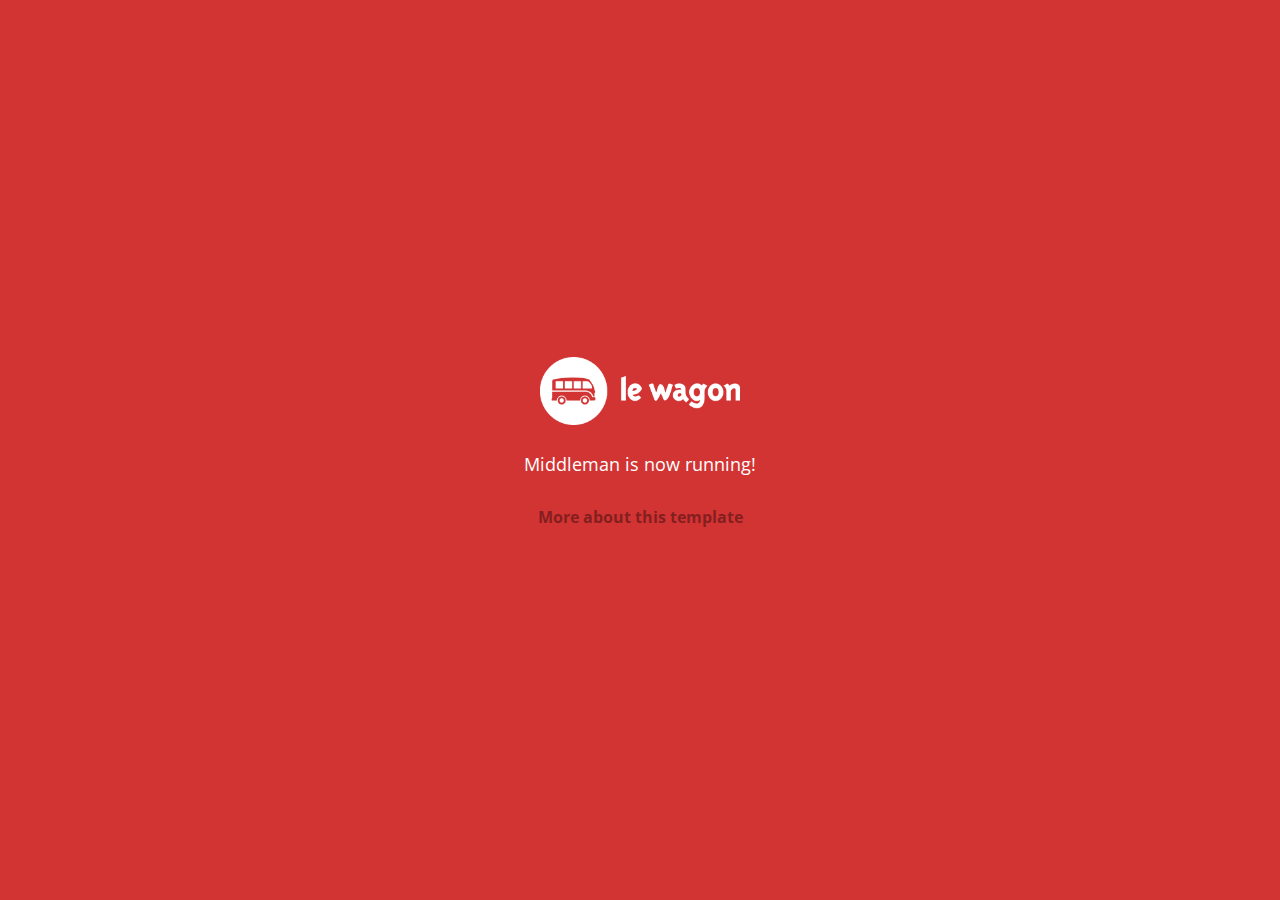
==== index.html @ 222b3d0e "Automated commit at 2017-07-31 08:55:04 UTC by middleman-deploy 2.0.0-alpha" ====
<!doctype html>
<html>
  <head>
    <meta charset="utf-8">
    <meta http-equiv="x-ua-compatible" content="ie=edge">
    <meta name="viewport"
          content="width=device-width, initial-scale=1, shrink-to-fit=no">
    <!-- Use the title from a page's frontmatter if it has one -->
    <title>Le Wagon - Middleman</title>
    <link href="stylesheets/application-3c48b980.css" rel="stylesheet" />
    <script src="javascripts/application-93de88c9.js"></script>
    <link href="images/favicon-f15af148.png" rel="icon" type="image/png" />
  </head>
  <body>
    <div id="home">
  <div class="home-content">
    <img src="images/logo-acc9c0ec.png" width="200" alt="Logo" />
    <p>
      Middleman is now running!
    </p>
    <p class="about">
      <a href="about.html">More about this template</a>
    </p>
  </div>
</div>

  </body>
</html>
---- stylesheets/application-3c48b980.css ----
@import url("https://fonts.googleapis.com/css?family=Open+Sans:400,300,700|Raleway:400,100,300,700,500");/*!
 * Bootstrap v3.3.7 (http://getbootstrap.com)
 * Copyright 2011-2016 Twitter, Inc.
 * Licensed under MIT (https://github.com/twbs/bootstrap/blob/master/LICENSE)
 *//*! normalize.css v3.0.3 | MIT License | github.com/necolas/normalize.css */html{font-family:sans-serif;-ms-text-size-adjust:100%;-webkit-text-size-adjust:100%}body{margin:0}article,aside,details,figcaption,figure,footer,header,hgroup,main,menu,nav,section,summary{display:block}audio,canvas,progress,video{display:inline-block;vertical-align:baseline}audio:not([controls]){display:none;height:0}[hidden],template{display:none}a{background-color:transparent}a:active,a:hover{outline:0}abbr[title]{border-bottom:1px dotted}b,strong{font-weight:bold}dfn{font-style:italic}h1{font-size:2em;margin:0.67em 0}mark{background:#ff0;color:#000}small{font-size:80%}sub,sup{font-size:75%;line-height:0;position:relative;vertical-align:baseline}sup{top:-0.5em}sub{bottom:-0.25em}img{border:0}svg:not(:root){overflow:hidden}figure{margin:1em 40px}hr{-webkit-box-sizing:content-box;box-sizing:content-box;height:0}pre{overflow:auto}code,kbd,pre,samp{font-family:monospace, monospace;font-size:1em}button,input,optgroup,select,textarea{color:inherit;font:inherit;margin:0}button{overflow:visible}button,select{text-transform:none}button,html input[type="button"],input[type="reset"],input[type="submit"]{-webkit-appearance:button;cursor:pointer}button[disabled],html input[disabled]{cursor:default}button::-moz-focus-inner,input::-moz-focus-inner{border:0;padding:0}input{line-height:normal}input[type="checkbox"],input[type="radio"]{-webkit-box-sizing:border-box;box-sizing:border-box;padding:0}input[type="number"]::-webkit-inner-spin-button,input[type="number"]::-webkit-outer-spin-button{height:auto}input[type="search"]{-webkit-appearance:textfield;-webkit-box-sizing:content-box;box-sizing:content-box}input[type="search"]::-webkit-search-cancel-button,input[type="search"]::-webkit-search-decoration{-webkit-appearance:none}fieldset{border:1px solid #c0c0c0;margin:0 2px;padding:0.35em 0.625em 0.75em}legend{border:0;padding:0}textarea{overflow:auto}optgroup{font-weight:bold}table{border-collapse:collapse;border-spacing:0}td,th{padding:0}/*! Source: https://github.com/h5bp/html5-boilerplate/blob/master/src/css/main.css */@media print{*,*:before,*:after{background:transparent !important;color:#000 !important;-webkit-box-shadow:none !important;box-shadow:none !important;text-shadow:none !important}a,a:visited{text-decoration:underline}a[href]:after{content:" (" attr(href) ")"}abbr[title]:after{content:" (" attr(title) ")"}a[href^="#"]:after,a[href^="javascript:"]:after{content:""}pre,blockquote{border:1px solid #999;page-break-inside:avoid}thead{display:table-header-group}tr,img{page-break-inside:avoid}img{max-width:100% !important}p,h2,h3{orphans:3;widows:3}h2,h3{page-break-after:avoid}.navbar{display:none}.btn>.caret,.dropup>.btn>.caret{border-top-color:#000 !important}.label{border:1px solid #000}.table{border-collapse:collapse !important}.table td,.table th{background-color:#fff !important}.table-bordered th,.table-bordered td{border:1px solid #ddd !important}}@font-face{font-family:'Glyphicons Halflings';src:url("../assets/bootstrap/glyphicons-halflings-regular-86b6f62b.eot");src:url("../assets/bootstrap/glyphicons-halflings-regular-86b6f62b.eot?#iefix") format("embedded-opentype"),url("../assets/bootstrap/glyphicons-halflings-regular-ca35b697.woff2") format("woff2"),url("../assets/bootstrap/glyphicons-halflings-regular-278e49a8.woff") format("woff"),url("../assets/bootstrap/glyphicons-halflings-regular-44bc1850.ttf") format("truetype"),url("../assets/bootstrap/glyphicons-halflings-regular-de51a849.svg#glyphicons_halflingsregular") format("svg")}.glyphicon{position:relative;top:1px;display:inline-block;font-family:'Glyphicons Halflings';font-style:normal;font-weight:normal;line-height:1;-webkit-font-smoothing:antialiased;-moz-osx-font-smoothing:grayscale}.glyphicon-asterisk:before{content:"\002a"}.glyphicon-plus:before{content:"\002b"}.glyphicon-euro:before,.glyphicon-eur:before{content:"\20ac"}.glyphicon-minus:before{content:"\2212"}.glyphicon-cloud:before{content:"\2601"}.glyphicon-envelope:before{content:"\2709"}.glyphicon-pencil:before{content:"\270f"}.glyphicon-glass:before{content:"\e001"}.glyphicon-music:before{content:"\e002"}.glyphicon-search:before{content:"\e003"}.glyphicon-heart:before{content:"\e005"}.glyphicon-star:before{content:"\e006"}.glyphicon-star-empty:before{content:"\e007"}.glyphicon-user:before{content:"\e008"}.glyphicon-film:before{content:"\e009"}.glyphicon-th-large:before{content:"\e010"}.glyphicon-th:before{content:"\e011"}.glyphicon-th-list:before{content:"\e012"}.glyphicon-ok:before{content:"\e013"}.glyphicon-remove:before{content:"\e014"}.glyphicon-zoom-in:before{content:"\e015"}.glyphicon-zoom-out:before{content:"\e016"}.glyphicon-off:before{content:"\e017"}.glyphicon-signal:before{content:"\e018"}.glyphicon-cog:before{content:"\e019"}.glyphicon-trash:before{content:"\e020"}.glyphicon-home:before{content:"\e021"}.glyphicon-file:before{content:"\e022"}.glyphicon-time:before{content:"\e023"}.glyphicon-road:before{content:"\e024"}.glyphicon-download-alt:before{content:"\e025"}.glyphicon-download:before{content:"\e026"}.glyphicon-upload:before{content:"\e027"}.glyphicon-inbox:before{content:"\e028"}.glyphicon-play-circle:before{content:"\e029"}.glyphicon-repeat:before{content:"\e030"}.glyphicon-refresh:before{content:"\e031"}.glyphicon-list-alt:before{content:"\e032"}.glyphicon-lock:before{content:"\e033"}.glyphicon-flag:before{content:"\e034"}.glyphicon-headphones:before{content:"\e035"}.glyphicon-volume-off:before{content:"\e036"}.glyphicon-volume-down:before{content:"\e037"}.glyphicon-volume-up:before{content:"\e038"}.glyphicon-qrcode:before{content:"\e039"}.glyphicon-barcode:before{content:"\e040"}.glyphicon-tag:before{content:"\e041"}.glyphicon-tags:before{content:"\e042"}.glyphicon-book:before{content:"\e043"}.glyphicon-bookmark:before{content:"\e044"}.glyphicon-print:before{content:"\e045"}.glyphicon-camera:before{content:"\e046"}.glyphicon-font:before{content:"\e047"}.glyphicon-bold:before{content:"\e048"}.glyphicon-italic:before{content:"\e049"}.glyphicon-text-height:before{content:"\e050"}.glyphicon-text-width:before{content:"\e051"}.glyphicon-align-left:before{content:"\e052"}.glyphicon-align-center:before{content:"\e053"}.glyphicon-align-right:before{content:"\e054"}.glyphicon-align-justify:before{content:"\e055"}.glyphicon-list:before{content:"\e056"}.glyphicon-indent-left:before{content:"\e057"}.glyphicon-indent-right:before{content:"\e058"}.glyphicon-facetime-video:before{content:"\e059"}.glyphicon-picture:before{content:"\e060"}.glyphicon-map-marker:before{content:"\e062"}.glyphicon-adjust:before{content:"\e063"}.glyphicon-tint:before{content:"\e064"}.glyphicon-edit:before{content:"\e065"}.glyphicon-share:before{content:"\e066"}.glyphicon-check:before{content:"\e067"}.glyphicon-move:before{content:"\e068"}.glyphicon-step-backward:before{content:"\e069"}.glyphicon-fast-backward:before{content:"\e070"}.glyphicon-backward:before{content:"\e071"}.glyphicon-play:before{content:"\e072"}.glyphicon-pause:before{content:"\e073"}.glyphicon-stop:before{content:"\e074"}.glyphicon-forward:before{content:"\e075"}.glyphicon-fast-forward:before{content:"\e076"}.glyphicon-step-forward:before{content:"\e077"}.glyphicon-eject:before{content:"\e078"}.glyphicon-chevron-left:before{content:"\e079"}.glyphicon-chevron-right:before{content:"\e080"}.glyphicon-plus-sign:before{content:"\e081"}.glyphicon-minus-sign:before{content:"\e082"}.glyphicon-remove-sign:before{content:"\e083"}.glyphicon-ok-sign:before{content:"\e084"}.glyphicon-question-sign:before{content:"\e085"}.glyphicon-info-sign:before{content:"\e086"}.glyphicon-screenshot:before{content:"\e087"}.glyphicon-remove-circle:before{content:"\e088"}.glyphicon-ok-circle:before{content:"\e089"}.glyphicon-ban-circle:before{content:"\e090"}.glyphicon-arrow-left:before{content:"\e091"}.glyphicon-arrow-right:before{content:"\e092"}.glyphicon-arrow-up:before{content:"\e093"}.glyphicon-arrow-down:before{content:"\e094"}.glyphicon-share-alt:before{content:"\e095"}.glyphicon-resize-full:before{content:"\e096"}.glyphicon-resize-small:before{content:"\e097"}.glyphicon-exclamation-sign:before{content:"\e101"}.glyphicon-gift:before{content:"\e102"}.glyphicon-leaf:before{content:"\e103"}.glyphicon-fire:before{content:"\e104"}.glyphicon-eye-open:before{content:"\e105"}.glyphicon-eye-close:before{content:"\e106"}.glyphicon-warning-sign:before{content:"\e107"}.glyphicon-plane:before{content:"\e108"}.glyphicon-calendar:before{content:"\e109"}.glyphicon-random:before{content:"\e110"}.glyphicon-comment:before{content:"\e111"}.glyphicon-magnet:before{content:"\e112"}.glyphicon-chevron-up:before{content:"\e113"}.glyphicon-chevron-down:before{content:"\e114"}.glyphicon-retweet:before{content:"\e115"}.glyphicon-shopping-cart:before{content:"\e116"}.glyphicon-folder-close:before{content:"\e117"}.glyphicon-folder-open:before{content:"\e118"}.glyphicon-resize-vertical:before{content:"\e119"}.glyphicon-resize-horizontal:before{content:"\e120"}.glyphicon-hdd:before{content:"\e121"}.glyphicon-bullhorn:before{content:"\e122"}.glyphicon-bell:before{content:"\e123"}.glyphicon-certificate:before{content:"\e124"}.glyphicon-thumbs-up:before{content:"\e125"}.glyphicon-thumbs-down:before{content:"\e126"}.glyphicon-hand-right:before{content:"\e127"}.glyphicon-hand-left:before{content:"\e128"}.glyphicon-hand-up:before{content:"\e129"}.glyphicon-hand-down:before{content:"\e130"}.glyphicon-circle-arrow-right:before{content:"\e131"}.glyphicon-circle-arrow-left:before{content:"\e132"}.glyphicon-circle-arrow-up:before{content:"\e133"}.glyphicon-circle-arrow-down:before{content:"\e134"}.glyphicon-globe:before{content:"\e135"}.glyphicon-wrench:before{content:"\e136"}.glyphicon-tasks:before{content:"\e137"}.glyphicon-filter:before{content:"\e138"}.glyphicon-briefcase:before{content:"\e139"}.glyphicon-fullscreen:before{content:"\e140"}.glyphicon-dashboard:before{content:"\e141"}.glyphicon-paperclip:before{content:"\e142"}.glyphicon-heart-empty:before{content:"\e143"}.glyphicon-link:before{content:"\e144"}.glyphicon-phone:before{content:"\e145"}.glyphicon-pushpin:before{content:"\e146"}.glyphicon-usd:before{content:"\e148"}.glyphicon-gbp:before{content:"\e149"}.glyphicon-sort:before{content:"\e150"}.glyphicon-sort-by-alphabet:before{content:"\e151"}.glyphicon-sort-by-alphabet-alt:before{content:"\e152"}.glyphicon-sort-by-order:before{content:"\e153"}.glyphicon-sort-by-order-alt:before{content:"\e154"}.glyphicon-sort-by-attributes:before{content:"\e155"}.glyphicon-sort-by-attributes-alt:before{content:"\e156"}.glyphicon-unchecked:before{content:"\e157"}.glyphicon-expand:before{content:"\e158"}.glyphicon-collapse-down:before{content:"\e159"}.glyphicon-collapse-up:before{content:"\e160"}.glyphicon-log-in:before{content:"\e161"}.glyphicon-flash:before{content:"\e162"}.glyphicon-log-out:before{content:"\e163"}.glyphicon-new-window:before{content:"\e164"}.glyphicon-record:before{content:"\e165"}.glyphicon-save:before{content:"\e166"}.glyphicon-open:before{content:"\e167"}.glyphicon-saved:before{content:"\e168"}.glyphicon-import:before{content:"\e169"}.glyphicon-export:before{content:"\e170"}.glyphicon-send:before{content:"\e171"}.glyphicon-floppy-disk:before{content:"\e172"}.glyphicon-floppy-saved:before{content:"\e173"}.glyphicon-floppy-remove:before{content:"\e174"}.glyphicon-floppy-save:before{content:"\e175"}.glyphicon-floppy-open:before{content:"\e176"}.glyphicon-credit-card:before{content:"\e177"}.glyphicon-transfer:before{content:"\e178"}.glyphicon-cutlery:before{content:"\e179"}.glyphicon-header:before{content:"\e180"}.glyphicon-compressed:before{content:"\e181"}.glyphicon-earphone:before{content:"\e182"}.glyphicon-phone-alt:before{content:"\e183"}.glyphicon-tower:before{content:"\e184"}.glyphicon-stats:before{content:"\e185"}.glyphicon-sd-video:before{content:"\e186"}.glyphicon-hd-video:before{content:"\e187"}.glyphicon-subtitles:before{content:"\e188"}.glyphicon-sound-stereo:before{content:"\e189"}.glyphicon-sound-dolby:before{content:"\e190"}.glyphicon-sound-5-1:before{content:"\e191"}.glyphicon-sound-6-1:before{content:"\e192"}.glyphicon-sound-7-1:before{content:"\e193"}.glyphicon-copyright-mark:before{content:"\e194"}.glyphicon-registration-mark:before{content:"\e195"}.glyphicon-cloud-download:before{content:"\e197"}.glyphicon-cloud-upload:before{content:"\e198"}.glyphicon-tree-conifer:before{content:"\e199"}.glyphicon-tree-deciduous:before{content:"\e200"}.glyphicon-cd:before{content:"\e201"}.glyphicon-save-file:before{content:"\e202"}.glyphicon-open-file:before{content:"\e203"}.glyphicon-level-up:before{content:"\e204"}.glyphicon-copy:before{content:"\e205"}.glyphicon-paste:before{content:"\e206"}.glyphicon-alert:before{content:"\e209"}.glyphicon-equalizer:before{content:"\e210"}.glyphicon-king:before{content:"\e211"}.glyphicon-queen:before{content:"\e212"}.glyphicon-pawn:before{content:"\e213"}.glyphicon-bishop:before{content:"\e214"}.glyphicon-knight:before{content:"\e215"}.glyphicon-baby-formula:before{content:"\e216"}.glyphicon-tent:before{content:"\26fa"}.glyphicon-blackboard:before{content:"\e218"}.glyphicon-bed:before{content:"\e219"}.glyphicon-apple:before{content:"\f8ff"}.glyphicon-erase:before{content:"\e221"}.glyphicon-hourglass:before{content:"\231b"}.glyphicon-lamp:before{content:"\e223"}.glyphicon-duplicate:before{content:"\e224"}.glyphicon-piggy-bank:before{content:"\e225"}.glyphicon-scissors:before{content:"\e226"}.glyphicon-bitcoin:before{content:"\e227"}.glyphicon-btc:before{content:"\e227"}.glyphicon-xbt:before{content:"\e227"}.glyphicon-yen:before{content:"\00a5"}.glyphicon-jpy:before{content:"\00a5"}.glyphicon-ruble:before{content:"\20bd"}.glyphicon-rub:before{content:"\20bd"}.glyphicon-scale:before{content:"\e230"}.glyphicon-ice-lolly:before{content:"\e231"}.glyphicon-ice-lolly-tasted:before{content:"\e232"}.glyphicon-education:before{content:"\e233"}.glyphicon-option-horizontal:before{content:"\e234"}.glyphicon-option-vertical:before{content:"\e235"}.glyphicon-menu-hamburger:before{content:"\e236"}.glyphicon-modal-window:before{content:"\e237"}.glyphicon-oil:before{content:"\e238"}.glyphicon-grain:before{content:"\e239"}.glyphicon-sunglasses:before{content:"\e240"}.glyphicon-text-size:before{content:"\e241"}.glyphicon-text-color:before{content:"\e242"}.glyphicon-text-background:before{content:"\e243"}.glyphicon-object-align-top:before{content:"\e244"}.glyphicon-object-align-bottom:before{content:"\e245"}.glyphicon-object-align-horizontal:before{content:"\e246"}.glyphicon-object-align-left:before{content:"\e247"}.glyphicon-object-align-vertical:before{content:"\e248"}.glyphicon-object-align-right:before{content:"\e249"}.glyphicon-triangle-right:before{content:"\e250"}.glyphicon-triangle-left:before{content:"\e251"}.glyphicon-triangle-bottom:before{content:"\e252"}.glyphicon-triangle-top:before{content:"\e253"}.glyphicon-console:before{content:"\e254"}.glyphicon-superscript:before{content:"\e255"}.glyphicon-subscript:before{content:"\e256"}.glyphicon-menu-left:before{content:"\e257"}.glyphicon-menu-right:before{content:"\e258"}.glyphicon-menu-down:before{content:"\e259"}.glyphicon-menu-up:before{content:"\e260"}*{-webkit-box-sizing:border-box;box-sizing:border-box}*:before,*:after{-webkit-box-sizing:border-box;box-sizing:border-box}html{font-size:10px;-webkit-tap-highlight-color:transparent}body{font-family:"Open Sans", "Helvetica", "sans-serif";font-size:18px;line-height:1.42857143;color:#333333;background-color:#F4F4F4}input,button,select,textarea{font-family:inherit;font-size:inherit;line-height:inherit}a{color:#469AE0;text-decoration:none}a:hover,a:focus{color:#1f74ba;text-decoration:underline}a:focus{outline:5px auto -webkit-focus-ring-color;outline-offset:-2px}figure{margin:0}img{vertical-align:middle}.img-responsive{display:block;max-width:100%;height:auto}.img-rounded{border-radius:2px}.img-thumbnail{padding:4px;line-height:1.42857143;background-color:#F4F4F4;border:1px solid #ddd;border-radius:2px;-webkit-transition:all 0.2s ease-in-out;transition:all 0.2s ease-in-out;display:inline-block;max-width:100%;height:auto}.img-circle{border-radius:50%}hr{margin-top:25px;margin-bottom:25px;border:0;border-top:1px solid #eeeeee}.sr-only{position:absolute;width:1px;height:1px;margin:-1px;padding:0;overflow:hidden;clip:rect(0, 0, 0, 0);border:0}.sr-only-focusable:active,.sr-only-focusable:focus{position:static;width:auto;height:auto;margin:0;overflow:visible;clip:auto}[role="button"]{cursor:pointer}h1,h2,h3,h4,h5,h6,.h1,.h2,.h3,.h4,.h5,.h6{font-family:"Raleway", "Helvetica", "sans-serif";font-weight:500;line-height:1.1;color:inherit}h1 small,h1 .small,h2 small,h2 .small,h3 small,h3 .small,h4 small,h4 .small,h5 small,h5 .small,h6 small,h6 .small,.h1 small,.h1 .small,.h2 small,.h2 .small,.h3 small,.h3 .small,.h4 small,.h4 .small,.h5 small,.h5 .small,.h6 small,.h6 .small{font-weight:normal;line-height:1;color:#777777}h1,.h1,h2,.h2,h3,.h3{margin-top:25px;margin-bottom:12.5px}h1 small,h1 .small,.h1 small,.h1 .small,h2 small,h2 .small,.h2 small,.h2 .small,h3 small,h3 .small,.h3 small,.h3 .small{font-size:65%}h4,.h4,h5,.h5,h6,.h6{margin-top:12.5px;margin-bottom:12.5px}h4 small,h4 .small,.h4 small,.h4 .small,h5 small,h5 .small,.h5 small,.h5 .small,h6 small,h6 .small,.h6 small,.h6 .small{font-size:75%}h1,.h1{font-size:46px}h2,.h2{font-size:38px}h3,.h3{font-size:31px}h4,.h4{font-size:23px}h5,.h5{font-size:18px}h6,.h6{font-size:16px}p{margin:0 0 12.5px}.lead{margin-bottom:25px;font-size:20px;font-weight:300;line-height:1.4}@media (min-width: 768px){.lead{font-size:27px}}small,.small{font-size:88%}mark,.mark{background-color:#fcf8e3;padding:.2em}.text-left{text-align:left}.text-right{text-align:right}.text-center{text-align:center}.text-justify{text-align:justify}.text-nowrap{white-space:nowrap}.text-lowercase{text-transform:lowercase}.text-uppercase,.initialism{text-transform:uppercase}.text-capitalize{text-transform:capitalize}.text-muted{color:#777777}.text-primary{color:#469AE0}a.text-primary:hover,a.text-primary:focus{color:#2381d0}.text-success{color:#3c763d}a.text-success:hover,a.text-success:focus{color:#2b542c}.text-info{color:#31708f}a.text-info:hover,a.text-info:focus{color:#245269}.text-warning{color:#8a6d3b}a.text-warning:hover,a.text-warning:focus{color:#66512c}.text-danger{color:#a94442}a.text-danger:hover,a.text-danger:focus{color:#843534}.bg-primary{color:#fff}.bg-primary{background-color:#469AE0}a.bg-primary:hover,a.bg-primary:focus{background-color:#2381d0}.bg-success{background-color:#dff0d8}a.bg-success:hover,a.bg-success:focus{background-color:#c1e2b3}.bg-info{background-color:#d9edf7}a.bg-info:hover,a.bg-info:focus{background-color:#afd9ee}.bg-warning{background-color:#fcf8e3}a.bg-warning:hover,a.bg-warning:focus{background-color:#f7ecb5}.bg-danger{background-color:#f2dede}a.bg-danger:hover,a.bg-danger:focus{background-color:#e4b9b9}.page-header{padding-bottom:11.5px;margin:50px 0 25px;border-bottom:1px solid #eeeeee}ul,ol{margin-top:0;margin-bottom:12.5px}ul ul,ul ol,ol ul,ol ol{margin-bottom:0}.list-unstyled{padding-left:0;list-style:none}.list-inline{padding-left:0;list-style:none;margin-left:-5px}.list-inline>li{display:inline-block;padding-left:5px;padding-right:5px}dl{margin-top:0;margin-bottom:25px}dt,dd{line-height:1.42857143}dt{font-weight:bold}dd{margin-left:0}.dl-horizontal dd:before,.dl-horizontal dd:after{content:" ";display:table}.dl-horizontal dd:after{clear:both}@media (min-width: 768px){.dl-horizontal dt{float:left;width:160px;clear:left;text-align:right;overflow:hidden;text-overflow:ellipsis;white-space:nowrap}.dl-horizontal dd{margin-left:180px}}abbr[title],abbr[data-original-title]{cursor:help;border-bottom:1px dotted #777777}.initialism{font-size:90%}blockquote{padding:12.5px 25px;margin:0 0 25px;font-size:22.5px;border-left:5px solid #eeeeee}blockquote p:last-child,blockquote ul:last-child,blockquote ol:last-child{margin-bottom:0}blockquote footer,blockquote small,blockquote .small{display:block;font-size:80%;line-height:1.42857143;color:#777777}blockquote footer:before,blockquote small:before,blockquote .small:before{content:'\2014 \00A0'}.blockquote-reverse,blockquote.pull-right{padding-right:15px;padding-left:0;border-right:5px solid #eeeeee;border-left:0;text-align:right}.blockquote-reverse footer:before,.blockquote-reverse small:before,.blockquote-reverse .small:before,blockquote.pull-right footer:before,blockquote.pull-right small:before,blockquote.pull-right .small:before{content:''}.blockquote-reverse footer:after,.blockquote-reverse small:after,.blockquote-reverse .small:after,blockquote.pull-right footer:after,blockquote.pull-right small:after,blockquote.pull-right .small:after{content:'\00A0 \2014'}address{margin-bottom:25px;font-style:normal;line-height:1.42857143}code,kbd,pre,samp{font-family:Menlo, Monaco, Consolas, "Courier New", monospace}code{padding:2px 4px;font-size:90%;color:#c7254e;background-color:#f9f2f4;border-radius:2px}kbd{padding:2px 4px;font-size:90%;color:#fff;background-color:#333;border-radius:2px;-webkit-box-shadow:inset 0 -1px 0 rgba(0,0,0,0.25);box-shadow:inset 0 -1px 0 rgba(0,0,0,0.25)}kbd kbd{padding:0;font-size:100%;font-weight:bold;-webkit-box-shadow:none;box-shadow:none}pre{display:block;padding:12px;margin:0 0 12.5px;font-size:17px;line-height:1.42857143;word-break:break-all;word-wrap:break-word;color:#333333;background-color:#f5f5f5;border:1px solid #ccc;border-radius:2px}pre code{padding:0;font-size:inherit;color:inherit;white-space:pre-wrap;background-color:transparent;border-radius:0}.pre-scrollable{max-height:340px;overflow-y:scroll}.container{margin-right:auto;margin-left:auto;padding-left:15px;padding-right:15px}.container:before,.container:after{content:" ";display:table}.container:after{clear:both}@media (min-width: 768px){.container{width:750px}}@media (min-width: 992px){.container{width:970px}}@media (min-width: 1200px){.container{width:1170px}}.container-fluid{margin-right:auto;margin-left:auto;padding-left:15px;padding-right:15px}.container-fluid:before,.container-fluid:after{content:" ";display:table}.container-fluid:after{clear:both}.row{margin-left:-15px;margin-right:-15px}.row:before,.row:after{content:" ";display:table}.row:after{clear:both}.col-xs-1,.col-sm-1,.col-md-1,.col-lg-1,.col-xs-2,.col-sm-2,.col-md-2,.col-lg-2,.col-xs-3,.col-sm-3,.col-md-3,.col-lg-3,.col-xs-4,.col-sm-4,.col-md-4,.col-lg-4,.col-xs-5,.col-sm-5,.col-md-5,.col-lg-5,.col-xs-6,.col-sm-6,.col-md-6,.col-lg-6,.col-xs-7,.col-sm-7,.col-md-7,.col-lg-7,.col-xs-8,.col-sm-8,.col-md-8,.col-lg-8,.col-xs-9,.col-sm-9,.col-md-9,.col-lg-9,.col-xs-10,.col-sm-10,.col-md-10,.col-lg-10,.col-xs-11,.col-sm-11,.col-md-11,.col-lg-11,.col-xs-12,.col-sm-12,.col-md-12,.col-lg-12{position:relative;min-height:1px;padding-left:15px;padding-right:15px}.col-xs-1,.col-xs-2,.col-xs-3,.col-xs-4,.col-xs-5,.col-xs-6,.col-xs-7,.col-xs-8,.col-xs-9,.col-xs-10,.col-xs-11,.col-xs-12{float:left}.col-xs-1{width:8.33333333%}.col-xs-2{width:16.66666667%}.col-xs-3{width:25%}.col-xs-4{width:33.33333333%}.col-xs-5{width:41.66666667%}.col-xs-6{width:50%}.col-xs-7{width:58.33333333%}.col-xs-8{width:66.66666667%}.col-xs-9{width:75%}.col-xs-10{width:83.33333333%}.col-xs-11{width:91.66666667%}.col-xs-12{width:100%}.col-xs-pull-0{right:auto}.col-xs-pull-1{right:8.33333333%}.col-xs-pull-2{right:16.66666667%}.col-xs-pull-3{right:25%}.col-xs-pull-4{right:33.33333333%}.col-xs-pull-5{right:41.66666667%}.col-xs-pull-6{right:50%}.col-xs-pull-7{right:58.33333333%}.col-xs-pull-8{right:66.66666667%}.col-xs-pull-9{right:75%}.col-xs-pull-10{right:83.33333333%}.col-xs-pull-11{right:91.66666667%}.col-xs-pull-12{right:100%}.col-xs-push-0{left:auto}.col-xs-push-1{left:8.33333333%}.col-xs-push-2{left:16.66666667%}.col-xs-push-3{left:25%}.col-xs-push-4{left:33.33333333%}.col-xs-push-5{left:41.66666667%}.col-xs-push-6{left:50%}.col-xs-push-7{left:58.33333333%}.col-xs-push-8{left:66.66666667%}.col-xs-push-9{left:75%}.col-xs-push-10{left:83.33333333%}.col-xs-push-11{left:91.66666667%}.col-xs-push-12{left:100%}.col-xs-offset-0{margin-left:0%}.col-xs-offset-1{margin-left:8.33333333%}.col-xs-offset-2{margin-left:16.66666667%}.col-xs-offset-3{margin-left:25%}.col-xs-offset-4{margin-left:33.33333333%}.col-xs-offset-5{margin-left:41.66666667%}.col-xs-offset-6{margin-left:50%}.col-xs-offset-7{margin-left:58.33333333%}.col-xs-offset-8{margin-left:66.66666667%}.col-xs-offset-9{margin-left:75%}.col-xs-offset-10{margin-left:83.33333333%}.col-xs-offset-11{margin-left:91.66666667%}.col-xs-offset-12{margin-left:100%}@media (min-width: 768px){.col-sm-1,.col-sm-2,.col-sm-3,.col-sm-4,.col-sm-5,.col-sm-6,.col-sm-7,.col-sm-8,.col-sm-9,.col-sm-10,.col-sm-11,.col-sm-12{float:left}.col-sm-1{width:8.33333333%}.col-sm-2{width:16.66666667%}.col-sm-3{width:25%}.col-sm-4{width:33.33333333%}.col-sm-5{width:41.66666667%}.col-sm-6{width:50%}.col-sm-7{width:58.33333333%}.col-sm-8{width:66.66666667%}.col-sm-9{width:75%}.col-sm-10{width:83.33333333%}.col-sm-11{width:91.66666667%}.col-sm-12{width:100%}.col-sm-pull-0{right:auto}.col-sm-pull-1{right:8.33333333%}.col-sm-pull-2{right:16.66666667%}.col-sm-pull-3{right:25%}.col-sm-pull-4{right:33.33333333%}.col-sm-pull-5{right:41.66666667%}.col-sm-pull-6{right:50%}.col-sm-pull-7{right:58.33333333%}.col-sm-pull-8{right:66.66666667%}.col-sm-pull-9{right:75%}.col-sm-pull-10{right:83.33333333%}.col-sm-pull-11{right:91.66666667%}.col-sm-pull-12{right:100%}.col-sm-push-0{left:auto}.col-sm-push-1{left:8.33333333%}.col-sm-push-2{left:16.66666667%}.col-sm-push-3{left:25%}.col-sm-push-4{left:33.33333333%}.col-sm-push-5{left:41.66666667%}.col-sm-push-6{left:50%}.col-sm-push-7{left:58.33333333%}.col-sm-push-8{left:66.66666667%}.col-sm-push-9{left:75%}.col-sm-push-10{left:83.33333333%}.col-sm-push-11{left:91.66666667%}.col-sm-push-12{left:100%}.col-sm-offset-0{margin-left:0%}.col-sm-offset-1{margin-left:8.33333333%}.col-sm-offset-2{margin-left:16.66666667%}.col-sm-offset-3{margin-left:25%}.col-sm-offset-4{margin-left:33.33333333%}.col-sm-offset-5{margin-left:41.66666667%}.col-sm-offset-6{margin-left:50%}.col-sm-offset-7{margin-left:58.33333333%}.col-sm-offset-8{margin-left:66.66666667%}.col-sm-offset-9{margin-left:75%}.col-sm-offset-10{margin-left:83.33333333%}.col-sm-offset-11{margin-left:91.66666667%}.col-sm-offset-12{margin-left:100%}}@media (min-width: 992px){.col-md-1,.col-md-2,.col-md-3,.col-md-4,.col-md-5,.col-md-6,.col-md-7,.col-md-8,.col-md-9,.col-md-10,.col-md-11,.col-md-12{float:left}.col-md-1{width:8.33333333%}.col-md-2{width:16.66666667%}.col-md-3{width:25%}.col-md-4{width:33.33333333%}.col-md-5{width:41.66666667%}.col-md-6{width:50%}.col-md-7{width:58.33333333%}.col-md-8{width:66.66666667%}.col-md-9{width:75%}.col-md-10{width:83.33333333%}.col-md-11{width:91.66666667%}.col-md-12{width:100%}.col-md-pull-0{right:auto}.col-md-pull-1{right:8.33333333%}.col-md-pull-2{right:16.66666667%}.col-md-pull-3{right:25%}.col-md-pull-4{right:33.33333333%}.col-md-pull-5{right:41.66666667%}.col-md-pull-6{right:50%}.col-md-pull-7{right:58.33333333%}.col-md-pull-8{right:66.66666667%}.col-md-pull-9{right:75%}.col-md-pull-10{right:83.33333333%}.col-md-pull-11{right:91.66666667%}.col-md-pull-12{right:100%}.col-md-push-0{left:auto}.col-md-push-1{left:8.33333333%}.col-md-push-2{left:16.66666667%}.col-md-push-3{left:25%}.col-md-push-4{left:33.33333333%}.col-md-push-5{left:41.66666667%}.col-md-push-6{left:50%}.col-md-push-7{left:58.33333333%}.col-md-push-8{left:66.66666667%}.col-md-push-9{left:75%}.col-md-push-10{left:83.33333333%}.col-md-push-11{left:91.66666667%}.col-md-push-12{left:100%}.col-md-offset-0{margin-left:0%}.col-md-offset-1{margin-left:8.33333333%}.col-md-offset-2{margin-left:16.66666667%}.col-md-offset-3{margin-left:25%}.col-md-offset-4{margin-left:33.33333333%}.col-md-offset-5{margin-left:41.66666667%}.col-md-offset-6{margin-left:50%}.col-md-offset-7{margin-left:58.33333333%}.col-md-offset-8{margin-left:66.66666667%}.col-md-offset-9{margin-left:75%}.col-md-offset-10{margin-left:83.33333333%}.col-md-offset-11{margin-left:91.66666667%}.col-md-offset-12{margin-left:100%}}@media (min-width: 1200px){.col-lg-1,.col-lg-2,.col-lg-3,.col-lg-4,.col-lg-5,.col-lg-6,.col-lg-7,.col-lg-8,.col-lg-9,.col-lg-10,.col-lg-11,.col-lg-12{float:left}.col-lg-1{width:8.33333333%}.col-lg-2{width:16.66666667%}.col-lg-3{width:25%}.col-lg-4{width:33.33333333%}.col-lg-5{width:41.66666667%}.col-lg-6{width:50%}.col-lg-7{width:58.33333333%}.col-lg-8{width:66.66666667%}.col-lg-9{width:75%}.col-lg-10{width:83.33333333%}.col-lg-11{width:91.66666667%}.col-lg-12{width:100%}.col-lg-pull-0{right:auto}.col-lg-pull-1{right:8.33333333%}.col-lg-pull-2{right:16.66666667%}.col-lg-pull-3{right:25%}.col-lg-pull-4{right:33.33333333%}.col-lg-pull-5{right:41.66666667%}.col-lg-pull-6{right:50%}.col-lg-pull-7{right:58.33333333%}.col-lg-pull-8{right:66.66666667%}.col-lg-pull-9{right:75%}.col-lg-pull-10{right:83.33333333%}.col-lg-pull-11{right:91.66666667%}.col-lg-pull-12{right:100%}.col-lg-push-0{left:auto}.col-lg-push-1{left:8.33333333%}.col-lg-push-2{left:16.66666667%}.col-lg-push-3{left:25%}.col-lg-push-4{left:33.33333333%}.col-lg-push-5{left:41.66666667%}.col-lg-push-6{left:50%}.col-lg-push-7{left:58.33333333%}.col-lg-push-8{left:66.66666667%}.col-lg-push-9{left:75%}.col-lg-push-10{left:83.33333333%}.col-lg-push-11{left:91.66666667%}.col-lg-push-12{left:100%}.col-lg-offset-0{margin-left:0%}.col-lg-offset-1{margin-left:8.33333333%}.col-lg-offset-2{margin-left:16.66666667%}.col-lg-offset-3{margin-left:25%}.col-lg-offset-4{margin-left:33.33333333%}.col-lg-offset-5{margin-left:41.66666667%}.col-lg-offset-6{margin-left:50%}.col-lg-offset-7{margin-left:58.33333333%}.col-lg-offset-8{margin-left:66.66666667%}.col-lg-offset-9{margin-left:75%}.col-lg-offset-10{margin-left:83.33333333%}.col-lg-offset-11{margin-left:91.66666667%}.col-lg-offset-12{margin-left:100%}}table{background-color:transparent}caption{padding-top:8px;padding-bottom:8px;color:#777777;text-align:left}th{text-align:left}.table{width:100%;max-width:100%;margin-bottom:25px}.table>thead>tr>th,.table>thead>tr>td,.table>tbody>tr>th,.table>tbody>tr>td,.table>tfoot>tr>th,.table>tfoot>tr>td{padding:8px;line-height:1.42857143;vertical-align:top;border-top:1px solid #ddd}.table>thead>tr>th{vertical-align:bottom;border-bottom:2px solid #ddd}.table>caption+thead>tr:first-child>th,.table>caption+thead>tr:first-child>td,.table>colgroup+thead>tr:first-child>th,.table>colgroup+thead>tr:first-child>td,.table>thead:first-child>tr:first-child>th,.table>thead:first-child>tr:first-child>td{border-top:0}.table>tbody+tbody{border-top:2px solid #ddd}.table .table{background-color:#F4F4F4}.table-condensed>thead>tr>th,.table-condensed>thead>tr>td,.table-condensed>tbody>tr>th,.table-condensed>tbody>tr>td,.table-condensed>tfoot>tr>th,.table-condensed>tfoot>tr>td{padding:5px}.table-bordered{border:1px solid #ddd}.table-bordered>thead>tr>th,.table-bordered>thead>tr>td,.table-bordered>tbody>tr>th,.table-bordered>tbody>tr>td,.table-bordered>tfoot>tr>th,.table-bordered>tfoot>tr>td{border:1px solid #ddd}.table-bordered>thead>tr>th,.table-bordered>thead>tr>td{border-bottom-width:2px}.table-striped>tbody>tr:nth-of-type(odd){background-color:#f9f9f9}.table-hover>tbody>tr:hover{background-color:#f5f5f5}table col[class*="col-"]{position:static;float:none;display:table-column}table td[class*="col-"],table th[class*="col-"]{position:static;float:none;display:table-cell}.table>thead>tr>td.active,.table>thead>tr>th.active,.table>thead>tr.active>td,.table>thead>tr.active>th,.table>tbody>tr>td.active,.table>tbody>tr>th.active,.table>tbody>tr.active>td,.table>tbody>tr.active>th,.table>tfoot>tr>td.active,.table>tfoot>tr>th.active,.table>tfoot>tr.active>td,.table>tfoot>tr.active>th{background-color:#f5f5f5}.table-hover>tbody>tr>td.active:hover,.table-hover>tbody>tr>th.active:hover,.table-hover>tbody>tr.active:hover>td,.table-hover>tbody>tr:hover>.active,.table-hover>tbody>tr.active:hover>th{background-color:#e8e8e8}.table>thead>tr>td.success,.table>thead>tr>th.success,.table>thead>tr.success>td,.table>thead>tr.success>th,.table>tbody>tr>td.success,.table>tbody>tr>th.success,.table>tbody>tr.success>td,.table>tbody>tr.success>th,.table>tfoot>tr>td.success,.table>tfoot>tr>th.success,.table>tfoot>tr.success>td,.table>tfoot>tr.success>th{background-color:#dff0d8}.table-hover>tbody>tr>td.success:hover,.table-hover>tbody>tr>th.success:hover,.table-hover>tbody>tr.success:hover>td,.table-hover>tbody>tr:hover>.success,.table-hover>tbody>tr.success:hover>th{background-color:#d0e9c6}.table>thead>tr>td.info,.table>thead>tr>th.info,.table>thead>tr.info>td,.table>thead>tr.info>th,.table>tbody>tr>td.info,.table>tbody>tr>th.info,.table>tbody>tr.info>td,.table>tbody>tr.info>th,.table>tfoot>tr>td.info,.table>tfoot>tr>th.info,.table>tfoot>tr.info>td,.table>tfoot>tr.info>th{background-color:#d9edf7}.table-hover>tbody>tr>td.info:hover,.table-hover>tbody>tr>th.info:hover,.table-hover>tbody>tr.info:hover>td,.table-hover>tbody>tr:hover>.info,.table-hover>tbody>tr.info:hover>th{background-color:#c4e3f3}.table>thead>tr>td.warning,.table>thead>tr>th.warning,.table>thead>tr.warning>td,.table>thead>tr.warning>th,.table>tbody>tr>td.warning,.table>tbody>tr>th.warning,.table>tbody>tr.warning>td,.table>tbody>tr.warning>th,.table>tfoot>tr>td.warning,.table>tfoot>tr>th.warning,.table>tfoot>tr.warning>td,.table>tfoot>tr.warning>th{background-color:#fcf8e3}.table-hover>tbody>tr>td.warning:hover,.table-hover>tbody>tr>th.warning:hover,.table-hover>tbody>tr.warning:hover>td,.table-hover>tbody>tr:hover>.warning,.table-hover>tbody>tr.warning:hover>th{background-color:#faf2cc}.table>thead>tr>td.danger,.table>thead>tr>th.danger,.table>thead>tr.danger>td,.table>thead>tr.danger>th,.table>tbody>tr>td.danger,.table>tbody>tr>th.danger,.table>tbody>tr.danger>td,.table>tbody>tr.danger>th,.table>tfoot>tr>td.danger,.table>tfoot>tr>th.danger,.table>tfoot>tr.danger>td,.table>tfoot>tr.danger>th{background-color:#f2dede}.table-hover>tbody>tr>td.danger:hover,.table-hover>tbody>tr>th.danger:hover,.table-hover>tbody>tr.danger:hover>td,.table-hover>tbody>tr:hover>.danger,.table-hover>tbody>tr.danger:hover>th{background-color:#ebcccc}.table-responsive{overflow-x:auto;min-height:0.01%}@media screen and (max-width: 767px){.table-responsive{width:100%;margin-bottom:18.75px;overflow-y:hidden;-ms-overflow-style:-ms-autohiding-scrollbar;border:1px solid #ddd}.table-responsive>.table{margin-bottom:0}.table-responsive>.table>thead>tr>th,.table-responsive>.table>thead>tr>td,.table-responsive>.table>tbody>tr>th,.table-responsive>.table>tbody>tr>td,.table-responsive>.table>tfoot>tr>th,.table-responsive>.table>tfoot>tr>td{white-space:nowrap}.table-responsive>.table-bordered{border:0}.table-responsive>.table-bordered>thead>tr>th:first-child,.table-responsive>.table-bordered>thead>tr>td:first-child,.table-responsive>.table-bordered>tbody>tr>th:first-child,.table-responsive>.table-bordered>tbody>tr>td:first-child,.table-responsive>.table-bordered>tfoot>tr>th:first-child,.table-responsive>.table-bordered>tfoot>tr>td:first-child{border-left:0}.table-responsive>.table-bordered>thead>tr>th:last-child,.table-responsive>.table-bordered>thead>tr>td:last-child,.table-responsive>.table-bordered>tbody>tr>th:last-child,.table-responsive>.table-bordered>tbody>tr>td:last-child,.table-responsive>.table-bordered>tfoot>tr>th:last-child,.table-responsive>.table-bordered>tfoot>tr>td:last-child{border-right:0}.table-responsive>.table-bordered>tbody>tr:last-child>th,.table-responsive>.table-bordered>tbody>tr:last-child>td,.table-responsive>.table-bordered>tfoot>tr:last-child>th,.table-responsive>.table-bordered>tfoot>tr:last-child>td{border-bottom:0}}fieldset{padding:0;margin:0;border:0;min-width:0}legend{display:block;width:100%;padding:0;margin-bottom:25px;font-size:27px;line-height:inherit;color:#333333;border:0;border-bottom:1px solid #e5e5e5}label{display:inline-block;max-width:100%;margin-bottom:5px;font-weight:bold}input[type="search"]{-webkit-box-sizing:border-box;box-sizing:border-box}input[type="radio"],input[type="checkbox"]{margin:4px 0 0;margin-top:1px \9;line-height:normal}input[type="file"]{display:block}input[type="range"]{display:block;width:100%}select[multiple],select[size]{height:auto}input[type="file"]:focus,input[type="radio"]:focus,input[type="checkbox"]:focus{outline:5px auto -webkit-focus-ring-color;outline-offset:-2px}output{display:block;padding-top:7px;font-size:18px;line-height:1.42857143;color:#000000}.form-control{display:block;width:100%;height:39px;padding:6px 12px;font-size:18px;line-height:1.42857143;color:#000000;background-color:#fff;background-image:none;border:1px solid #ccc;border-radius:2px;-webkit-box-shadow:inset 0 1px 1px rgba(0,0,0,0.075);box-shadow:inset 0 1px 1px rgba(0,0,0,0.075);-webkit-transition:border-color ease-in-out 0.15s, box-shadow ease-in-out 0.15s;-webkit-transition:border-color ease-in-out 0.15s, -webkit-box-shadow ease-in-out 0.15s;transition:border-color ease-in-out 0.15s, -webkit-box-shadow ease-in-out 0.15s;transition:border-color ease-in-out 0.15s, box-shadow ease-in-out 0.15s;transition:border-color ease-in-out 0.15s, box-shadow ease-in-out 0.15s, -webkit-box-shadow ease-in-out 0.15s}.form-control:focus{border-color:#66afe9;outline:0;-webkit-box-shadow:inset 0 1px 1px rgba(0,0,0,0.075),0 0 8px rgba(102,175,233,0.6);box-shadow:inset 0 1px 1px rgba(0,0,0,0.075),0 0 8px rgba(102,175,233,0.6)}.form-control::-moz-placeholder{color:#999;opacity:1}.form-control:-ms-input-placeholder{color:#999}.form-control::-webkit-input-placeholder{color:#999}.form-control::-ms-expand{border:0;background-color:transparent}.form-control[disabled],.form-control[readonly],fieldset[disabled] .form-control{background-color:#eeeeee;opacity:1}.form-control[disabled],fieldset[disabled] .form-control{cursor:not-allowed}textarea.form-control{height:auto}input[type="search"]{-webkit-appearance:none}@media screen and (-webkit-min-device-pixel-ratio: 0){input[type="date"].form-control,input[type="time"].form-control,input[type="datetime-local"].form-control,input[type="month"].form-control{line-height:39px}input[type="date"].input-sm,.input-group-sm>input[type="date"].form-control,.input-group-sm>input[type="date"].input-group-addon,.input-group-sm>.input-group-btn>input[type="date"].btn,.input-group-sm input[type="date"],input[type="time"].input-sm,.input-group-sm>input[type="time"].form-control,.input-group-sm>input[type="time"].input-group-addon,.input-group-sm>.input-group-btn>input[type="time"].btn,.input-group-sm input[type="time"],input[type="datetime-local"].input-sm,.input-group-sm>input[type="datetime-local"].form-control,.input-group-sm>input[type="datetime-local"].input-group-addon,.input-group-sm>.input-group-btn>input[type="datetime-local"].btn,.input-group-sm input[type="datetime-local"],input[type="month"].input-sm,.input-group-sm>input[type="month"].form-control,.input-group-sm>input[type="month"].input-group-addon,.input-group-sm>.input-group-btn>input[type="month"].btn,.input-group-sm input[type="month"]{line-height:36px}input[type="date"].input-lg,.input-group-lg>input[type="date"].form-control,.input-group-lg>input[type="date"].input-group-addon,.input-group-lg>.input-group-btn>input[type="date"].btn,.input-group-lg input[type="date"],input[type="time"].input-lg,.input-group-lg>input[type="time"].form-control,.input-group-lg>input[type="time"].input-group-addon,.input-group-lg>.input-group-btn>input[type="time"].btn,.input-group-lg input[type="time"],input[type="datetime-local"].input-lg,.input-group-lg>input[type="datetime-local"].form-control,.input-group-lg>input[type="datetime-local"].input-group-addon,.input-group-lg>.input-group-btn>input[type="datetime-local"].btn,.input-group-lg input[type="datetime-local"],input[type="month"].input-lg,.input-group-lg>input[type="month"].form-control,.input-group-lg>input[type="month"].input-group-addon,.input-group-lg>.input-group-btn>input[type="month"].btn,.input-group-lg input[type="month"]{line-height:53px}}.form-group{margin-bottom:15px}.radio,.checkbox{position:relative;display:block;margin-top:10px;margin-bottom:10px}.radio label,.checkbox label{min-height:25px;padding-left:20px;margin-bottom:0;font-weight:normal;cursor:pointer}.radio input[type="radio"],.radio-inline input[type="radio"],.checkbox input[type="checkbox"],.checkbox-inline input[type="checkbox"]{position:absolute;margin-left:-20px;margin-top:4px \9}.radio+.radio,.checkbox+.checkbox{margin-top:-5px}.radio-inline,.checkbox-inline{position:relative;display:inline-block;padding-left:20px;margin-bottom:0;vertical-align:middle;font-weight:normal;cursor:pointer}.radio-inline+.radio-inline,.checkbox-inline+.checkbox-inline{margin-top:0;margin-left:10px}input[type="radio"][disabled],input[type="radio"].disabled,fieldset[disabled] input[type="radio"],input[type="checkbox"][disabled],input[type="checkbox"].disabled,fieldset[disabled] input[type="checkbox"]{cursor:not-allowed}.radio-inline.disabled,fieldset[disabled] .radio-inline,.checkbox-inline.disabled,fieldset[disabled] .checkbox-inline{cursor:not-allowed}.radio.disabled label,fieldset[disabled] .radio label,.checkbox.disabled label,fieldset[disabled] .checkbox label{cursor:not-allowed}.form-control-static{padding-top:7px;padding-bottom:7px;margin-bottom:0;min-height:43px}.form-control-static.input-lg,.input-group-lg>.form-control-static.form-control,.input-group-lg>.form-control-static.input-group-addon,.input-group-lg>.input-group-btn>.form-control-static.btn,.form-control-static.input-sm,.input-group-sm>.form-control-static.form-control,.input-group-sm>.form-control-static.input-group-addon,.input-group-sm>.input-group-btn>.form-control-static.btn{padding-left:0;padding-right:0}.input-sm,.input-group-sm>.form-control,.input-group-sm>.input-group-addon,.input-group-sm>.input-group-btn>.btn{height:36px;padding:5px 10px;font-size:16px;line-height:1.5;border-radius:2px}select.input-sm,.input-group-sm>select.form-control,.input-group-sm>select.input-group-addon,.input-group-sm>.input-group-btn>select.btn{height:36px;line-height:36px}textarea.input-sm,.input-group-sm>textarea.form-control,.input-group-sm>textarea.input-group-addon,.input-group-sm>.input-group-btn>textarea.btn,select[multiple].input-sm,.input-group-sm>select[multiple].form-control,.input-group-sm>select[multiple].input-group-addon,.input-group-sm>.input-group-btn>select[multiple].btn{height:auto}.form-group-sm .form-control{height:36px;padding:5px 10px;font-size:16px;line-height:1.5;border-radius:2px}.form-group-sm select.form-control{height:36px;line-height:36px}.form-group-sm textarea.form-control,.form-group-sm select[multiple].form-control{height:auto}.form-group-sm .form-control-static{height:36px;min-height:41px;padding:6px 10px;font-size:16px;line-height:1.5}.input-lg,.input-group-lg>.form-control,.input-group-lg>.input-group-addon,.input-group-lg>.input-group-btn>.btn{height:53px;padding:10px 16px;font-size:23px;line-height:1.3333333;border-radius:2px}select.input-lg,.input-group-lg>select.form-control,.input-group-lg>select.input-group-addon,.input-group-lg>.input-group-btn>select.btn{height:53px;line-height:53px}textarea.input-lg,.input-group-lg>textarea.form-control,.input-group-lg>textarea.input-group-addon,.input-group-lg>.input-group-btn>textarea.btn,select[multiple].input-lg,.input-group-lg>select[multiple].form-control,.input-group-lg>select[multiple].input-group-addon,.input-group-lg>.input-group-btn>select[multiple].btn{height:auto}.form-group-lg .form-control{height:53px;padding:10px 16px;font-size:23px;line-height:1.3333333;border-radius:2px}.form-group-lg select.form-control{height:53px;line-height:53px}.form-group-lg textarea.form-control,.form-group-lg select[multiple].form-control{height:auto}.form-group-lg .form-control-static{height:53px;min-height:48px;padding:11px 16px;font-size:23px;line-height:1.3333333}.has-feedback{position:relative}.has-feedback .form-control{padding-right:48.75px}.form-control-feedback{position:absolute;top:0;right:0;z-index:2;display:block;width:39px;height:39px;line-height:39px;text-align:center;pointer-events:none}.input-lg+.form-control-feedback,.input-group-lg>.form-control+.form-control-feedback,.input-group-lg>.input-group-addon+.form-control-feedback,.input-group-lg>.input-group-btn>.btn+.form-control-feedback,.input-group-lg+.form-control-feedback,.form-group-lg .form-control+.form-control-feedback{width:53px;height:53px;line-height:53px}.input-sm+.form-control-feedback,.input-group-sm>.form-control+.form-control-feedback,.input-group-sm>.input-group-addon+.form-control-feedback,.input-group-sm>.input-group-btn>.btn+.form-control-feedback,.input-group-sm+.form-control-feedback,.form-group-sm .form-control+.form-control-feedback{width:36px;height:36px;line-height:36px}.has-success .help-block,.has-success .control-label,.has-success .radio,.has-success .checkbox,.has-success .radio-inline,.has-success .checkbox-inline,.has-success.radio label,.has-success.checkbox label,.has-success.radio-inline label,.has-success.checkbox-inline label{color:#3c763d}.has-success .form-control{border-color:#3c763d;-webkit-box-shadow:inset 0 1px 1px rgba(0,0,0,0.075);box-shadow:inset 0 1px 1px rgba(0,0,0,0.075)}.has-success .form-control:focus{border-color:#2b542c;-webkit-box-shadow:inset 0 1px 1px rgba(0,0,0,0.075),0 0 6px #67b168;box-shadow:inset 0 1px 1px rgba(0,0,0,0.075),0 0 6px #67b168}.has-success .input-group-addon{color:#3c763d;border-color:#3c763d;background-color:#dff0d8}.has-success .form-control-feedback{color:#3c763d}.has-warning .help-block,.has-warning .control-label,.has-warning .radio,.has-warning .checkbox,.has-warning .radio-inline,.has-warning .checkbox-inline,.has-warning.radio label,.has-warning.checkbox label,.has-warning.radio-inline label,.has-warning.checkbox-inline label{color:#8a6d3b}.has-warning .form-control{border-color:#8a6d3b;-webkit-box-shadow:inset 0 1px 1px rgba(0,0,0,0.075);box-shadow:inset 0 1px 1px rgba(0,0,0,0.075)}.has-warning .form-control:focus{border-color:#66512c;-webkit-box-shadow:inset 0 1px 1px rgba(0,0,0,0.075),0 0 6px #c0a16b;box-shadow:inset 0 1px 1px rgba(0,0,0,0.075),0 0 6px #c0a16b}.has-warning .input-group-addon{color:#8a6d3b;border-color:#8a6d3b;background-color:#fcf8e3}.has-warning .form-control-feedback{color:#8a6d3b}.has-error .help-block,.has-error .control-label,.has-error .radio,.has-error .checkbox,.has-error .radio-inline,.has-error .checkbox-inline,.has-error.radio label,.has-error.checkbox label,.has-error.radio-inline label,.has-error.checkbox-inline label{color:#a94442}.has-error .form-control{border-color:#a94442;-webkit-box-shadow:inset 0 1px 1px rgba(0,0,0,0.075);box-shadow:inset 0 1px 1px rgba(0,0,0,0.075)}.has-error .form-control:focus{border-color:#843534;-webkit-box-shadow:inset 0 1px 1px rgba(0,0,0,0.075),0 0 6px #ce8483;box-shadow:inset 0 1px 1px rgba(0,0,0,0.075),0 0 6px #ce8483}.has-error .input-group-addon{color:#a94442;border-color:#a94442;background-color:#f2dede}.has-error .form-control-feedback{color:#a94442}.has-feedback label ~ .form-control-feedback{top:30px}.has-feedback label.sr-only ~ .form-control-feedback{top:0}.help-block{display:block;margin-top:5px;margin-bottom:10px;color:#737373}@media (min-width: 768px){.form-inline .form-group{display:inline-block;margin-bottom:0;vertical-align:middle}.form-inline .form-control{display:inline-block;width:auto;vertical-align:middle}.form-inline .form-control-static{display:inline-block}.form-inline .input-group{display:inline-table;vertical-align:middle}.form-inline .input-group .input-group-addon,.form-inline .input-group .input-group-btn,.form-inline .input-group .form-control{width:auto}.form-inline .input-group>.form-control{width:100%}.form-inline .control-label{margin-bottom:0;vertical-align:middle}.form-inline .radio,.form-inline .checkbox{display:inline-block;margin-top:0;margin-bottom:0;vertical-align:middle}.form-inline .radio label,.form-inline .checkbox label{padding-left:0}.form-inline .radio input[type="radio"],.form-inline .checkbox input[type="checkbox"]{position:relative;margin-left:0}.form-inline .has-feedback .form-control-feedback{top:0}}.form-horizontal .radio,.form-horizontal .checkbox,.form-horizontal .radio-inline,.form-horizontal .checkbox-inline{margin-top:0;margin-bottom:0;padding-top:7px}.form-horizontal .radio,.form-horizontal .checkbox{min-height:32px}.form-horizontal .form-group{margin-left:-15px;margin-right:-15px}.form-horizontal .form-group:before,.form-horizontal .form-group:after{content:" ";display:table}.form-horizontal .form-group:after{clear:both}@media (min-width: 768px){.form-horizontal .control-label{text-align:right;margin-bottom:0;padding-top:7px}}.form-horizontal .has-feedback .form-control-feedback{right:15px}@media (min-width: 768px){.form-horizontal .form-group-lg .control-label{padding-top:11px;font-size:23px}}@media (min-width: 768px){.form-horizontal .form-group-sm .control-label{padding-top:6px;font-size:16px}}.btn{display:inline-block;margin-bottom:0;font-weight:normal;text-align:center;vertical-align:middle;-ms-touch-action:manipulation;touch-action:manipulation;cursor:pointer;background-image:none;border:1px solid transparent;white-space:nowrap;padding:6px 12px;font-size:18px;line-height:1.42857143;border-radius:2px;-webkit-user-select:none;-moz-user-select:none;-ms-user-select:none;user-select:none}.btn:focus,.btn.focus,.btn:active:focus,.btn:active.focus,.btn.active:focus,.btn.active.focus{outline:5px auto -webkit-focus-ring-color;outline-offset:-2px}.btn:hover,.btn:focus,.btn.focus{color:#333;text-decoration:none}.btn:active,.btn.active{outline:0;background-image:none;-webkit-box-shadow:inset 0 3px 5px rgba(0,0,0,0.125);box-shadow:inset 0 3px 5px rgba(0,0,0,0.125)}.btn.disabled,.btn[disabled],fieldset[disabled] .btn{cursor:not-allowed;opacity:0.65;filter:alpha(opacity=65);-webkit-box-shadow:none;box-shadow:none}a.btn.disabled,fieldset[disabled] a.btn{pointer-events:none}.btn-default{color:#333;background-color:#fff;border-color:#ccc}.btn-default:focus,.btn-default.focus{color:#333;background-color:#e6e6e6;border-color:#8c8c8c}.btn-default:hover{color:#333;background-color:#e6e6e6;border-color:#adadad}.btn-default:active,.btn-default.active,.open>.btn-default.dropdown-toggle{color:#333;background-color:#e6e6e6;border-color:#adadad}.btn-default:active:hover,.btn-default:active:focus,.btn-default:active.focus,.btn-default.active:hover,.btn-default.active:focus,.btn-default.active.focus,.open>.btn-default.dropdown-toggle:hover,.open>.btn-default.dropdown-toggle:focus,.open>.btn-default.dropdown-toggle.focus{color:#333;background-color:#d4d4d4;border-color:#8c8c8c}.btn-default:active,.btn-default.active,.open>.btn-default.dropdown-toggle{background-image:none}.btn-default.disabled:hover,.btn-default.disabled:focus,.btn-default.disabled.focus,.btn-default[disabled]:hover,.btn-default[disabled]:focus,.btn-default[disabled].focus,fieldset[disabled] .btn-default:hover,fieldset[disabled] .btn-default:focus,fieldset[disabled] .btn-default.focus{background-color:#fff;border-color:#ccc}.btn-default .badge{color:#fff;background-color:#333}.btn-primary{color:#fff;background-color:#469AE0;border-color:#308edc}.btn-primary:focus,.btn-primary.focus{color:#fff;background-color:#2381d0;border-color:#144b79}.btn-primary:hover{color:#fff;background-color:#2381d0;border-color:#1e6eb2}.btn-primary:active,.btn-primary.active,.open>.btn-primary.dropdown-toggle{color:#fff;background-color:#2381d0;border-color:#1e6eb2}.btn-primary:active:hover,.btn-primary:active:focus,.btn-primary:active.focus,.btn-primary.active:hover,.btn-primary.active:focus,.btn-primary.active.focus,.open>.btn-primary.dropdown-toggle:hover,.open>.btn-primary.dropdown-toggle:focus,.open>.btn-primary.dropdown-toggle.focus{color:#fff;background-color:#1e6eb2;border-color:#144b79}.btn-primary:active,.btn-primary.active,.open>.btn-primary.dropdown-toggle{background-image:none}.btn-primary.disabled:hover,.btn-primary.disabled:focus,.btn-primary.disabled.focus,.btn-primary[disabled]:hover,.btn-primary[disabled]:focus,.btn-primary[disabled].focus,fieldset[disabled] .btn-primary:hover,fieldset[disabled] .btn-primary:focus,fieldset[disabled] .btn-primary.focus{background-color:#469AE0;border-color:#308edc}.btn-primary .badge{color:#469AE0;background-color:#fff}.btn-success{color:#fff;background-color:#32B796;border-color:#2da386}.btn-success:focus,.btn-success.focus{color:#fff;background-color:#278f75;border-color:#113f34}.btn-success:hover{color:#fff;background-color:#278f75;border-color:#1f735e}.btn-success:active,.btn-success.active,.open>.btn-success.dropdown-toggle{color:#fff;background-color:#278f75;border-color:#1f735e}.btn-success:active:hover,.btn-success:active:focus,.btn-success:active.focus,.btn-success.active:hover,.btn-success.active:focus,.btn-success.active.focus,.open>.btn-success.dropdown-toggle:hover,.open>.btn-success.dropdown-toggle:focus,.open>.btn-success.dropdown-toggle.focus{color:#fff;background-color:#1f735e;border-color:#113f34}.btn-success:active,.btn-success.active,.open>.btn-success.dropdown-toggle{background-image:none}.btn-success.disabled:hover,.btn-success.disabled:focus,.btn-success.disabled.focus,.btn-success[disabled]:hover,.btn-success[disabled]:focus,.btn-success[disabled].focus,fieldset[disabled] .btn-success:hover,fieldset[disabled] .btn-success:focus,fieldset[disabled] .btn-success.focus{background-color:#32B796;border-color:#2da386}.btn-success .badge{color:#32B796;background-color:#fff}.btn-info{color:#fff;background-color:#FDB631;border-color:#fdad18}.btn-info:focus,.btn-info.focus{color:#fff;background-color:#f9a302;border-color:#946101}.btn-info:hover{color:#fff;background-color:#f9a302;border-color:#d58c02}.btn-info:active,.btn-info.active,.open>.btn-info.dropdown-toggle{color:#fff;background-color:#f9a302;border-color:#d58c02}.btn-info:active:hover,.btn-info:active:focus,.btn-info:active.focus,.btn-info.active:hover,.btn-info.active:focus,.btn-info.active.focus,.open>.btn-info.dropdown-toggle:hover,.open>.btn-info.dropdown-toggle:focus,.open>.btn-info.dropdown-toggle.focus{color:#fff;background-color:#d58c02;border-color:#946101}.btn-info:active,.btn-info.active,.open>.btn-info.dropdown-toggle{background-image:none}.btn-info.disabled:hover,.btn-info.disabled:focus,.btn-info.disabled.focus,.btn-info[disabled]:hover,.btn-info[disabled]:focus,.btn-info[disabled].focus,fieldset[disabled] .btn-info:hover,fieldset[disabled] .btn-info:focus,fieldset[disabled] .btn-info.focus{background-color:#FDB631;border-color:#fdad18}.btn-info .badge{color:#FDB631;background-color:#fff}.btn-warning{color:#fff;background-color:#E67E22;border-color:#d67118}.btn-warning:focus,.btn-warning.focus{color:#fff;background-color:#bf6516;border-color:#64350b}.btn-warning:hover{color:#fff;background-color:#bf6516;border-color:#9f5412}.btn-warning:active,.btn-warning.active,.open>.btn-warning.dropdown-toggle{color:#fff;background-color:#bf6516;border-color:#9f5412}.btn-warning:active:hover,.btn-warning:active:focus,.btn-warning:active.focus,.btn-warning.active:hover,.btn-warning.active:focus,.btn-warning.active.focus,.open>.btn-warning.dropdown-toggle:hover,.open>.btn-warning.dropdown-toggle:focus,.open>.btn-warning.dropdown-toggle.focus{color:#fff;background-color:#9f5412;border-color:#64350b}.btn-warning:active,.btn-warning.active,.open>.btn-warning.dropdown-toggle{background-image:none}.btn-warning.disabled:hover,.btn-warning.disabled:focus,.btn-warning.disabled.focus,.btn-warning[disabled]:hover,.btn-warning[disabled]:focus,.btn-warning[disabled].focus,fieldset[disabled] .btn-warning:hover,fieldset[disabled] .btn-warning:focus,fieldset[disabled] .btn-warning.focus{background-color:#E67E22;border-color:#d67118}.btn-warning .badge{color:#E67E22;background-color:#fff}.btn-danger{color:#fff;background-color:#EE5F5B;border-color:#ec4844}.btn-danger:focus,.btn-danger.focus{color:#fff;background-color:#e9322d;border-color:#9f1411}.btn-danger:hover{color:#fff;background-color:#e9322d;border-color:#dc1c17}.btn-danger:active,.btn-danger.active,.open>.btn-danger.dropdown-toggle{color:#fff;background-color:#e9322d;border-color:#dc1c17}.btn-danger:active:hover,.btn-danger:active:focus,.btn-danger:active.focus,.btn-danger.active:hover,.btn-danger.active:focus,.btn-danger.active.focus,.open>.btn-danger.dropdown-toggle:hover,.open>.btn-danger.dropdown-toggle:focus,.open>.btn-danger.dropdown-toggle.focus{color:#fff;background-color:#dc1c17;border-color:#9f1411}.btn-danger:active,.btn-danger.active,.open>.btn-danger.dropdown-toggle{background-image:none}.btn-danger.disabled:hover,.btn-danger.disabled:focus,.btn-danger.disabled.focus,.btn-danger[disabled]:hover,.btn-danger[disabled]:focus,.btn-danger[disabled].focus,fieldset[disabled] .btn-danger:hover,fieldset[disabled] .btn-danger:focus,fieldset[disabled] .btn-danger.focus{background-color:#EE5F5B;border-color:#ec4844}.btn-danger .badge{color:#EE5F5B;background-color:#fff}.btn-link{color:#469AE0;font-weight:normal;border-radius:0}.btn-link,.btn-link:active,.btn-link.active,.btn-link[disabled],fieldset[disabled] .btn-link{background-color:transparent;-webkit-box-shadow:none;box-shadow:none}.btn-link,.btn-link:hover,.btn-link:focus,.btn-link:active{border-color:transparent}.btn-link:hover,.btn-link:focus{color:#1f74ba;text-decoration:underline;background-color:transparent}.btn-link[disabled]:hover,.btn-link[disabled]:focus,fieldset[disabled] .btn-link:hover,fieldset[disabled] .btn-link:focus{color:#777777;text-decoration:none}.btn-lg,.btn-group-lg>.btn{padding:10px 16px;font-size:23px;line-height:1.3333333;border-radius:2px}.btn-sm,.btn-group-sm>.btn{padding:5px 10px;font-size:16px;line-height:1.5;border-radius:2px}.btn-xs,.btn-group-xs>.btn{padding:1px 5px;font-size:16px;line-height:1.5;border-radius:2px}.btn-block{display:block;width:100%}.btn-block+.btn-block{margin-top:5px}input[type="submit"].btn-block,input[type="reset"].btn-block,input[type="button"].btn-block{width:100%}.fade{opacity:0;-webkit-transition:opacity 0.15s linear;transition:opacity 0.15s linear}.fade.in{opacity:1}.collapse{display:none}.collapse.in{display:block}tr.collapse.in{display:table-row}tbody.collapse.in{display:table-row-group}.collapsing{position:relative;height:0;overflow:hidden;-webkit-transition-property:height, visibility;transition-property:height, visibility;-webkit-transition-duration:0.35s;transition-duration:0.35s;-webkit-transition-timing-function:ease;transition-timing-function:ease}.caret{display:inline-block;width:0;height:0;margin-left:2px;vertical-align:middle;border-top:4px dashed;border-top:4px solid \9;border-right:4px solid transparent;border-left:4px solid transparent}.dropup,.dropdown{position:relative}.dropdown-toggle:focus{outline:0}.dropdown-menu{position:absolute;top:100%;left:0;z-index:1000;display:none;float:left;min-width:160px;padding:5px 0;margin:2px 0 0;list-style:none;font-size:18px;text-align:left;background-color:#fff;border:1px solid #ccc;border:1px solid rgba(0,0,0,0.15);border-radius:2px;-webkit-box-shadow:0 6px 12px rgba(0,0,0,0.175);box-shadow:0 6px 12px rgba(0,0,0,0.175);background-clip:padding-box}.dropdown-menu.pull-right{right:0;left:auto}.dropdown-menu .divider{height:1px;margin:11.5px 0;overflow:hidden;background-color:#e5e5e5}.dropdown-menu>li>a{display:block;padding:3px 20px;clear:both;font-weight:normal;line-height:1.42857143;color:#333333;white-space:nowrap}.dropdown-menu>li>a:hover,.dropdown-menu>li>a:focus{text-decoration:none;color:#262626;background-color:#f5f5f5}.dropdown-menu>.active>a,.dropdown-menu>.active>a:hover,.dropdown-menu>.active>a:focus{color:#fff;text-decoration:none;outline:0;background-color:#469AE0}.dropdown-menu>.disabled>a,.dropdown-menu>.disabled>a:hover,.dropdown-menu>.disabled>a:focus{color:#777777}.dropdown-menu>.disabled>a:hover,.dropdown-menu>.disabled>a:focus{text-decoration:none;background-color:transparent;background-image:none;filter:progid:DXImageTransform.Microsoft.gradient(enabled = false);cursor:not-allowed}.open>.dropdown-menu{display:block}.open>a{outline:0}.dropdown-menu-right{left:auto;right:0}.dropdown-menu-left{left:0;right:auto}.dropdown-header{display:block;padding:3px 20px;font-size:16px;line-height:1.42857143;color:#777777;white-space:nowrap}.dropdown-backdrop{position:fixed;left:0;right:0;bottom:0;top:0;z-index:990}.pull-right>.dropdown-menu{right:0;left:auto}.dropup .caret,.navbar-fixed-bottom .dropdown .caret{border-top:0;border-bottom:4px dashed;border-bottom:4px solid \9;content:""}.dropup .dropdown-menu,.navbar-fixed-bottom .dropdown .dropdown-menu{top:auto;bottom:100%;margin-bottom:2px}@media (min-width: 768px){.navbar-right .dropdown-menu{right:0;left:auto}.navbar-right .dropdown-menu-left{left:0;right:auto}}.btn-group,.btn-group-vertical{position:relative;display:inline-block;vertical-align:middle}.btn-group>.btn,.btn-group-vertical>.btn{position:relative;float:left}.btn-group>.btn:hover,.btn-group>.btn:focus,.btn-group>.btn:active,.btn-group>.btn.active,.btn-group-vertical>.btn:hover,.btn-group-vertical>.btn:focus,.btn-group-vertical>.btn:active,.btn-group-vertical>.btn.active{z-index:2}.btn-group .btn+.btn,.btn-group .btn+.btn-group,.btn-group .btn-group+.btn,.btn-group .btn-group+.btn-group{margin-left:-1px}.btn-toolbar{margin-left:-5px}.btn-toolbar:before,.btn-toolbar:after{content:" ";display:table}.btn-toolbar:after{clear:both}.btn-toolbar .btn,.btn-toolbar .btn-group,.btn-toolbar .input-group{float:left}.btn-toolbar>.btn,.btn-toolbar>.btn-group,.btn-toolbar>.input-group{margin-left:5px}.btn-group>.btn:not(:first-child):not(:last-child):not(.dropdown-toggle){border-radius:0}.btn-group>.btn:first-child{margin-left:0}.btn-group>.btn:first-child:not(:last-child):not(.dropdown-toggle){border-bottom-right-radius:0;border-top-right-radius:0}.btn-group>.btn:last-child:not(:first-child),.btn-group>.dropdown-toggle:not(:first-child){border-bottom-left-radius:0;border-top-left-radius:0}.btn-group>.btn-group{float:left}.btn-group>.btn-group:not(:first-child):not(:last-child)>.btn{border-radius:0}.btn-group>.btn-group:first-child:not(:last-child)>.btn:last-child,.btn-group>.btn-group:first-child:not(:last-child)>.dropdown-toggle{border-bottom-right-radius:0;border-top-right-radius:0}.btn-group>.btn-group:last-child:not(:first-child)>.btn:first-child{border-bottom-left-radius:0;border-top-left-radius:0}.btn-group .dropdown-toggle:active,.btn-group.open .dropdown-toggle{outline:0}.btn-group>.btn+.dropdown-toggle{padding-left:8px;padding-right:8px}.btn-group>.btn-lg+.dropdown-toggle,.btn-group-lg.btn-group>.btn+.dropdown-toggle{padding-left:12px;padding-right:12px}.btn-group.open .dropdown-toggle{-webkit-box-shadow:inset 0 3px 5px rgba(0,0,0,0.125);box-shadow:inset 0 3px 5px rgba(0,0,0,0.125)}.btn-group.open .dropdown-toggle.btn-link{-webkit-box-shadow:none;box-shadow:none}.btn .caret{margin-left:0}.btn-lg .caret,.btn-group-lg>.btn .caret{border-width:5px 5px 0;border-bottom-width:0}.dropup .btn-lg .caret,.dropup .btn-group-lg>.btn .caret{border-width:0 5px 5px}.btn-group-vertical>.btn,.btn-group-vertical>.btn-group,.btn-group-vertical>.btn-group>.btn{display:block;float:none;width:100%;max-width:100%}.btn-group-vertical>.btn-group:before,.btn-group-vertical>.btn-group:after{content:" ";display:table}.btn-group-vertical>.btn-group:after{clear:both}.btn-group-vertical>.btn-group>.btn{float:none}.btn-group-vertical>.btn+.btn,.btn-group-vertical>.btn+.btn-group,.btn-group-vertical>.btn-group+.btn,.btn-group-vertical>.btn-group+.btn-group{margin-top:-1px;margin-left:0}.btn-group-vertical>.btn:not(:first-child):not(:last-child){border-radius:0}.btn-group-vertical>.btn:first-child:not(:last-child){border-top-right-radius:2px;border-top-left-radius:2px;border-bottom-right-radius:0;border-bottom-left-radius:0}.btn-group-vertical>.btn:last-child:not(:first-child){border-top-right-radius:0;border-top-left-radius:0;border-bottom-right-radius:2px;border-bottom-left-radius:2px}.btn-group-vertical>.btn-group:not(:first-child):not(:last-child)>.btn{border-radius:0}.btn-group-vertical>.btn-group:first-child:not(:last-child)>.btn:last-child,.btn-group-vertical>.btn-group:first-child:not(:last-child)>.dropdown-toggle{border-bottom-right-radius:0;border-bottom-left-radius:0}.btn-group-vertical>.btn-group:last-child:not(:first-child)>.btn:first-child{border-top-right-radius:0;border-top-left-radius:0}.btn-group-justified{display:table;width:100%;table-layout:fixed;border-collapse:separate}.btn-group-justified>.btn,.btn-group-justified>.btn-group{float:none;display:table-cell;width:1%}.btn-group-justified>.btn-group .btn{width:100%}.btn-group-justified>.btn-group .dropdown-menu{left:auto}[data-toggle="buttons"]>.btn input[type="radio"],[data-toggle="buttons"]>.btn input[type="checkbox"],[data-toggle="buttons"]>.btn-group>.btn input[type="radio"],[data-toggle="buttons"]>.btn-group>.btn input[type="checkbox"]{position:absolute;clip:rect(0, 0, 0, 0);pointer-events:none}.input-group{position:relative;display:table;border-collapse:separate}.input-group[class*="col-"]{float:none;padding-left:0;padding-right:0}.input-group .form-control{position:relative;z-index:2;float:left;width:100%;margin-bottom:0}.input-group .form-control:focus{z-index:3}.input-group-addon,.input-group-btn,.input-group .form-control{display:table-cell}.input-group-addon:not(:first-child):not(:last-child),.input-group-btn:not(:first-child):not(:last-child),.input-group .form-control:not(:first-child):not(:last-child){border-radius:0}.input-group-addon,.input-group-btn{width:1%;white-space:nowrap;vertical-align:middle}.input-group-addon{padding:6px 12px;font-size:18px;font-weight:normal;line-height:1;color:#000000;text-align:center;background-color:#eeeeee;border:1px solid #ccc;border-radius:2px}.input-group-addon.input-sm,.input-group-sm>.input-group-addon,.input-group-sm>.input-group-btn>.input-group-addon.btn{padding:5px 10px;font-size:16px;border-radius:2px}.input-group-addon.input-lg,.input-group-lg>.input-group-addon,.input-group-lg>.input-group-btn>.input-group-addon.btn{padding:10px 16px;font-size:23px;border-radius:2px}.input-group-addon input[type="radio"],.input-group-addon input[type="checkbox"]{margin-top:0}.input-group .form-control:first-child,.input-group-addon:first-child,.input-group-btn:first-child>.btn,.input-group-btn:first-child>.btn-group>.btn,.input-group-btn:first-child>.dropdown-toggle,.input-group-btn:last-child>.btn:not(:last-child):not(.dropdown-toggle),.input-group-btn:last-child>.btn-group:not(:last-child)>.btn{border-bottom-right-radius:0;border-top-right-radius:0}.input-group-addon:first-child{border-right:0}.input-group .form-control:last-child,.input-group-addon:last-child,.input-group-btn:last-child>.btn,.input-group-btn:last-child>.btn-group>.btn,.input-group-btn:last-child>.dropdown-toggle,.input-group-btn:first-child>.btn:not(:first-child),.input-group-btn:first-child>.btn-group:not(:first-child)>.btn{border-bottom-left-radius:0;border-top-left-radius:0}.input-group-addon:last-child{border-left:0}.input-group-btn{position:relative;font-size:0;white-space:nowrap}.input-group-btn>.btn{position:relative}.input-group-btn>.btn+.btn{margin-left:-1px}.input-group-btn>.btn:hover,.input-group-btn>.btn:focus,.input-group-btn>.btn:active{z-index:2}.input-group-btn:first-child>.btn,.input-group-btn:first-child>.btn-group{margin-right:-1px}.input-group-btn:last-child>.btn,.input-group-btn:last-child>.btn-group{z-index:2;margin-left:-1px}.nav{margin-bottom:0;padding-left:0;list-style:none}.nav:before,.nav:after{content:" ";display:table}.nav:after{clear:both}.nav>li{position:relative;display:block}.nav>li>a{position:relative;display:block;padding:10px 15px}.nav>li>a:hover,.nav>li>a:focus{text-decoration:none;background-color:#eeeeee}.nav>li.disabled>a{color:#777777}.nav>li.disabled>a:hover,.nav>li.disabled>a:focus{color:#777777;text-decoration:none;background-color:transparent;cursor:not-allowed}.nav .open>a,.nav .open>a:hover,.nav .open>a:focus{background-color:#eeeeee;border-color:#469AE0}.nav .nav-divider{height:1px;margin:11.5px 0;overflow:hidden;background-color:#e5e5e5}.nav>li>a>img{max-width:none}.nav-tabs{border-bottom:1px solid #ddd}.nav-tabs>li{float:left;margin-bottom:-1px}.nav-tabs>li>a{margin-right:2px;line-height:1.42857143;border:1px solid transparent;border-radius:2px 2px 0 0}.nav-tabs>li>a:hover{border-color:#eeeeee #eeeeee #ddd}.nav-tabs>li.active>a,.nav-tabs>li.active>a:hover,.nav-tabs>li.active>a:focus{color:#000000;background-color:#F4F4F4;border:1px solid #ddd;border-bottom-color:transparent;cursor:default}.nav-pills>li{float:left}.nav-pills>li>a{border-radius:2px}.nav-pills>li+li{margin-left:2px}.nav-pills>li.active>a,.nav-pills>li.active>a:hover,.nav-pills>li.active>a:focus{color:#fff;background-color:#469AE0}.nav-stacked>li{float:none}.nav-stacked>li+li{margin-top:2px;margin-left:0}.nav-justified,.nav-tabs.nav-justified{width:100%}.nav-justified>li,.nav-tabs.nav-justified>li{float:none}.nav-justified>li>a,.nav-tabs.nav-justified>li>a{text-align:center;margin-bottom:5px}.nav-justified>.dropdown .dropdown-menu{top:auto;left:auto}@media (min-width: 768px){.nav-justified>li,.nav-tabs.nav-justified>li{display:table-cell;width:1%}.nav-justified>li>a,.nav-tabs.nav-justified>li>a{margin-bottom:0}}.nav-tabs-justified,.nav-tabs.nav-justified{border-bottom:0}.nav-tabs-justified>li>a,.nav-tabs.nav-justified>li>a{margin-right:0;border-radius:2px}.nav-tabs-justified>.active>a,.nav-tabs.nav-justified>.active>a,.nav-tabs-justified>.active>a:hover,.nav-tabs.nav-justified>.active>a:hover,.nav-tabs-justified>.active>a:focus,.nav-tabs.nav-justified>.active>a:focus{border:1px solid #ddd}@media (min-width: 768px){.nav-tabs-justified>li>a,.nav-tabs.nav-justified>li>a{border-bottom:1px solid #ddd;border-radius:2px 2px 0 0}.nav-tabs-justified>.active>a,.nav-tabs.nav-justified>.active>a,.nav-tabs-justified>.active>a:hover,.nav-tabs.nav-justified>.active>a:hover,.nav-tabs-justified>.active>a:focus,.nav-tabs.nav-justified>.active>a:focus{border-bottom-color:#F4F4F4}}.tab-content>.tab-pane{display:none}.tab-content>.active{display:block}.nav-tabs .dropdown-menu{margin-top:-1px;border-top-right-radius:0;border-top-left-radius:0}.navbar{position:relative;min-height:50px;margin-bottom:25px;border:1px solid transparent}.navbar:before,.navbar:after{content:" ";display:table}.navbar:after{clear:both}@media (min-width: 768px){.navbar{border-radius:2px}}.navbar-header:before,.navbar-header:after{content:" ";display:table}.navbar-header:after{clear:both}@media (min-width: 768px){.navbar-header{float:left}}.navbar-collapse{overflow-x:visible;padding-right:15px;padding-left:15px;border-top:1px solid transparent;-webkit-box-shadow:inset 0 1px 0 rgba(255,255,255,0.1);box-shadow:inset 0 1px 0 rgba(255,255,255,0.1);-webkit-overflow-scrolling:touch}.navbar-collapse:before,.navbar-collapse:after{content:" ";display:table}.navbar-collapse:after{clear:both}.navbar-collapse.in{overflow-y:auto}@media (min-width: 768px){.navbar-collapse{width:auto;border-top:0;-webkit-box-shadow:none;box-shadow:none}.navbar-collapse.collapse{display:block !important;height:auto !important;padding-bottom:0;overflow:visible !important}.navbar-collapse.in{overflow-y:visible}.navbar-fixed-top .navbar-collapse,.navbar-static-top .navbar-collapse,.navbar-fixed-bottom .navbar-collapse{padding-left:0;padding-right:0}}.navbar-fixed-top .navbar-collapse,.navbar-fixed-bottom .navbar-collapse{max-height:340px}@media (max-device-width: 480px) and (orientation: landscape){.navbar-fixed-top .navbar-collapse,.navbar-fixed-bottom .navbar-collapse{max-height:200px}}.container>.navbar-header,.container>.navbar-collapse,.container-fluid>.navbar-header,.container-fluid>.navbar-collapse{margin-right:-15px;margin-left:-15px}@media (min-width: 768px){.container>.navbar-header,.container>.navbar-collapse,.container-fluid>.navbar-header,.container-fluid>.navbar-collapse{margin-right:0;margin-left:0}}.navbar-static-top{z-index:1000;border-width:0 0 1px}@media (min-width: 768px){.navbar-static-top{border-radius:0}}.navbar-fixed-top,.navbar-fixed-bottom{position:fixed;right:0;left:0;z-index:1030}@media (min-width: 768px){.navbar-fixed-top,.navbar-fixed-bottom{border-radius:0}}.navbar-fixed-top{top:0;border-width:0 0 1px}.navbar-fixed-bottom{bottom:0;margin-bottom:0;border-width:1px 0 0}.navbar-brand{float:left;padding:12.5px 15px;font-size:23px;line-height:25px;height:50px}.navbar-brand:hover,.navbar-brand:focus{text-decoration:none}.navbar-brand>img{display:block}@media (min-width: 768px){.navbar>.container .navbar-brand,.navbar>.container-fluid .navbar-brand{margin-left:-15px}}.navbar-toggle{position:relative;float:right;margin-right:15px;padding:9px 10px;margin-top:8px;margin-bottom:8px;background-color:transparent;background-image:none;border:1px solid transparent;border-radius:2px}.navbar-toggle:focus{outline:0}.navbar-toggle .icon-bar{display:block;width:22px;height:2px;border-radius:1px}.navbar-toggle .icon-bar+.icon-bar{margin-top:4px}@media (min-width: 768px){.navbar-toggle{display:none}}.navbar-nav{margin:6.25px -15px}.navbar-nav>li>a{padding-top:10px;padding-bottom:10px;line-height:25px}@media (max-width: 767px){.navbar-nav .open .dropdown-menu{position:static;float:none;width:auto;margin-top:0;background-color:transparent;border:0;-webkit-box-shadow:none;box-shadow:none}.navbar-nav .open .dropdown-menu>li>a,.navbar-nav .open .dropdown-menu .dropdown-header{padding:5px 15px 5px 25px}.navbar-nav .open .dropdown-menu>li>a{line-height:25px}.navbar-nav .open .dropdown-menu>li>a:hover,.navbar-nav .open .dropdown-menu>li>a:focus{background-image:none}}@media (min-width: 768px){.navbar-nav{float:left;margin:0}.navbar-nav>li{float:left}.navbar-nav>li>a{padding-top:12.5px;padding-bottom:12.5px}}.navbar-form{margin-left:-15px;margin-right:-15px;padding:10px 15px;border-top:1px solid transparent;border-bottom:1px solid transparent;-webkit-box-shadow:inset 0 1px 0 rgba(255,255,255,0.1),0 1px 0 rgba(255,255,255,0.1);box-shadow:inset 0 1px 0 rgba(255,255,255,0.1),0 1px 0 rgba(255,255,255,0.1);margin-top:5.5px;margin-bottom:5.5px}@media (min-width: 768px){.navbar-form .form-group{display:inline-block;margin-bottom:0;vertical-align:middle}.navbar-form .form-control{display:inline-block;width:auto;vertical-align:middle}.navbar-form .form-control-static{display:inline-block}.navbar-form .input-group{display:inline-table;vertical-align:middle}.navbar-form .input-group .input-group-addon,.navbar-form .input-group .input-group-btn,.navbar-form .input-group .form-control{width:auto}.navbar-form .input-group>.form-control{width:100%}.navbar-form .control-label{margin-bottom:0;vertical-align:middle}.navbar-form .radio,.navbar-form .checkbox{display:inline-block;margin-top:0;margin-bottom:0;vertical-align:middle}.navbar-form .radio label,.navbar-form .checkbox label{padding-left:0}.navbar-form .radio input[type="radio"],.navbar-form .checkbox input[type="checkbox"]{position:relative;margin-left:0}.navbar-form .has-feedback .form-control-feedback{top:0}}@media (max-width: 767px){.navbar-form .form-group{margin-bottom:5px}.navbar-form .form-group:last-child{margin-bottom:0}}@media (min-width: 768px){.navbar-form{width:auto;border:0;margin-left:0;margin-right:0;padding-top:0;padding-bottom:0;-webkit-box-shadow:none;box-shadow:none}}.navbar-nav>li>.dropdown-menu{margin-top:0;border-top-right-radius:0;border-top-left-radius:0}.navbar-fixed-bottom .navbar-nav>li>.dropdown-menu{margin-bottom:0;border-top-right-radius:2px;border-top-left-radius:2px;border-bottom-right-radius:0;border-bottom-left-radius:0}.navbar-btn{margin-top:5.5px;margin-bottom:5.5px}.navbar-btn.btn-sm,.btn-group-sm>.navbar-btn.btn{margin-top:7px;margin-bottom:7px}.navbar-btn.btn-xs,.btn-group-xs>.navbar-btn.btn{margin-top:14px;margin-bottom:14px}.navbar-text{margin-top:12.5px;margin-bottom:12.5px}@media (min-width: 768px){.navbar-text{float:left;margin-left:15px;margin-right:15px}}@media (min-width: 768px){.navbar-left{float:left !important}.navbar-right{float:right !important;margin-right:-15px}.navbar-right ~ .navbar-right{margin-right:0}}.navbar-default{background-color:#f8f8f8;border-color:#e7e7e7}.navbar-default .navbar-brand{color:#777}.navbar-default .navbar-brand:hover,.navbar-default .navbar-brand:focus{color:#5e5e5e;background-color:transparent}.navbar-default .navbar-text{color:#777}.navbar-default .navbar-nav>li>a{color:#777}.navbar-default .navbar-nav>li>a:hover,.navbar-default .navbar-nav>li>a:focus{color:#333;background-color:transparent}.navbar-default .navbar-nav>.active>a,.navbar-default .navbar-nav>.active>a:hover,.navbar-default .navbar-nav>.active>a:focus{color:#555;background-color:#e7e7e7}.navbar-default .navbar-nav>.disabled>a,.navbar-default .navbar-nav>.disabled>a:hover,.navbar-default .navbar-nav>.disabled>a:focus{color:#ccc;background-color:transparent}.navbar-default .navbar-toggle{border-color:#ddd}.navbar-default .navbar-toggle:hover,.navbar-default .navbar-toggle:focus{background-color:#ddd}.navbar-default .navbar-toggle .icon-bar{background-color:#888}.navbar-default .navbar-collapse,.navbar-default .navbar-form{border-color:#e7e7e7}.navbar-default .navbar-nav>.open>a,.navbar-default .navbar-nav>.open>a:hover,.navbar-default .navbar-nav>.open>a:focus{background-color:#e7e7e7;color:#555}@media (max-width: 767px){.navbar-default .navbar-nav .open .dropdown-menu>li>a{color:#777}.navbar-default .navbar-nav .open .dropdown-menu>li>a:hover,.navbar-default .navbar-nav .open .dropdown-menu>li>a:focus{color:#333;background-color:transparent}.navbar-default .navbar-nav .open .dropdown-menu>.active>a,.navbar-default .navbar-nav .open .dropdown-menu>.active>a:hover,.navbar-default .navbar-nav .open .dropdown-menu>.active>a:focus{color:#555;background-color:#e7e7e7}.navbar-default .navbar-nav .open .dropdown-menu>.disabled>a,.navbar-default .navbar-nav .open .dropdown-menu>.disabled>a:hover,.navbar-default .navbar-nav .open .dropdown-menu>.disabled>a:focus{color:#ccc;background-color:transparent}}.navbar-default .navbar-link{color:#777}.navbar-default .navbar-link:hover{color:#333}.navbar-default .btn-link{color:#777}.navbar-default .btn-link:hover,.navbar-default .btn-link:focus{color:#333}.navbar-default .btn-link[disabled]:hover,.navbar-default .btn-link[disabled]:focus,fieldset[disabled] .navbar-default .btn-link:hover,fieldset[disabled] .navbar-default .btn-link:focus{color:#ccc}.navbar-inverse{background-color:#222;border-color:#090909}.navbar-inverse .navbar-brand{color:#9d9d9d}.navbar-inverse .navbar-brand:hover,.navbar-inverse .navbar-brand:focus{color:#fff;background-color:transparent}.navbar-inverse .navbar-text{color:#9d9d9d}.navbar-inverse .navbar-nav>li>a{color:#9d9d9d}.navbar-inverse .navbar-nav>li>a:hover,.navbar-inverse .navbar-nav>li>a:focus{color:#fff;background-color:transparent}.navbar-inverse .navbar-nav>.active>a,.navbar-inverse .navbar-nav>.active>a:hover,.navbar-inverse .navbar-nav>.active>a:focus{color:#fff;background-color:#090909}.navbar-inverse .navbar-nav>.disabled>a,.navbar-inverse .navbar-nav>.disabled>a:hover,.navbar-inverse .navbar-nav>.disabled>a:focus{color:#444;background-color:transparent}.navbar-inverse .navbar-toggle{border-color:#333}.navbar-inverse .navbar-toggle:hover,.navbar-inverse .navbar-toggle:focus{background-color:#333}.navbar-inverse .navbar-toggle .icon-bar{background-color:#fff}.navbar-inverse .navbar-collapse,.navbar-inverse .navbar-form{border-color:#101010}.navbar-inverse .navbar-nav>.open>a,.navbar-inverse .navbar-nav>.open>a:hover,.navbar-inverse .navbar-nav>.open>a:focus{background-color:#090909;color:#fff}@media (max-width: 767px){.navbar-inverse .navbar-nav .open .dropdown-menu>.dropdown-header{border-color:#090909}.navbar-inverse .navbar-nav .open .dropdown-menu .divider{background-color:#090909}.navbar-inverse .navbar-nav .open .dropdown-menu>li>a{color:#9d9d9d}.navbar-inverse .navbar-nav .open .dropdown-menu>li>a:hover,.navbar-inverse .navbar-nav .open .dropdown-menu>li>a:focus{color:#fff;background-color:transparent}.navbar-inverse .navbar-nav .open .dropdown-menu>.active>a,.navbar-inverse .navbar-nav .open .dropdown-menu>.active>a:hover,.navbar-inverse .navbar-nav .open .dropdown-menu>.active>a:focus{color:#fff;background-color:#090909}.navbar-inverse .navbar-nav .open .dropdown-menu>.disabled>a,.navbar-inverse .navbar-nav .open .dropdown-menu>.disabled>a:hover,.navbar-inverse .navbar-nav .open .dropdown-menu>.disabled>a:focus{color:#444;background-color:transparent}}.navbar-inverse .navbar-link{color:#9d9d9d}.navbar-inverse .navbar-link:hover{color:#fff}.navbar-inverse .btn-link{color:#9d9d9d}.navbar-inverse .btn-link:hover,.navbar-inverse .btn-link:focus{color:#fff}.navbar-inverse .btn-link[disabled]:hover,.navbar-inverse .btn-link[disabled]:focus,fieldset[disabled] .navbar-inverse .btn-link:hover,fieldset[disabled] .navbar-inverse .btn-link:focus{color:#444}.breadcrumb{padding:8px 15px;margin-bottom:25px;list-style:none;background-color:#f5f5f5;border-radius:2px}.breadcrumb>li{display:inline-block}.breadcrumb>li+li:before{content:"/ ";padding:0 5px;color:#ccc}.breadcrumb>.active{color:#777777}.pagination{display:inline-block;padding-left:0;margin:25px 0;border-radius:2px}.pagination>li{display:inline}.pagination>li>a,.pagination>li>span{position:relative;float:left;padding:6px 12px;line-height:1.42857143;text-decoration:none;color:#469AE0;background-color:#fff;border:1px solid #ddd;margin-left:-1px}.pagination>li:first-child>a,.pagination>li:first-child>span{margin-left:0;border-bottom-left-radius:2px;border-top-left-radius:2px}.pagination>li:last-child>a,.pagination>li:last-child>span{border-bottom-right-radius:2px;border-top-right-radius:2px}.pagination>li>a:hover,.pagination>li>a:focus,.pagination>li>span:hover,.pagination>li>span:focus{z-index:2;color:#1f74ba;background-color:#eeeeee;border-color:#ddd}.pagination>.active>a,.pagination>.active>a:hover,.pagination>.active>a:focus,.pagination>.active>span,.pagination>.active>span:hover,.pagination>.active>span:focus{z-index:3;color:#fff;background-color:#469AE0;border-color:#469AE0;cursor:default}.pagination>.disabled>span,.pagination>.disabled>span:hover,.pagination>.disabled>span:focus,.pagination>.disabled>a,.pagination>.disabled>a:hover,.pagination>.disabled>a:focus{color:#777777;background-color:#fff;border-color:#ddd;cursor:not-allowed}.pagination-lg>li>a,.pagination-lg>li>span{padding:10px 16px;font-size:23px;line-height:1.3333333}.pagination-lg>li:first-child>a,.pagination-lg>li:first-child>span{border-bottom-left-radius:2px;border-top-left-radius:2px}.pagination-lg>li:last-child>a,.pagination-lg>li:last-child>span{border-bottom-right-radius:2px;border-top-right-radius:2px}.pagination-sm>li>a,.pagination-sm>li>span{padding:5px 10px;font-size:16px;line-height:1.5}.pagination-sm>li:first-child>a,.pagination-sm>li:first-child>span{border-bottom-left-radius:2px;border-top-left-radius:2px}.pagination-sm>li:last-child>a,.pagination-sm>li:last-child>span{border-bottom-right-radius:2px;border-top-right-radius:2px}.pager{padding-left:0;margin:25px 0;list-style:none;text-align:center}.pager:before,.pager:after{content:" ";display:table}.pager:after{clear:both}.pager li{display:inline}.pager li>a,.pager li>span{display:inline-block;padding:5px 14px;background-color:#fff;border:1px solid #ddd;border-radius:15px}.pager li>a:hover,.pager li>a:focus{text-decoration:none;background-color:#eeeeee}.pager .next>a,.pager .next>span{float:right}.pager .previous>a,.pager .previous>span{float:left}.pager .disabled>a,.pager .disabled>a:hover,.pager .disabled>a:focus,.pager .disabled>span{color:#777777;background-color:#fff;cursor:not-allowed}.label{display:inline;padding:.2em .6em .3em;font-size:75%;font-weight:bold;line-height:1;color:#fff;text-align:center;white-space:nowrap;vertical-align:baseline;border-radius:.25em}.label:empty{display:none}.btn .label{position:relative;top:-1px}a.label:hover,a.label:focus{color:#fff;text-decoration:none;cursor:pointer}.label-default{background-color:#777777}.label-default[href]:hover,.label-default[href]:focus{background-color:#5e5e5e}.label-primary{background-color:#469AE0}.label-primary[href]:hover,.label-primary[href]:focus{background-color:#2381d0}.label-success{background-color:#32B796}.label-success[href]:hover,.label-success[href]:focus{background-color:#278f75}.label-info{background-color:#FDB631}.label-info[href]:hover,.label-info[href]:focus{background-color:#f9a302}.label-warning{background-color:#E67E22}.label-warning[href]:hover,.label-warning[href]:focus{background-color:#bf6516}.label-danger{background-color:#EE5F5B}.label-danger[href]:hover,.label-danger[href]:focus{background-color:#e9322d}.badge{display:inline-block;min-width:10px;padding:3px 7px;font-size:16px;font-weight:bold;color:#fff;line-height:1;vertical-align:middle;white-space:nowrap;text-align:center;background-color:#777777;border-radius:10px}.badge:empty{display:none}.btn .badge{position:relative;top:-1px}.btn-xs .badge,.btn-group-xs>.btn .badge,.btn-group-xs>.btn .badge{top:0;padding:1px 5px}.list-group-item.active>.badge,.nav-pills>.active>a>.badge{color:#469AE0;background-color:#fff}.list-group-item>.badge{float:right}.list-group-item>.badge+.badge{margin-right:5px}.nav-pills>li>a>.badge{margin-left:3px}a.badge:hover,a.badge:focus{color:#fff;text-decoration:none;cursor:pointer}.jumbotron{padding-top:30px;padding-bottom:30px;margin-bottom:30px;color:inherit;background-color:#eeeeee}.jumbotron h1,.jumbotron .h1{color:inherit}.jumbotron p{margin-bottom:15px;font-size:27px;font-weight:200}.jumbotron>hr{border-top-color:#d5d5d5}.container .jumbotron,.container-fluid .jumbotron{border-radius:2px;padding-left:15px;padding-right:15px}.jumbotron .container{max-width:100%}@media screen and (min-width: 768px){.jumbotron{padding-top:48px;padding-bottom:48px}.container .jumbotron,.container-fluid .jumbotron{padding-left:60px;padding-right:60px}.jumbotron h1,.jumbotron .h1{font-size:81px}}.thumbnail{display:block;padding:4px;margin-bottom:25px;line-height:1.42857143;background-color:#F4F4F4;border:1px solid #ddd;border-radius:2px;-webkit-transition:border 0.2s ease-in-out;transition:border 0.2s ease-in-out}.thumbnail>img,.thumbnail a>img{display:block;max-width:100%;height:auto;margin-left:auto;margin-right:auto}.thumbnail .caption{padding:9px;color:#333333}a.thumbnail:hover,a.thumbnail:focus,a.thumbnail.active{border-color:#469AE0}.alert{padding:15px;margin-bottom:25px;border:1px solid transparent;border-radius:2px}.alert h4{margin-top:0;color:inherit}.alert .alert-link{font-weight:bold}.alert>p,.alert>ul{margin-bottom:0}.alert>p+p{margin-top:5px}.alert-dismissable,.alert-dismissible{padding-right:35px}.alert-dismissable .close,.alert-dismissible .close{position:relative;top:-2px;right:-21px;color:inherit}.alert-success{background-color:#dff0d8;border-color:#d6e9c6;color:#3c763d}.alert-success hr{border-top-color:#c9e2b3}.alert-success .alert-link{color:#2b542c}.alert-info{background-color:#d9edf7;border-color:#bce8f1;color:#31708f}.alert-info hr{border-top-color:#a6e1ec}.alert-info .alert-link{color:#245269}.alert-warning{background-color:#fcf8e3;border-color:#faebcc;color:#8a6d3b}.alert-warning hr{border-top-color:#f7e1b5}.alert-warning .alert-link{color:#66512c}.alert-danger{background-color:#f2dede;border-color:#ebccd1;color:#a94442}.alert-danger hr{border-top-color:#e4b9c0}.alert-danger .alert-link{color:#843534}@-webkit-keyframes progress-bar-stripes{from{background-position:40px 0}to{background-position:0 0}}@keyframes progress-bar-stripes{from{background-position:40px 0}to{background-position:0 0}}.progress{overflow:hidden;height:25px;margin-bottom:25px;background-color:#f5f5f5;border-radius:2px;-webkit-box-shadow:inset 0 1px 2px rgba(0,0,0,0.1);box-shadow:inset 0 1px 2px rgba(0,0,0,0.1)}.progress-bar{float:left;width:0%;height:100%;font-size:16px;line-height:25px;color:#fff;text-align:center;background-color:#469AE0;-webkit-box-shadow:inset 0 -1px 0 rgba(0,0,0,0.15);box-shadow:inset 0 -1px 0 rgba(0,0,0,0.15);-webkit-transition:width 0.6s ease;transition:width 0.6s ease}.progress-striped .progress-bar,.progress-bar-striped{background-image:linear-gradient(45deg, rgba(255,255,255,0.15) 25%, transparent 25%, transparent 50%, rgba(255,255,255,0.15) 50%, rgba(255,255,255,0.15) 75%, transparent 75%, transparent);background-size:40px 40px}.progress.active .progress-bar,.progress-bar.active{-webkit-animation:progress-bar-stripes 2s linear infinite;animation:progress-bar-stripes 2s linear infinite}.progress-bar-success{background-color:#32B796}.progress-striped .progress-bar-success{background-image:linear-gradient(45deg, rgba(255,255,255,0.15) 25%, transparent 25%, transparent 50%, rgba(255,255,255,0.15) 50%, rgba(255,255,255,0.15) 75%, transparent 75%, transparent)}.progress-bar-info{background-color:#FDB631}.progress-striped .progress-bar-info{background-image:linear-gradient(45deg, rgba(255,255,255,0.15) 25%, transparent 25%, transparent 50%, rgba(255,255,255,0.15) 50%, rgba(255,255,255,0.15) 75%, transparent 75%, transparent)}.progress-bar-warning{background-color:#E67E22}.progress-striped .progress-bar-warning{background-image:linear-gradient(45deg, rgba(255,255,255,0.15) 25%, transparent 25%, transparent 50%, rgba(255,255,255,0.15) 50%, rgba(255,255,255,0.15) 75%, transparent 75%, transparent)}.progress-bar-danger{background-color:#EE5F5B}.progress-striped .progress-bar-danger{background-image:linear-gradient(45deg, rgba(255,255,255,0.15) 25%, transparent 25%, transparent 50%, rgba(255,255,255,0.15) 50%, rgba(255,255,255,0.15) 75%, transparent 75%, transparent)}.media{margin-top:15px}.media:first-child{margin-top:0}.media,.media-body{zoom:1;overflow:hidden}.media-body{width:10000px}.media-object{display:block}.media-object.img-thumbnail{max-width:none}.media-right,.media>.pull-right{padding-left:10px}.media-left,.media>.pull-left{padding-right:10px}.media-left,.media-right,.media-body{display:table-cell;vertical-align:top}.media-middle{vertical-align:middle}.media-bottom{vertical-align:bottom}.media-heading{margin-top:0;margin-bottom:5px}.media-list{padding-left:0;list-style:none}.list-group{margin-bottom:20px;padding-left:0}.list-group-item{position:relative;display:block;padding:10px 15px;margin-bottom:-1px;background-color:#fff;border:1px solid #ddd}.list-group-item:first-child{border-top-right-radius:2px;border-top-left-radius:2px}.list-group-item:last-child{margin-bottom:0;border-bottom-right-radius:2px;border-bottom-left-radius:2px}a.list-group-item,button.list-group-item{color:#555}a.list-group-item .list-group-item-heading,button.list-group-item .list-group-item-heading{color:#333}a.list-group-item:hover,a.list-group-item:focus,button.list-group-item:hover,button.list-group-item:focus{text-decoration:none;color:#555;background-color:#f5f5f5}button.list-group-item{width:100%;text-align:left}.list-group-item.disabled,.list-group-item.disabled:hover,.list-group-item.disabled:focus{background-color:#eeeeee;color:#777777;cursor:not-allowed}.list-group-item.disabled .list-group-item-heading,.list-group-item.disabled:hover .list-group-item-heading,.list-group-item.disabled:focus .list-group-item-heading{color:inherit}.list-group-item.disabled .list-group-item-text,.list-group-item.disabled:hover .list-group-item-text,.list-group-item.disabled:focus .list-group-item-text{color:#777777}.list-group-item.active,.list-group-item.active:hover,.list-group-item.active:focus{z-index:2;color:#fff;background-color:#469AE0;border-color:#469AE0}.list-group-item.active .list-group-item-heading,.list-group-item.active .list-group-item-heading>small,.list-group-item.active .list-group-item-heading>.small,.list-group-item.active:hover .list-group-item-heading,.list-group-item.active:hover .list-group-item-heading>small,.list-group-item.active:hover .list-group-item-heading>.small,.list-group-item.active:focus .list-group-item-heading,.list-group-item.active:focus .list-group-item-heading>small,.list-group-item.active:focus .list-group-item-heading>.small{color:inherit}.list-group-item.active .list-group-item-text,.list-group-item.active:hover .list-group-item-text,.list-group-item.active:focus .list-group-item-text{color:#f5f9fd}.list-group-item-success{color:#3c763d;background-color:#dff0d8}a.list-group-item-success,button.list-group-item-success{color:#3c763d}a.list-group-item-success .list-group-item-heading,button.list-group-item-success .list-group-item-heading{color:inherit}a.list-group-item-success:hover,a.list-group-item-success:focus,button.list-group-item-success:hover,button.list-group-item-success:focus{color:#3c763d;background-color:#d0e9c6}a.list-group-item-success.active,a.list-group-item-success.active:hover,a.list-group-item-success.active:focus,button.list-group-item-success.active,button.list-group-item-success.active:hover,button.list-group-item-success.active:focus{color:#fff;background-color:#3c763d;border-color:#3c763d}.list-group-item-info{color:#31708f;background-color:#d9edf7}a.list-group-item-info,button.list-group-item-info{color:#31708f}a.list-group-item-info .list-group-item-heading,button.list-group-item-info .list-group-item-heading{color:inherit}a.list-group-item-info:hover,a.list-group-item-info:focus,button.list-group-item-info:hover,button.list-group-item-info:focus{color:#31708f;background-color:#c4e3f3}a.list-group-item-info.active,a.list-group-item-info.active:hover,a.list-group-item-info.active:focus,button.list-group-item-info.active,button.list-group-item-info.active:hover,button.list-group-item-info.active:focus{color:#fff;background-color:#31708f;border-color:#31708f}.list-group-item-warning{color:#8a6d3b;background-color:#fcf8e3}a.list-group-item-warning,button.list-group-item-warning{color:#8a6d3b}a.list-group-item-warning .list-group-item-heading,button.list-group-item-warning .list-group-item-heading{color:inherit}a.list-group-item-warning:hover,a.list-group-item-warning:focus,button.list-group-item-warning:hover,button.list-group-item-warning:focus{color:#8a6d3b;background-color:#faf2cc}a.list-group-item-warning.active,a.list-group-item-warning.active:hover,a.list-group-item-warning.active:focus,button.list-group-item-warning.active,button.list-group-item-warning.active:hover,button.list-group-item-warning.active:focus{color:#fff;background-color:#8a6d3b;border-color:#8a6d3b}.list-group-item-danger{color:#a94442;background-color:#f2dede}a.list-group-item-danger,button.list-group-item-danger{color:#a94442}a.list-group-item-danger .list-group-item-heading,button.list-group-item-danger .list-group-item-heading{color:inherit}a.list-group-item-danger:hover,a.list-group-item-danger:focus,button.list-group-item-danger:hover,button.list-group-item-danger:focus{color:#a94442;background-color:#ebcccc}a.list-group-item-danger.active,a.list-group-item-danger.active:hover,a.list-group-item-danger.active:focus,button.list-group-item-danger.active,button.list-group-item-danger.active:hover,button.list-group-item-danger.active:focus{color:#fff;background-color:#a94442;border-color:#a94442}.list-group-item-heading{margin-top:0;margin-bottom:5px}.list-group-item-text{margin-bottom:0;line-height:1.3}.panel{margin-bottom:25px;background-color:#fff;border:1px solid transparent;border-radius:2px;-webkit-box-shadow:0 1px 1px rgba(0,0,0,0.05);box-shadow:0 1px 1px rgba(0,0,0,0.05)}.panel-body{padding:15px}.panel-body:before,.panel-body:after{content:" ";display:table}.panel-body:after{clear:both}.panel-heading{padding:10px 15px;border-bottom:1px solid transparent;border-top-right-radius:1px;border-top-left-radius:1px}.panel-heading>.dropdown .dropdown-toggle{color:inherit}.panel-title{margin-top:0;margin-bottom:0;font-size:21px;color:inherit}.panel-title>a,.panel-title>small,.panel-title>.small,.panel-title>small>a,.panel-title>.small>a{color:inherit}.panel-footer{padding:10px 15px;background-color:#f5f5f5;border-top:1px solid #ddd;border-bottom-right-radius:1px;border-bottom-left-radius:1px}.panel>.list-group,.panel>.panel-collapse>.list-group{margin-bottom:0}.panel>.list-group .list-group-item,.panel>.panel-collapse>.list-group .list-group-item{border-width:1px 0;border-radius:0}.panel>.list-group:first-child .list-group-item:first-child,.panel>.panel-collapse>.list-group:first-child .list-group-item:first-child{border-top:0;border-top-right-radius:1px;border-top-left-radius:1px}.panel>.list-group:last-child .list-group-item:last-child,.panel>.panel-collapse>.list-group:last-child .list-group-item:last-child{border-bottom:0;border-bottom-right-radius:1px;border-bottom-left-radius:1px}.panel>.panel-heading+.panel-collapse>.list-group .list-group-item:first-child{border-top-right-radius:0;border-top-left-radius:0}.panel-heading+.list-group .list-group-item:first-child{border-top-width:0}.list-group+.panel-footer{border-top-width:0}.panel>.table,.panel>.table-responsive>.table,.panel>.panel-collapse>.table{margin-bottom:0}.panel>.table caption,.panel>.table-responsive>.table caption,.panel>.panel-collapse>.table caption{padding-left:15px;padding-right:15px}.panel>.table:first-child,.panel>.table-responsive:first-child>.table:first-child{border-top-right-radius:1px;border-top-left-radius:1px}.panel>.table:first-child>thead:first-child>tr:first-child,.panel>.table:first-child>tbody:first-child>tr:first-child,.panel>.table-responsive:first-child>.table:first-child>thead:first-child>tr:first-child,.panel>.table-responsive:first-child>.table:first-child>tbody:first-child>tr:first-child{border-top-left-radius:1px;border-top-right-radius:1px}.panel>.table:first-child>thead:first-child>tr:first-child td:first-child,.panel>.table:first-child>thead:first-child>tr:first-child th:first-child,.panel>.table:first-child>tbody:first-child>tr:first-child td:first-child,.panel>.table:first-child>tbody:first-child>tr:first-child th:first-child,.panel>.table-responsive:first-child>.table:first-child>thead:first-child>tr:first-child td:first-child,.panel>.table-responsive:first-child>.table:first-child>thead:first-child>tr:first-child th:first-child,.panel>.table-responsive:first-child>.table:first-child>tbody:first-child>tr:first-child td:first-child,.panel>.table-responsive:first-child>.table:first-child>tbody:first-child>tr:first-child th:first-child{border-top-left-radius:1px}.panel>.table:first-child>thead:first-child>tr:first-child td:last-child,.panel>.table:first-child>thead:first-child>tr:first-child th:last-child,.panel>.table:first-child>tbody:first-child>tr:first-child td:last-child,.panel>.table:first-child>tbody:first-child>tr:first-child th:last-child,.panel>.table-responsive:first-child>.table:first-child>thead:first-child>tr:first-child td:last-child,.panel>.table-responsive:first-child>.table:first-child>thead:first-child>tr:first-child th:last-child,.panel>.table-responsive:first-child>.table:first-child>tbody:first-child>tr:first-child td:last-child,.panel>.table-responsive:first-child>.table:first-child>tbody:first-child>tr:first-child th:last-child{border-top-right-radius:1px}.panel>.table:last-child,.panel>.table-responsive:last-child>.table:last-child{border-bottom-right-radius:1px;border-bottom-left-radius:1px}.panel>.table:last-child>tbody:last-child>tr:last-child,.panel>.table:last-child>tfoot:last-child>tr:last-child,.panel>.table-responsive:last-child>.table:last-child>tbody:last-child>tr:last-child,.panel>.table-responsive:last-child>.table:last-child>tfoot:last-child>tr:last-child{border-bottom-left-radius:1px;border-bottom-right-radius:1px}.panel>.table:last-child>tbody:last-child>tr:last-child td:first-child,.panel>.table:last-child>tbody:last-child>tr:last-child th:first-child,.panel>.table:last-child>tfoot:last-child>tr:last-child td:first-child,.panel>.table:last-child>tfoot:last-child>tr:last-child th:first-child,.panel>.table-responsive:last-child>.table:last-child>tbody:last-child>tr:last-child td:first-child,.panel>.table-responsive:last-child>.table:last-child>tbody:last-child>tr:last-child th:first-child,.panel>.table-responsive:last-child>.table:last-child>tfoot:last-child>tr:last-child td:first-child,.panel>.table-responsive:last-child>.table:last-child>tfoot:last-child>tr:last-child th:first-child{border-bottom-left-radius:1px}.panel>.table:last-child>tbody:last-child>tr:last-child td:last-child,.panel>.table:last-child>tbody:last-child>tr:last-child th:last-child,.panel>.table:last-child>tfoot:last-child>tr:last-child td:last-child,.panel>.table:last-child>tfoot:last-child>tr:last-child th:last-child,.panel>.table-responsive:last-child>.table:last-child>tbody:last-child>tr:last-child td:last-child,.panel>.table-responsive:last-child>.table:last-child>tbody:last-child>tr:last-child th:last-child,.panel>.table-responsive:last-child>.table:last-child>tfoot:last-child>tr:last-child td:last-child,.panel>.table-responsive:last-child>.table:last-child>tfoot:last-child>tr:last-child th:last-child{border-bottom-right-radius:1px}.panel>.panel-body+.table,.panel>.panel-body+.table-responsive,.panel>.table+.panel-body,.panel>.table-responsive+.panel-body{border-top:1px solid #ddd}.panel>.table>tbody:first-child>tr:first-child th,.panel>.table>tbody:first-child>tr:first-child td{border-top:0}.panel>.table-bordered,.panel>.table-responsive>.table-bordered{border:0}.panel>.table-bordered>thead>tr>th:first-child,.panel>.table-bordered>thead>tr>td:first-child,.panel>.table-bordered>tbody>tr>th:first-child,.panel>.table-bordered>tbody>tr>td:first-child,.panel>.table-bordered>tfoot>tr>th:first-child,.panel>.table-bordered>tfoot>tr>td:first-child,.panel>.table-responsive>.table-bordered>thead>tr>th:first-child,.panel>.table-responsive>.table-bordered>thead>tr>td:first-child,.panel>.table-responsive>.table-bordered>tbody>tr>th:first-child,.panel>.table-responsive>.table-bordered>tbody>tr>td:first-child,.panel>.table-responsive>.table-bordered>tfoot>tr>th:first-child,.panel>.table-responsive>.table-bordered>tfoot>tr>td:first-child{border-left:0}.panel>.table-bordered>thead>tr>th:last-child,.panel>.table-bordered>thead>tr>td:last-child,.panel>.table-bordered>tbody>tr>th:last-child,.panel>.table-bordered>tbody>tr>td:last-child,.panel>.table-bordered>tfoot>tr>th:last-child,.panel>.table-bordered>tfoot>tr>td:last-child,.panel>.table-responsive>.table-bordered>thead>tr>th:last-child,.panel>.table-responsive>.table-bordered>thead>tr>td:last-child,.panel>.table-responsive>.table-bordered>tbody>tr>th:last-child,.panel>.table-responsive>.table-bordered>tbody>tr>td:last-child,.panel>.table-responsive>.table-bordered>tfoot>tr>th:last-child,.panel>.table-responsive>.table-bordered>tfoot>tr>td:last-child{border-right:0}.panel>.table-bordered>thead>tr:first-child>td,.panel>.table-bordered>thead>tr:first-child>th,.panel>.table-bordered>tbody>tr:first-child>td,.panel>.table-bordered>tbody>tr:first-child>th,.panel>.table-responsive>.table-bordered>thead>tr:first-child>td,.panel>.table-responsive>.table-bordered>thead>tr:first-child>th,.panel>.table-responsive>.table-bordered>tbody>tr:first-child>td,.panel>.table-responsive>.table-bordered>tbody>tr:first-child>th{border-bottom:0}.panel>.table-bordered>tbody>tr:last-child>td,.panel>.table-bordered>tbody>tr:last-child>th,.panel>.table-bordered>tfoot>tr:last-child>td,.panel>.table-bordered>tfoot>tr:last-child>th,.panel>.table-responsive>.table-bordered>tbody>tr:last-child>td,.panel>.table-responsive>.table-bordered>tbody>tr:last-child>th,.panel>.table-responsive>.table-bordered>tfoot>tr:last-child>td,.panel>.table-responsive>.table-bordered>tfoot>tr:last-child>th{border-bottom:0}.panel>.table-responsive{border:0;margin-bottom:0}.panel-group{margin-bottom:25px}.panel-group .panel{margin-bottom:0;border-radius:2px}.panel-group .panel+.panel{margin-top:5px}.panel-group .panel-heading{border-bottom:0}.panel-group .panel-heading+.panel-collapse>.panel-body,.panel-group .panel-heading+.panel-collapse>.list-group{border-top:1px solid #ddd}.panel-group .panel-footer{border-top:0}.panel-group .panel-footer+.panel-collapse .panel-body{border-bottom:1px solid #ddd}.panel-default{border-color:#ddd}.panel-default>.panel-heading{color:#333333;background-color:#f5f5f5;border-color:#ddd}.panel-default>.panel-heading+.panel-collapse>.panel-body{border-top-color:#ddd}.panel-default>.panel-heading .badge{color:#f5f5f5;background-color:#333333}.panel-default>.panel-footer+.panel-collapse>.panel-body{border-bottom-color:#ddd}.panel-primary{border-color:#469AE0}.panel-primary>.panel-heading{color:#fff;background-color:#469AE0;border-color:#469AE0}.panel-primary>.panel-heading+.panel-collapse>.panel-body{border-top-color:#469AE0}.panel-primary>.panel-heading .badge{color:#469AE0;background-color:#fff}.panel-primary>.panel-footer+.panel-collapse>.panel-body{border-bottom-color:#469AE0}.panel-success{border-color:#d6e9c6}.panel-success>.panel-heading{color:#3c763d;background-color:#dff0d8;border-color:#d6e9c6}.panel-success>.panel-heading+.panel-collapse>.panel-body{border-top-color:#d6e9c6}.panel-success>.panel-heading .badge{color:#dff0d8;background-color:#3c763d}.panel-success>.panel-footer+.panel-collapse>.panel-body{border-bottom-color:#d6e9c6}.panel-info{border-color:#bce8f1}.panel-info>.panel-heading{color:#31708f;background-color:#d9edf7;border-color:#bce8f1}.panel-info>.panel-heading+.panel-collapse>.panel-body{border-top-color:#bce8f1}.panel-info>.panel-heading .badge{color:#d9edf7;background-color:#31708f}.panel-info>.panel-footer+.panel-collapse>.panel-body{border-bottom-color:#bce8f1}.panel-warning{border-color:#faebcc}.panel-warning>.panel-heading{color:#8a6d3b;background-color:#fcf8e3;border-color:#faebcc}.panel-warning>.panel-heading+.panel-collapse>.panel-body{border-top-color:#faebcc}.panel-warning>.panel-heading .badge{color:#fcf8e3;background-color:#8a6d3b}.panel-warning>.panel-footer+.panel-collapse>.panel-body{border-bottom-color:#faebcc}.panel-danger{border-color:#ebccd1}.panel-danger>.panel-heading{color:#a94442;background-color:#f2dede;border-color:#ebccd1}.panel-danger>.panel-heading+.panel-collapse>.panel-body{border-top-color:#ebccd1}.panel-danger>.panel-heading .badge{color:#f2dede;background-color:#a94442}.panel-danger>.panel-footer+.panel-collapse>.panel-body{border-bottom-color:#ebccd1}.embed-responsive{position:relative;display:block;height:0;padding:0;overflow:hidden}.embed-responsive .embed-responsive-item,.embed-responsive iframe,.embed-responsive embed,.embed-responsive object,.embed-responsive video{position:absolute;top:0;left:0;bottom:0;height:100%;width:100%;border:0}.embed-responsive-16by9{padding-bottom:56.25%}.embed-responsive-4by3{padding-bottom:75%}.well{min-height:20px;padding:19px;margin-bottom:20px;background-color:#f5f5f5;border:1px solid #e3e3e3;border-radius:2px;-webkit-box-shadow:inset 0 1px 1px rgba(0,0,0,0.05);box-shadow:inset 0 1px 1px rgba(0,0,0,0.05)}.well blockquote{border-color:#ddd;border-color:rgba(0,0,0,0.15)}.well-lg{padding:24px;border-radius:2px}.well-sm{padding:9px;border-radius:2px}.close{float:right;font-size:27px;font-weight:bold;line-height:1;color:#000;text-shadow:0 1px 0 #fff;opacity:0.2;filter:alpha(opacity=20)}.close:hover,.close:focus{color:#000;text-decoration:none;cursor:pointer;opacity:0.5;filter:alpha(opacity=50)}button.close{padding:0;cursor:pointer;background:transparent;border:0;-webkit-appearance:none}.modal-open{overflow:hidden}.modal{display:none;overflow:hidden;position:fixed;top:0;right:0;bottom:0;left:0;z-index:1050;-webkit-overflow-scrolling:touch;outline:0}.modal.fade .modal-dialog{-webkit-transform:translate(0, -25%);transform:translate(0, -25%);-webkit-transition:-webkit-transform 0.3s ease-out;transition:-webkit-transform 0.3s ease-out;transition:transform 0.3s ease-out;transition:transform 0.3s ease-out, -webkit-transform 0.3s ease-out}.modal.in .modal-dialog{-webkit-transform:translate(0, 0);transform:translate(0, 0)}.modal-open .modal{overflow-x:hidden;overflow-y:auto}.modal-dialog{position:relative;width:auto;margin:10px}.modal-content{position:relative;background-color:#fff;border:1px solid #999;border:1px solid rgba(0,0,0,0.2);border-radius:2px;-webkit-box-shadow:0 3px 9px rgba(0,0,0,0.5);box-shadow:0 3px 9px rgba(0,0,0,0.5);background-clip:padding-box;outline:0}.modal-backdrop{position:fixed;top:0;right:0;bottom:0;left:0;z-index:1040;background-color:#000}.modal-backdrop.fade{opacity:0;filter:alpha(opacity=0)}.modal-backdrop.in{opacity:0.5;filter:alpha(opacity=50)}.modal-header{padding:15px;border-bottom:1px solid #e5e5e5}.modal-header:before,.modal-header:after{content:" ";display:table}.modal-header:after{clear:both}.modal-header .close{margin-top:-2px}.modal-title{margin:0;line-height:1.42857143}.modal-body{position:relative;padding:15px}.modal-footer{padding:15px;text-align:right;border-top:1px solid #e5e5e5}.modal-footer:before,.modal-footer:after{content:" ";display:table}.modal-footer:after{clear:both}.modal-footer .btn+.btn{margin-left:5px;margin-bottom:0}.modal-footer .btn-group .btn+.btn{margin-left:-1px}.modal-footer .btn-block+.btn-block{margin-left:0}.modal-scrollbar-measure{position:absolute;top:-9999px;width:50px;height:50px;overflow:scroll}@media (min-width: 768px){.modal-dialog{width:600px;margin:30px auto}.modal-content{-webkit-box-shadow:0 5px 15px rgba(0,0,0,0.5);box-shadow:0 5px 15px rgba(0,0,0,0.5)}.modal-sm{width:300px}}@media (min-width: 992px){.modal-lg{width:900px}}.tooltip{position:absolute;z-index:1070;display:block;font-family:"Open Sans", "Helvetica", "sans-serif";font-style:normal;font-weight:normal;letter-spacing:normal;line-break:auto;line-height:1.42857143;text-align:left;text-align:start;text-decoration:none;text-shadow:none;text-transform:none;white-space:normal;word-break:normal;word-spacing:normal;word-wrap:normal;font-size:16px;opacity:0;filter:alpha(opacity=0)}.tooltip.in{opacity:0.9;filter:alpha(opacity=90)}.tooltip.top{margin-top:-3px;padding:5px 0}.tooltip.right{margin-left:3px;padding:0 5px}.tooltip.bottom{margin-top:3px;padding:5px 0}.tooltip.left{margin-left:-3px;padding:0 5px}.tooltip-inner{max-width:200px;padding:3px 8px;color:#fff;text-align:center;background-color:#000;border-radius:2px}.tooltip-arrow{position:absolute;width:0;height:0;border-color:transparent;border-style:solid}.tooltip.top .tooltip-arrow{bottom:0;left:50%;margin-left:-5px;border-width:5px 5px 0;border-top-color:#000}.tooltip.top-left .tooltip-arrow{bottom:0;right:5px;margin-bottom:-5px;border-width:5px 5px 0;border-top-color:#000}.tooltip.top-right .tooltip-arrow{bottom:0;left:5px;margin-bottom:-5px;border-width:5px 5px 0;border-top-color:#000}.tooltip.right .tooltip-arrow{top:50%;left:0;margin-top:-5px;border-width:5px 5px 5px 0;border-right-color:#000}.tooltip.left .tooltip-arrow{top:50%;right:0;margin-top:-5px;border-width:5px 0 5px 5px;border-left-color:#000}.tooltip.bottom .tooltip-arrow{top:0;left:50%;margin-left:-5px;border-width:0 5px 5px;border-bottom-color:#000}.tooltip.bottom-left .tooltip-arrow{top:0;right:5px;margin-top:-5px;border-width:0 5px 5px;border-bottom-color:#000}.tooltip.bottom-right .tooltip-arrow{top:0;left:5px;margin-top:-5px;border-width:0 5px 5px;border-bottom-color:#000}.popover{position:absolute;top:0;left:0;z-index:1060;display:none;max-width:276px;padding:1px;font-family:"Open Sans", "Helvetica", "sans-serif";font-style:normal;font-weight:normal;letter-spacing:normal;line-break:auto;line-height:1.42857143;text-align:left;text-align:start;text-decoration:none;text-shadow:none;text-transform:none;white-space:normal;word-break:normal;word-spacing:normal;word-wrap:normal;font-size:18px;background-color:#fff;background-clip:padding-box;border:1px solid #ccc;border:1px solid rgba(0,0,0,0.2);border-radius:2px;-webkit-box-shadow:0 5px 10px rgba(0,0,0,0.2);box-shadow:0 5px 10px rgba(0,0,0,0.2)}.popover.top{margin-top:-10px}.popover.right{margin-left:10px}.popover.bottom{margin-top:10px}.popover.left{margin-left:-10px}.popover-title{margin:0;padding:8px 14px;font-size:18px;background-color:#f7f7f7;border-bottom:1px solid #ebebeb;border-radius:1px 1px 0 0}.popover-content{padding:9px 14px}.popover>.arrow,.popover>.arrow:after{position:absolute;display:block;width:0;height:0;border-color:transparent;border-style:solid}.popover>.arrow{border-width:11px}.popover>.arrow:after{border-width:10px;content:""}.popover.top>.arrow{left:50%;margin-left:-11px;border-bottom-width:0;border-top-color:#999999;border-top-color:rgba(0,0,0,0.25);bottom:-11px}.popover.top>.arrow:after{content:" ";bottom:1px;margin-left:-10px;border-bottom-width:0;border-top-color:#fff}.popover.right>.arrow{top:50%;left:-11px;margin-top:-11px;border-left-width:0;border-right-color:#999999;border-right-color:rgba(0,0,0,0.25)}.popover.right>.arrow:after{content:" ";left:1px;bottom:-10px;border-left-width:0;border-right-color:#fff}.popover.bottom>.arrow{left:50%;margin-left:-11px;border-top-width:0;border-bottom-color:#999999;border-bottom-color:rgba(0,0,0,0.25);top:-11px}.popover.bottom>.arrow:after{content:" ";top:1px;margin-left:-10px;border-top-width:0;border-bottom-color:#fff}.popover.left>.arrow{top:50%;right:-11px;margin-top:-11px;border-right-width:0;border-left-color:#999999;border-left-color:rgba(0,0,0,0.25)}.popover.left>.arrow:after{content:" ";right:1px;border-right-width:0;border-left-color:#fff;bottom:-10px}.carousel{position:relative}.carousel-inner{position:relative;overflow:hidden;width:100%}.carousel-inner>.item{display:none;position:relative;-webkit-transition:0.6s ease-in-out left;transition:0.6s ease-in-out left}.carousel-inner>.item>img,.carousel-inner>.item>a>img{display:block;max-width:100%;height:auto;line-height:1}@media all and (transform-3d), (-webkit-transform-3d){.carousel-inner>.item{-webkit-transition:-webkit-transform 0.6s ease-in-out;transition:-webkit-transform 0.6s ease-in-out;transition:transform 0.6s ease-in-out;transition:transform 0.6s ease-in-out, -webkit-transform 0.6s ease-in-out;-webkit-backface-visibility:hidden;backface-visibility:hidden;-webkit-perspective:1000px;perspective:1000px}.carousel-inner>.item.next,.carousel-inner>.item.active.right{-webkit-transform:translate3d(100%, 0, 0);transform:translate3d(100%, 0, 0);left:0}.carousel-inner>.item.prev,.carousel-inner>.item.active.left{-webkit-transform:translate3d(-100%, 0, 0);transform:translate3d(-100%, 0, 0);left:0}.carousel-inner>.item.next.left,.carousel-inner>.item.prev.right,.carousel-inner>.item.active{-webkit-transform:translate3d(0, 0, 0);transform:translate3d(0, 0, 0);left:0}}.carousel-inner>.active,.carousel-inner>.next,.carousel-inner>.prev{display:block}.carousel-inner>.active{left:0}.carousel-inner>.next,.carousel-inner>.prev{position:absolute;top:0;width:100%}.carousel-inner>.next{left:100%}.carousel-inner>.prev{left:-100%}.carousel-inner>.next.left,.carousel-inner>.prev.right{left:0}.carousel-inner>.active.left{left:-100%}.carousel-inner>.active.right{left:100%}.carousel-control{position:absolute;top:0;left:0;bottom:0;width:15%;opacity:0.5;filter:alpha(opacity=50);font-size:20px;color:#fff;text-align:center;text-shadow:0 1px 2px rgba(0,0,0,0.6);background-color:transparent}.carousel-control.left{background-image:-webkit-gradient(linear, left top, right top, from(rgba(0,0,0,0.5)), to(rgba(0,0,0,0.0001)));background-image:linear-gradient(to right, rgba(0,0,0,0.5) 0%, rgba(0,0,0,0.0001) 100%);background-repeat:repeat-x;filter:progid:DXImageTransform.Microsoft.gradient(startColorstr='#80000000', endColorstr='#00000000', GradientType=1)}.carousel-control.right{left:auto;right:0;background-image:-webkit-gradient(linear, left top, right top, from(rgba(0,0,0,0.0001)), to(rgba(0,0,0,0.5)));background-image:linear-gradient(to right, rgba(0,0,0,0.0001) 0%, rgba(0,0,0,0.5) 100%);background-repeat:repeat-x;filter:progid:DXImageTransform.Microsoft.gradient(startColorstr='#00000000', endColorstr='#80000000', GradientType=1)}.carousel-control:hover,.carousel-control:focus{outline:0;color:#fff;text-decoration:none;opacity:0.9;filter:alpha(opacity=90)}.carousel-control .icon-prev,.carousel-control .icon-next,.carousel-control .glyphicon-chevron-left,.carousel-control .glyphicon-chevron-right{position:absolute;top:50%;margin-top:-10px;z-index:5;display:inline-block}.carousel-control .icon-prev,.carousel-control .glyphicon-chevron-left{left:50%;margin-left:-10px}.carousel-control .icon-next,.carousel-control .glyphicon-chevron-right{right:50%;margin-right:-10px}.carousel-control .icon-prev,.carousel-control .icon-next{width:20px;height:20px;line-height:1;font-family:serif}.carousel-control .icon-prev:before{content:'\2039'}.carousel-control .icon-next:before{content:'\203a'}.carousel-indicators{position:absolute;bottom:10px;left:50%;z-index:15;width:60%;margin-left:-30%;padding-left:0;list-style:none;text-align:center}.carousel-indicators li{display:inline-block;width:10px;height:10px;margin:1px;text-indent:-999px;border:1px solid #fff;border-radius:10px;cursor:pointer;background-color:#000 \9;background-color:transparent}.carousel-indicators .active{margin:0;width:12px;height:12px;background-color:#fff}.carousel-caption{position:absolute;left:15%;right:15%;bottom:20px;z-index:10;padding-top:20px;padding-bottom:20px;color:#fff;text-align:center;text-shadow:0 1px 2px rgba(0,0,0,0.6)}.carousel-caption .btn{text-shadow:none}@media screen and (min-width: 768px){.carousel-control .glyphicon-chevron-left,.carousel-control .glyphicon-chevron-right,.carousel-control .icon-prev,.carousel-control .icon-next{width:30px;height:30px;margin-top:-10px;font-size:30px}.carousel-control .glyphicon-chevron-left,.carousel-control .icon-prev{margin-left:-10px}.carousel-control .glyphicon-chevron-right,.carousel-control .icon-next{margin-right:-10px}.carousel-caption{left:20%;right:20%;padding-bottom:30px}.carousel-indicators{bottom:20px}}.clearfix:before,.clearfix:after{content:" ";display:table}.clearfix:after{clear:both}.center-block{display:block;margin-left:auto;margin-right:auto}.pull-right{float:right !important}.pull-left{float:left !important}.hide{display:none !important}.show{display:block !important}.invisible{visibility:hidden}.text-hide{font:0/0 a;color:transparent;text-shadow:none;background-color:transparent;border:0}.hidden{display:none !important}.affix{position:fixed}@-ms-viewport{width:device-width}.visible-xs{display:none !important}.visible-sm{display:none !important}.visible-md{display:none !important}.visible-lg{display:none !important}.visible-xs-block,.visible-xs-inline,.visible-xs-inline-block,.visible-sm-block,.visible-sm-inline,.visible-sm-inline-block,.visible-md-block,.visible-md-inline,.visible-md-inline-block,.visible-lg-block,.visible-lg-inline,.visible-lg-inline-block{display:none !important}@media (max-width: 767px){.visible-xs{display:block !important}table.visible-xs{display:table !important}tr.visible-xs{display:table-row !important}th.visible-xs,td.visible-xs{display:table-cell !important}}@media (max-width: 767px){.visible-xs-block{display:block !important}}@media (max-width: 767px){.visible-xs-inline{display:inline !important}}@media (max-width: 767px){.visible-xs-inline-block{display:inline-block !important}}@media (min-width: 768px) and (max-width: 991px){.visible-sm{display:block !important}table.visible-sm{display:table !important}tr.visible-sm{display:table-row !important}th.visible-sm,td.visible-sm{display:table-cell !important}}@media (min-width: 768px) and (max-width: 991px){.visible-sm-block{display:block !important}}@media (min-width: 768px) and (max-width: 991px){.visible-sm-inline{display:inline !important}}@media (min-width: 768px) and (max-width: 991px){.visible-sm-inline-block{display:inline-block !important}}@media (min-width: 992px) and (max-width: 1199px){.visible-md{display:block !important}table.visible-md{display:table !important}tr.visible-md{display:table-row !important}th.visible-md,td.visible-md{display:table-cell !important}}@media (min-width: 992px) and (max-width: 1199px){.visible-md-block{display:block !important}}@media (min-width: 992px) and (max-width: 1199px){.visible-md-inline{display:inline !important}}@media (min-width: 992px) and (max-width: 1199px){.visible-md-inline-block{display:inline-block !important}}@media (min-width: 1200px){.visible-lg{display:block !important}table.visible-lg{display:table !important}tr.visible-lg{display:table-row !important}th.visible-lg,td.visible-lg{display:table-cell !important}}@media (min-width: 1200px){.visible-lg-block{display:block !important}}@media (min-width: 1200px){.visible-lg-inline{display:inline !important}}@media (min-width: 1200px){.visible-lg-inline-block{display:inline-block !important}}@media (max-width: 767px){.hidden-xs{display:none !important}}@media (min-width: 768px) and (max-width: 991px){.hidden-sm{display:none !important}}@media (min-width: 992px) and (max-width: 1199px){.hidden-md{display:none !important}}@media (min-width: 1200px){.hidden-lg{display:none !important}}.visible-print{display:none !important}@media print{.visible-print{display:block !important}table.visible-print{display:table !important}tr.visible-print{display:table-row !important}th.visible-print,td.visible-print{display:table-cell !important}}.visible-print-block{display:none !important}@media print{.visible-print-block{display:block !important}}.visible-print-inline{display:none !important}@media print{.visible-print-inline{display:inline !important}}.visible-print-inline-block{display:none !important}@media print{.visible-print-inline-block{display:inline-block !important}}@media print{.hidden-print{display:none !important}}/*!
 *  Font Awesome 4.2.0 by @davegandy - http://fontawesome.io - @fontawesome
 *  License - http://fontawesome.io/license (Font: SIL OFL 1.1, CSS: MIT License)
 */@font-face{font-family:'FontAwesome';src:url(../assets/fontawesome-webfont-01839790.eot?v=4.2.0);src:url(../assets/fontawesome-webfont-01839790.eot?#iefix&v=4.2.0) format("embedded-opentype"),url(../assets/fontawesome-webfont-7d65e022.woff?v=4.2.0) format("woff"),url(../assets/fontawesome-webfont-6225ccc4.ttf?v=4.2.0) format("truetype"),url(../assets/fontawesome-webfont-cd980eab.svg?v=4.2.0#fontawesomeregular) format("svg");font-weight:normal;font-style:normal}.fa{display:inline-block;font:normal normal normal 14px/1 FontAwesome;font-size:inherit;text-rendering:auto;-webkit-font-smoothing:antialiased;-moz-osx-font-smoothing:grayscale}.fa-lg{font-size:1.33333333em;line-height:0.75em;vertical-align:-15%}.fa-2x{font-size:2em}.fa-3x{font-size:3em}.fa-4x{font-size:4em}.fa-5x{font-size:5em}.fa-fw{width:1.28571429em;text-align:center}.fa-ul{padding-left:0;margin-left:2.14285714em;list-style-type:none}.fa-ul>li{position:relative}.fa-li{position:absolute;left:-2.14285714em;width:2.14285714em;top:0.14285714em;text-align:center}.fa-li.fa-lg{left:-1.85714286em}.fa-border{padding:.2em .25em .15em;border:solid 0.08em #eee;border-radius:.1em}.pull-right{float:right}.pull-left{float:left}.fa.pull-left{margin-right:.3em}.fa.pull-right{margin-left:.3em}.fa-spin{-webkit-animation:fa-spin 2s infinite linear;animation:fa-spin 2s infinite linear}@-webkit-keyframes fa-spin{0%{-webkit-transform:rotate(0deg);transform:rotate(0deg)}100%{-webkit-transform:rotate(359deg);transform:rotate(359deg)}}@keyframes fa-spin{0%{-webkit-transform:rotate(0deg);transform:rotate(0deg)}100%{-webkit-transform:rotate(359deg);transform:rotate(359deg)}}.fa-rotate-90{filter:progid:DXImageTransform.Microsoft.BasicImage(rotation=1);-webkit-transform:rotate(90deg);transform:rotate(90deg)}.fa-rotate-180{filter:progid:DXImageTransform.Microsoft.BasicImage(rotation=2);-webkit-transform:rotate(180deg);transform:rotate(180deg)}.fa-rotate-270{filter:progid:DXImageTransform.Microsoft.BasicImage(rotation=3);-webkit-transform:rotate(270deg);transform:rotate(270deg)}.fa-flip-horizontal{filter:progid:DXImageTransform.Microsoft.BasicImage(rotation=0);-webkit-transform:scale(-1, 1);transform:scale(-1, 1)}.fa-flip-vertical{filter:progid:DXImageTransform.Microsoft.BasicImage(rotation=2);-webkit-transform:scale(1, -1);transform:scale(1, -1)}:root .fa-rotate-90,:root .fa-rotate-180,:root .fa-rotate-270,:root .fa-flip-horizontal,:root .fa-flip-vertical{-webkit-filter:none;filter:none}.fa-stack{position:relative;display:inline-block;width:2em;height:2em;line-height:2em;vertical-align:middle}.fa-stack-1x,.fa-stack-2x{position:absolute;left:0;width:100%;text-align:center}.fa-stack-1x{line-height:inherit}.fa-stack-2x{font-size:2em}.fa-inverse{color:#fff}.fa-glass:before{content:""}.fa-music:before{content:""}.fa-search:before{content:""}.fa-envelope-o:before{content:""}.fa-heart:before{content:""}.fa-star:before{content:""}.fa-star-o:before{content:""}.fa-user:before{content:""}.fa-film:before{content:""}.fa-th-large:before{content:""}.fa-th:before{content:""}.fa-th-list:before{content:""}.fa-check:before{content:""}.fa-remove:before,.fa-close:before,.fa-times:before{content:""}.fa-search-plus:before{content:""}.fa-search-minus:before{content:""}.fa-power-off:before{content:""}.fa-signal:before{content:""}.fa-gear:before,.fa-cog:before{content:""}.fa-trash-o:before{content:""}.fa-home:before{content:""}.fa-file-o:before{content:""}.fa-clock-o:before{content:""}.fa-road:before{content:""}.fa-download:before{content:""}.fa-arrow-circle-o-down:before{content:""}.fa-arrow-circle-o-up:before{content:""}.fa-inbox:before{content:""}.fa-play-circle-o:before{content:""}.fa-rotate-right:before,.fa-repeat:before{content:""}.fa-refresh:before{content:""}.fa-list-alt:before{content:""}.fa-lock:before{content:""}.fa-flag:before{content:""}.fa-headphones:before{content:""}.fa-volume-off:before{content:""}.fa-volume-down:before{content:""}.fa-volume-up:before{content:""}.fa-qrcode:before{content:""}.fa-barcode:before{content:""}.fa-tag:before{content:""}.fa-tags:before{content:""}.fa-book:before{content:""}.fa-bookmark:before{content:""}.fa-print:before{content:""}.fa-camera:before{content:""}.fa-font:before{content:""}.fa-bold:before{content:""}.fa-italic:before{content:""}.fa-text-height:before{content:""}.fa-text-width:before{content:""}.fa-align-left:before{content:""}.fa-align-center:before{content:""}.fa-align-right:before{content:""}.fa-align-justify:before{content:""}.fa-list:before{content:""}.fa-dedent:before,.fa-outdent:before{content:""}.fa-indent:before{content:""}.fa-video-camera:before{content:""}.fa-photo:before,.fa-image:before,.fa-picture-o:before{content:""}.fa-pencil:before{content:""}.fa-map-marker:before{content:""}.fa-adjust:before{content:""}.fa-tint:before{content:""}.fa-edit:before,.fa-pencil-square-o:before{content:""}.fa-share-square-o:before{content:""}.fa-check-square-o:before{content:""}.fa-arrows:before{content:""}.fa-step-backward:before{content:""}.fa-fast-backward:before{content:""}.fa-backward:before{content:""}.fa-play:before{content:""}.fa-pause:before{content:""}.fa-stop:before{content:""}.fa-forward:before{content:""}.fa-fast-forward:before{content:""}.fa-step-forward:before{content:""}.fa-eject:before{content:""}.fa-chevron-left:before{content:""}.fa-chevron-right:before{content:""}.fa-plus-circle:before{content:""}.fa-minus-circle:before{content:""}.fa-times-circle:before{content:""}.fa-check-circle:before{content:""}.fa-question-circle:before{content:""}.fa-info-circle:before{content:""}.fa-crosshairs:before{content:""}.fa-times-circle-o:before{content:""}.fa-check-circle-o:before{content:""}.fa-ban:before{content:""}.fa-arrow-left:before{content:""}.fa-arrow-right:before{content:""}.fa-arrow-up:before{content:""}.fa-arrow-down:before{content:""}.fa-mail-forward:before,.fa-share:before{content:""}.fa-expand:before{content:""}.fa-compress:before{content:""}.fa-plus:before{content:""}.fa-minus:before{content:""}.fa-asterisk:before{content:""}.fa-exclamation-circle:before{content:""}.fa-gift:before{content:""}.fa-leaf:before{content:""}.fa-fire:before{content:""}.fa-eye:before{content:""}.fa-eye-slash:before{content:""}.fa-warning:before,.fa-exclamation-triangle:before{content:""}.fa-plane:before{content:""}.fa-calendar:before{content:""}.fa-random:before{content:""}.fa-comment:before{content:""}.fa-magnet:before{content:""}.fa-chevron-up:before{content:""}.fa-chevron-down:before{content:""}.fa-retweet:before{content:""}.fa-shopping-cart:before{content:""}.fa-folder:before{content:""}.fa-folder-open:before{content:""}.fa-arrows-v:before{content:""}.fa-arrows-h:before{content:""}.fa-bar-chart-o:before,.fa-bar-chart:before{content:""}.fa-twitter-square:before{content:""}.fa-facebook-square:before{content:""}.fa-camera-retro:before{content:""}.fa-key:before{content:""}.fa-gears:before,.fa-cogs:before{content:""}.fa-comments:before{content:""}.fa-thumbs-o-up:before{content:""}.fa-thumbs-o-down:before{content:""}.fa-star-half:before{content:""}.fa-heart-o:before{content:""}.fa-sign-out:before{content:""}.fa-linkedin-square:before{content:""}.fa-thumb-tack:before{content:""}.fa-external-link:before{content:""}.fa-sign-in:before{content:""}.fa-trophy:before{content:""}.fa-github-square:before{content:""}.fa-upload:before{content:""}.fa-lemon-o:before{content:""}.fa-phone:before{content:""}.fa-square-o:before{content:""}.fa-bookmark-o:before{content:""}.fa-phone-square:before{content:""}.fa-twitter:before{content:""}.fa-facebook:before{content:""}.fa-github:before{content:""}.fa-unlock:before{content:""}.fa-credit-card:before{content:""}.fa-rss:before{content:""}.fa-hdd-o:before{content:""}.fa-bullhorn:before{content:""}.fa-bell:before{content:""}.fa-certificate:before{content:""}.fa-hand-o-right:before{content:""}.fa-hand-o-left:before{content:""}.fa-hand-o-up:before{content:""}.fa-hand-o-down:before{content:""}.fa-arrow-circle-left:before{content:""}.fa-arrow-circle-right:before{content:""}.fa-arrow-circle-up:before{content:""}.fa-arrow-circle-down:before{content:""}.fa-globe:before{content:""}.fa-wrench:before{content:""}.fa-tasks:before{content:""}.fa-filter:before{content:""}.fa-briefcase:before{content:""}.fa-arrows-alt:before{content:""}.fa-group:before,.fa-users:before{content:""}.fa-chain:before,.fa-link:before{content:""}.fa-cloud:before{content:""}.fa-flask:before{content:""}.fa-cut:before,.fa-scissors:before{content:""}.fa-copy:before,.fa-files-o:before{content:""}.fa-paperclip:before{content:""}.fa-save:before,.fa-floppy-o:before{content:""}.fa-square:before{content:""}.fa-navicon:before,.fa-reorder:before,.fa-bars:before{content:""}.fa-list-ul:before{content:""}.fa-list-ol:before{content:""}.fa-strikethrough:before{content:""}.fa-underline:before{content:""}.fa-table:before{content:""}.fa-magic:before{content:""}.fa-truck:before{content:""}.fa-pinterest:before{content:""}.fa-pinterest-square:before{content:""}.fa-google-plus-square:before{content:""}.fa-google-plus:before{content:""}.fa-money:before{content:""}.fa-caret-down:before{content:""}.fa-caret-up:before{content:""}.fa-caret-left:before{content:""}.fa-caret-right:before{content:""}.fa-columns:before{content:""}.fa-unsorted:before,.fa-sort:before{content:""}.fa-sort-down:before,.fa-sort-desc:before{content:""}.fa-sort-up:before,.fa-sort-asc:before{content:""}.fa-envelope:before{content:""}.fa-linkedin:before{content:""}.fa-rotate-left:before,.fa-undo:before{content:""}.fa-legal:before,.fa-gavel:before{content:""}.fa-dashboard:before,.fa-tachometer:before{content:""}.fa-comment-o:before{content:""}.fa-comments-o:before{content:""}.fa-flash:before,.fa-bolt:before{content:""}.fa-sitemap:before{content:""}.fa-umbrella:before{content:""}.fa-paste:before,.fa-clipboard:before{content:""}.fa-lightbulb-o:before{content:""}.fa-exchange:before{content:""}.fa-cloud-download:before{content:""}.fa-cloud-upload:before{content:""}.fa-user-md:before{content:""}.fa-stethoscope:before{content:""}.fa-suitcase:before{content:""}.fa-bell-o:before{content:""}.fa-coffee:before{content:""}.fa-cutlery:before{content:""}.fa-file-text-o:before{content:""}.fa-building-o:before{content:""}.fa-hospital-o:before{content:""}.fa-ambulance:before{content:""}.fa-medkit:before{content:""}.fa-fighter-jet:before{content:""}.fa-beer:before{content:""}.fa-h-square:before{content:""}.fa-plus-square:before{content:""}.fa-angle-double-left:before{content:""}.fa-angle-double-right:before{content:""}.fa-angle-double-up:before{content:""}.fa-angle-double-down:before{content:""}.fa-angle-left:before{content:""}.fa-angle-right:before{content:""}.fa-angle-up:before{content:""}.fa-angle-down:before{content:""}.fa-desktop:before{content:""}.fa-laptop:before{content:""}.fa-tablet:before{content:""}.fa-mobile-phone:before,.fa-mobile:before{content:""}.fa-circle-o:before{content:""}.fa-quote-left:before{content:""}.fa-quote-right:before{content:""}.fa-spinner:before{content:""}.fa-circle:before{content:""}.fa-mail-reply:before,.fa-reply:before{content:""}.fa-github-alt:before{content:""}.fa-folder-o:before{content:""}.fa-folder-open-o:before{content:""}.fa-smile-o:before{content:""}.fa-frown-o:before{content:""}.fa-meh-o:before{content:""}.fa-gamepad:before{content:""}.fa-keyboard-o:before{content:""}.fa-flag-o:before{content:""}.fa-flag-checkered:before{content:""}.fa-terminal:before{content:""}.fa-code:before{content:""}.fa-mail-reply-all:before,.fa-reply-all:before{content:""}.fa-star-half-empty:before,.fa-star-half-full:before,.fa-star-half-o:before{content:""}.fa-location-arrow:before{content:""}.fa-crop:before{content:""}.fa-code-fork:before{content:""}.fa-unlink:before,.fa-chain-broken:before{content:""}.fa-question:before{content:""}.fa-info:before{content:""}.fa-exclamation:before{content:""}.fa-superscript:before{content:""}.fa-subscript:before{content:""}.fa-eraser:before{content:""}.fa-puzzle-piece:before{content:""}.fa-microphone:before{content:""}.fa-microphone-slash:before{content:""}.fa-shield:before{content:""}.fa-calendar-o:before{content:""}.fa-fire-extinguisher:before{content:""}.fa-rocket:before{content:""}.fa-maxcdn:before{content:""}.fa-chevron-circle-left:before{content:""}.fa-chevron-circle-right:before{content:""}.fa-chevron-circle-up:before{content:""}.fa-chevron-circle-down:before{content:""}.fa-html5:before{content:""}.fa-css3:before{content:""}.fa-anchor:before{content:""}.fa-unlock-alt:before{content:""}.fa-bullseye:before{content:""}.fa-ellipsis-h:before{content:""}.fa-ellipsis-v:before{content:""}.fa-rss-square:before{content:""}.fa-play-circle:before{content:""}.fa-ticket:before{content:""}.fa-minus-square:before{content:""}.fa-minus-square-o:before{content:""}.fa-level-up:before{content:""}.fa-level-down:before{content:""}.fa-check-square:before{content:""}.fa-pencil-square:before{content:""}.fa-external-link-square:before{content:""}.fa-share-square:before{content:""}.fa-compass:before{content:""}.fa-toggle-down:before,.fa-caret-square-o-down:before{content:""}.fa-toggle-up:before,.fa-caret-square-o-up:before{content:""}.fa-toggle-right:before,.fa-caret-square-o-right:before{content:""}.fa-euro:before,.fa-eur:before{content:""}.fa-gbp:before{content:""}.fa-dollar:before,.fa-usd:before{content:""}.fa-rupee:before,.fa-inr:before{content:""}.fa-cny:before,.fa-rmb:before,.fa-yen:before,.fa-jpy:before{content:""}.fa-ruble:before,.fa-rouble:before,.fa-rub:before{content:""}.fa-won:before,.fa-krw:before{content:""}.fa-bitcoin:before,.fa-btc:before{content:""}.fa-file:before{content:""}.fa-file-text:before{content:""}.fa-sort-alpha-asc:before{content:""}.fa-sort-alpha-desc:before{content:""}.fa-sort-amount-asc:before{content:""}.fa-sort-amount-desc:before{content:""}.fa-sort-numeric-asc:before{content:""}.fa-sort-numeric-desc:before{content:""}.fa-thumbs-up:before{content:""}.fa-thumbs-down:before{content:""}.fa-youtube-square:before{content:""}.fa-youtube:before{content:""}.fa-xing:before{content:""}.fa-xing-square:before{content:""}.fa-youtube-play:before{content:""}.fa-dropbox:before{content:""}.fa-stack-overflow:before{content:""}.fa-instagram:before{content:""}.fa-flickr:before{content:""}.fa-adn:before{content:""}.fa-bitbucket:before{content:""}.fa-bitbucket-square:before{content:""}.fa-tumblr:before{content:""}.fa-tumblr-square:before{content:""}.fa-long-arrow-down:before{content:""}.fa-long-arrow-up:before{content:""}.fa-long-arrow-left:before{content:""}.fa-long-arrow-right:before{content:""}.fa-apple:before{content:""}.fa-windows:before{content:""}.fa-android:before{content:""}.fa-linux:before{content:""}.fa-dribbble:before{content:""}.fa-skype:before{content:""}.fa-foursquare:before{content:""}.fa-trello:before{content:""}.fa-female:before{content:""}.fa-male:before{content:""}.fa-gittip:before{content:""}.fa-sun-o:before{content:""}.fa-moon-o:before{content:""}.fa-archive:before{content:""}.fa-bug:before{content:""}.fa-vk:before{content:""}.fa-weibo:before{content:""}.fa-renren:before{content:""}.fa-pagelines:before{content:""}.fa-stack-exchange:before{content:""}.fa-arrow-circle-o-right:before{content:""}.fa-arrow-circle-o-left:before{content:""}.fa-toggle-left:before,.fa-caret-square-o-left:before{content:""}.fa-dot-circle-o:before{content:""}.fa-wheelchair:before{content:""}.fa-vimeo-square:before{content:""}.fa-turkish-lira:before,.fa-try:before{content:""}.fa-plus-square-o:before{content:""}.fa-space-shuttle:before{content:""}.fa-slack:before{content:""}.fa-envelope-square:before{content:""}.fa-wordpress:before{content:""}.fa-openid:before{content:""}.fa-institution:before,.fa-bank:before,.fa-university:before{content:""}.fa-mortar-board:before,.fa-graduation-cap:before{content:""}.fa-yahoo:before{content:""}.fa-google:before{content:""}.fa-reddit:before{content:""}.fa-reddit-square:before{content:""}.fa-stumbleupon-circle:before{content:""}.fa-stumbleupon:before{content:""}.fa-delicious:before{content:""}.fa-digg:before{content:""}.fa-pied-piper:before{content:""}.fa-pied-piper-alt:before{content:""}.fa-drupal:before{content:""}.fa-joomla:before{content:""}.fa-language:before{content:""}.fa-fax:before{content:""}.fa-building:before{content:""}.fa-child:before{content:""}.fa-paw:before{content:""}.fa-spoon:before{content:""}.fa-cube:before{content:""}.fa-cubes:before{content:""}.fa-behance:before{content:""}.fa-behance-square:before{content:""}.fa-steam:before{content:""}.fa-steam-square:before{content:""}.fa-recycle:before{content:""}.fa-automobile:before,.fa-car:before{content:""}.fa-cab:before,.fa-taxi:before{content:""}.fa-tree:before{content:""}.fa-spotify:before{content:""}.fa-deviantart:before{content:""}.fa-soundcloud:before{content:""}.fa-database:before{content:""}.fa-file-pdf-o:before{content:""}.fa-file-word-o:before{content:""}.fa-file-excel-o:before{content:""}.fa-file-powerpoint-o:before{content:""}.fa-file-photo-o:before,.fa-file-picture-o:before,.fa-file-image-o:before{content:""}.fa-file-zip-o:before,.fa-file-archive-o:before{content:""}.fa-file-sound-o:before,.fa-file-audio-o:before{content:""}.fa-file-movie-o:before,.fa-file-video-o:before{content:""}.fa-file-code-o:before{content:""}.fa-vine:before{content:""}.fa-codepen:before{content:""}.fa-jsfiddle:before{content:""}.fa-life-bouy:before,.fa-life-buoy:before,.fa-life-saver:before,.fa-support:before,.fa-life-ring:before{content:""}.fa-circle-o-notch:before{content:""}.fa-ra:before,.fa-rebel:before{content:""}.fa-ge:before,.fa-empire:before{content:""}.fa-git-square:before{content:""}.fa-git:before{content:""}.fa-hacker-news:before{content:""}.fa-tencent-weibo:before{content:""}.fa-qq:before{content:""}.fa-wechat:before,.fa-weixin:before{content:""}.fa-send:before,.fa-paper-plane:before{content:""}.fa-send-o:before,.fa-paper-plane-o:before{content:""}.fa-history:before{content:""}.fa-circle-thin:before{content:""}.fa-header:before{content:""}.fa-paragraph:before{content:""}.fa-sliders:before{content:""}.fa-share-alt:before{content:""}.fa-share-alt-square:before{content:""}.fa-bomb:before{content:""}.fa-soccer-ball-o:before,.fa-futbol-o:before{content:""}.fa-tty:before{content:""}.fa-binoculars:before{content:""}.fa-plug:before{content:""}.fa-slideshare:before{content:""}.fa-twitch:before{content:""}.fa-yelp:before{content:""}.fa-newspaper-o:before{content:""}.fa-wifi:before{content:""}.fa-calculator:before{content:""}.fa-paypal:before{content:""}.fa-google-wallet:before{content:""}.fa-cc-visa:before{content:""}.fa-cc-mastercard:before{content:""}.fa-cc-discover:before{content:""}.fa-cc-amex:before{content:""}.fa-cc-paypal:before{content:""}.fa-cc-stripe:before{content:""}.fa-bell-slash:before{content:""}.fa-bell-slash-o:before{content:""}.fa-trash:before{content:""}.fa-copyright:before{content:""}.fa-at:before{content:""}.fa-eyedropper:before{content:""}.fa-paint-brush:before{content:""}.fa-birthday-cake:before{content:""}.fa-area-chart:before{content:""}.fa-pie-chart:before{content:""}.fa-line-chart:before{content:""}.fa-lastfm:before{content:""}.fa-lastfm-square:before{content:""}.fa-toggle-off:before{content:""}.fa-toggle-on:before{content:""}.fa-bicycle:before{content:""}.fa-bus:before{content:""}.fa-ioxhost:before{content:""}.fa-angellist:before{content:""}.fa-cc:before{content:""}.fa-shekel:before,.fa-sheqel:before,.fa-ils:before{content:""}.fa-meanpath:before{content:""}.alert{margin:0;text-align:center;color:white}.alert-info{background:#32B796}.alert-warning{background:#EE5F5B}.navbar-wagon{-webkit-box-shadow:0 1px 5px 0 rgba(0,0,0,0.07),0 1px 0 0 rgba(0,0,0,0.03);box-shadow:0 1px 5px 0 rgba(0,0,0,0.07),0 1px 0 0 rgba(0,0,0,0.03);background:white;-webkit-transition:all 0.3s ease;transition:all 0.3s ease;height:70px;padding:0px 30px;display:-webkit-box;display:-ms-flexbox;display:flex;-webkit-box-align:center;-ms-flex-align:center;align-items:center;-webkit-box-pack:justify;-ms-flex-pack:justify;justify-content:space-between}.navbar-wagon-brand img{height:50px}.navbar-wagon .avatar{height:35px;width:35px;border-radius:50%}.navbar-wagon-right{display:-webkit-box;display:-ms-flexbox;display:flex;-webkit-box-align:center;-ms-flex-align:center;align-items:center;-webkit-box-pack:justify;-ms-flex-pack:justify;justify-content:space-between}.navbar-wagon-item{cursor:pointer;padding:0 20px}.navbar-wagon-link{color:#616668;font-size:14px}.navbar-wagon-link:hover{color:#da552f;text-decoration:none}.navbar-wagon-dropdown-menu{margin-top:15px;-webkit-box-shadow:1px 1px 4px #E6E6E6;box-shadow:1px 1px 4px #E6E6E6;border-color:#E6E6E6}.navbar-wagon-dropdown-menu li>a{-webkit-transition:color 0.3s ease;transition:color 0.3s ease;font-weight:lighter !important;color:#999999 !important;font-size:15px !important;line-height:22px !important;padding:10px 20px}.navbar-wagon-dropdown-menu li>a:hover{background:transparent !important;color:black !important}.navbar-wagon-dropdown-menu:before{content:' ';height:10px;width:10px;position:absolute;right:10px;top:-6px;background-color:white;-webkit-transform:rotate(45deg);transform:rotate(45deg);border-left:1px solid #E6E6E6;border-top:1px solid #E6E6E6}#home{background-color:#D23333;color:white;height:100vh;display:-webkit-box;display:-ms-flexbox;display:flex;-webkit-box-align:center;-ms-flex-align:center;align-items:center;-ms-flex-pack:distribute;justify-content:space-around;text-align:center}#home p{margin-top:1.5em}#home a{color:rgba(0,0,0,0.4);font-weight:bold;font-size:16px}#about{height:100vh;display:-webkit-box;display:-ms-flexbox;display:flex;-webkit-box-align:center;-ms-flex-align:center;align-items:center;-ms-flex-pack:distribute;justify-content:space-around;text-align:center;background-image:-webkit-gradient(linear, left bottom, left top, color-stop(50%, #fff), color-stop(50%, #F4F4F4));background-image:linear-gradient(0deg, #fff 50%, #F4F4F4 50%)}#about img{width:150px;-webkit-box-shadow:1px 1px 5px rgba(0,0,0,0.2);box-shadow:1px 1px 5px rgba(0,0,0,0.2)}#about h1{font-size:30px;font-weight:bolder;margin-bottom:30px;margin-top:0px;color:rgba(0,0,0,0.7)}#about h2{font-size:17px;font-weight:bold;color:rgba(0,0,0,0.6)}#about a{color:rgba(0,0,0,0.25);font-weight:bold;letter-spacing:-0.5px;font-size:15px}#about .fa-heart{color:#D23333}
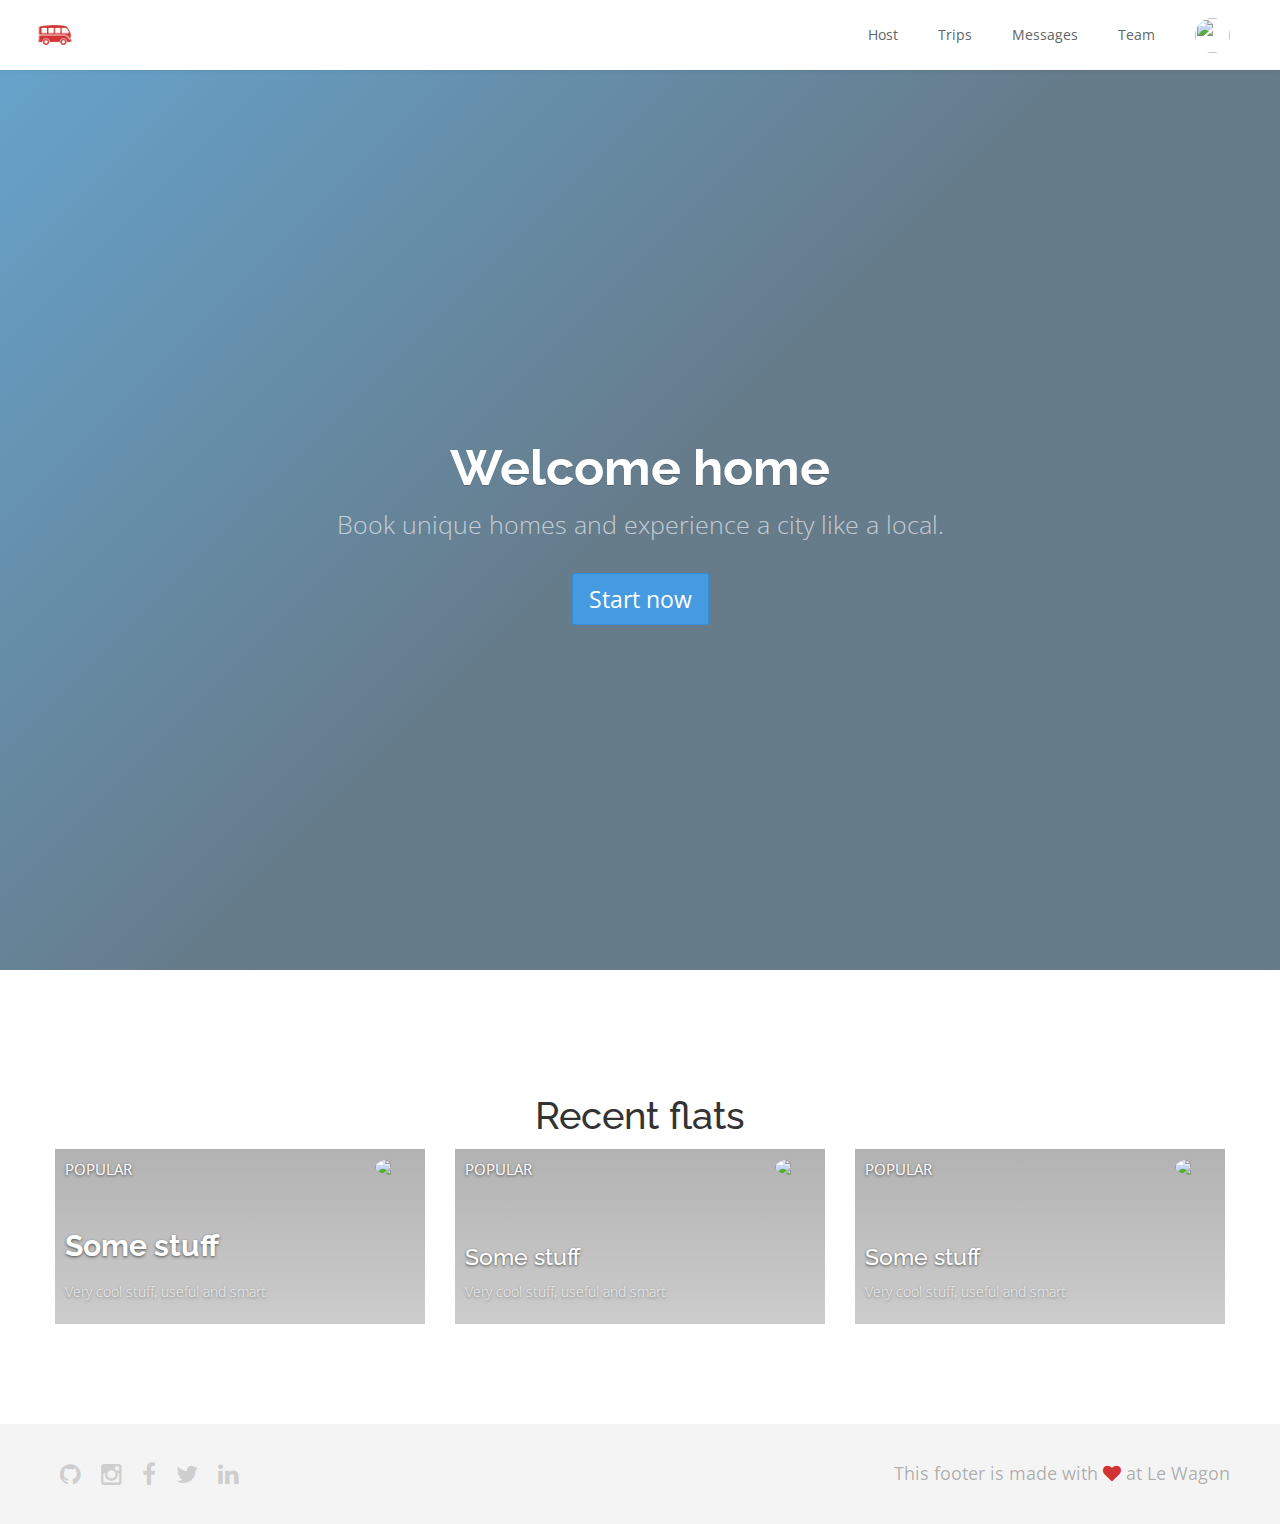
==== commit 705623f7: "Automated commit at 2017-07-31 10:43:00 UTC by middleman-deploy 2.0.0-alpha" ====
--- a/index.html
+++ b/index.html
@@ -7,12 +7,53 @@
           content="width=device-width, initial-scale=1, shrink-to-fit=no">
     <!-- Use the title from a page's frontmatter if it has one -->
     <title>Le Wagon - Middleman</title>
-    <link href="stylesheets/application-3c48b980.css" rel="stylesheet" />
+    <link href="stylesheets/application-62ed7c6c.css" rel="stylesheet" />
     <script src="javascripts/application-93de88c9.js"></script>
     <link href="images/favicon-f15af148.png" rel="icon" type="image/png" />
   </head>
   <body>
-    <div id="home">
+    <div class="navbar-wagon">
+  <!-- Logo -->
+  <a href="/" class="navbar-wagon-brand">
+    <img src="images/logo-acc9c0ec.png" alt="logo">
+  </a>
+
+  <!-- Right Navigation -->
+  <div class="navbar-wagon-right hidden-xs hidden-sm">
+
+    <a href="" class="navbar-wagon-item navbar-wagon-link">Host</a>
+    <a href="" class="navbar-wagon-item navbar-wagon-link">Trips</a>
+    <a href="" class="navbar-wagon-item navbar-wagon-link">Messages</a>
+    <a><a href="team.html" class="navbar-wagon-item navbar-wagon-link">Team</a></a>
+
+    <!-- Profile picture with dropdown list -->
+    <div class="navbar-wagon-item">
+      <div class="dropdown">
+        <img src="http://kitt.lewagon.com/placeholder/users/ssaunier" class="avatar dropdown-toggle" id="navbar-wagon-menu" data-toggle="dropdown">
+        <ul class="dropdown-menu dropdown-menu-right navbar-wagon-dropdown-menu">
+          <li><a href="#">Profile</a></li>
+          <li><a href="#">Dashboard</a></li>
+          <li><a href="#">Log Out</a></li>
+        </ul>
+      </div>
+    </div>
+  </div>
+
+  <!-- Dropdown appearing on mobile only -->
+  <div class="navbar-wagon-item hidden-md hidden-lg">
+    <div class="dropdown">
+      <i class="fa fa-bars dropdown-toggle" data-toggle="dropdown"></i>
+      <ul class="dropdown-menu dropdown-menu-right navbar-wagon-dropdown-menu">
+        <li><a href="#">Host</a></li>
+        <li><a href="#">Trips</a></li>
+        <li><a href="#">Messagese</a></li>
+        <li><a href="team.html">Team</a></li>
+      </ul>
+    </div>
+  </div>
+</div>
+
+    <!-- <div id="home">
   <div class="home-content">
     <img src="images/logo-acc9c0ec.png" width="200" alt="Logo" />
     <p>
@@ -22,6 +63,67 @@
       <a href="about.html">More about this template</a>
     </p>
   </div>
+</div> -->
+
+<div class="banner" style="background-image: linear-gradient(-225deg, rgba(0,101,168,0.6) 0%, rgba(0,36,61,0.6) 50%), url('http://kitt.lewagon.com/placeholder/cities/paris');">
+  <div class="banner-content">
+    <h1>Welcome home</h1>
+    <p>Book unique homes and experience a city like a local.</p>
+    <a class="btn btn-primary btn-lg">Start now</a>
+  </div>
+</div>
+
+<div class="container text-center">
+  <h2>Recent flats</h2>
+  <div class="row text-left">
+    <div class="col-xs-12 col-sm-4">
+      <div class="card" style="background-image: linear-gradient(rgba(0,0,0,0.3), rgba(0,0,0,0.2)), url('http://kitt.lewagon.com/placeholder/cities/berlin');">
+        <div class="card-category">Popular</div>
+        <div class="card-description">
+          <h3>Some stuff</h3>
+          <p>Very cool stuff, useful and smart</p>
+        </div>
+        <img class="card-user" src="user.jpg">
+        <a class="card-link" href="#" ></a>
+      </div>
+    </div>
+    <div class="col-xs-12 col-sm-4">
+      <div class="card" style="background-image: linear-gradient(rgba(0,0,0,0.3), rgba(0,0,0,0.2)), url('http://kitt.lewagon.com/placeholder/cities/london');">
+        <div class="card-category">Popular</div>
+        <div class="card-description">
+          <h2>Some stuff</h2>
+          <p>Very cool stuff, useful and smart</p>
+        </div>
+        <img class="card-user" src="user.jpg">
+        <a class="card-link" href="#" ></a>
+      </div>
+    </div>
+    <div class="col-xs-12 col-sm-4">
+      <div class="card" style="background-image: linear-gradient(rgba(0,0,0,0.3), rgba(0,0,0,0.2)), url('http://kitt.lewagon.com/placeholder/cities/paris');">
+        <div class="card-category">Popular</div>
+        <div class="card-description">
+          <h2>Some stuff</h2>
+          <p>Very cool stuff, useful and smart</p>
+        </div>
+        <img class="card-user" src="user.jpg">
+        <a class="card-link" href="#" ></a>
+      </div>
+    </div>
+  </div>
+
+</div>
+
+    <div class="footer">
+  <div class="footer-links">
+    <a href="#"><i class="fa fa-github"></i></a>
+    <a href="#"><i class="fa fa-instagram"></i></a>
+    <a href="#"><i class="fa fa-facebook"></i></a>
+    <a href="#"><i class="fa fa-twitter"></i></a>
+    <a href="#"><i class="fa fa-linkedin"></i></a>
+  </div>
+  <div class="footer-copyright">
+    This footer is made with <i class="fa fa-heart"></i> at Le Wagon
+  </div>
 </div>
 
   </body>
--- a/stylesheets/application-62ed7c6c.css
+++ b/stylesheets/application-62ed7c6c.css
@@ -0,0 +1,8 @@
+@import url("https://fonts.googleapis.com/css?family=Open+Sans:400,300,700|Raleway:400,100,300,700,500");/*!
+ * Bootstrap v3.3.7 (http://getbootstrap.com)
+ * Copyright 2011-2016 Twitter, Inc.
+ * Licensed under MIT (https://github.com/twbs/bootstrap/blob/master/LICENSE)
+ *//*! normalize.css v3.0.3 | MIT License | github.com/necolas/normalize.css */html{font-family:sans-serif;-ms-text-size-adjust:100%;-webkit-text-size-adjust:100%}body{margin:0}article,aside,details,figcaption,figure,footer,header,hgroup,main,menu,nav,section,summary{display:block}audio,canvas,progress,video{display:inline-block;vertical-align:baseline}audio:not([controls]){display:none;height:0}[hidden],template{display:none}a{background-color:transparent}a:active,a:hover{outline:0}abbr[title]{border-bottom:1px dotted}b,strong{font-weight:bold}dfn{font-style:italic}h1{font-size:2em;margin:0.67em 0}mark{background:#ff0;color:#000}small{font-size:80%}sub,sup{font-size:75%;line-height:0;position:relative;vertical-align:baseline}sup{top:-0.5em}sub{bottom:-0.25em}img{border:0}svg:not(:root){overflow:hidden}figure{margin:1em 40px}hr{-webkit-box-sizing:content-box;box-sizing:content-box;height:0}pre{overflow:auto}code,kbd,pre,samp{font-family:monospace, monospace;font-size:1em}button,input,optgroup,select,textarea{color:inherit;font:inherit;margin:0}button{overflow:visible}button,select{text-transform:none}button,html input[type="button"],input[type="reset"],input[type="submit"]{-webkit-appearance:button;cursor:pointer}button[disabled],html input[disabled]{cursor:default}button::-moz-focus-inner,input::-moz-focus-inner{border:0;padding:0}input{line-height:normal}input[type="checkbox"],input[type="radio"]{-webkit-box-sizing:border-box;box-sizing:border-box;padding:0}input[type="number"]::-webkit-inner-spin-button,input[type="number"]::-webkit-outer-spin-button{height:auto}input[type="search"]{-webkit-appearance:textfield;-webkit-box-sizing:content-box;box-sizing:content-box}input[type="search"]::-webkit-search-cancel-button,input[type="search"]::-webkit-search-decoration{-webkit-appearance:none}fieldset{border:1px solid #c0c0c0;margin:0 2px;padding:0.35em 0.625em 0.75em}legend{border:0;padding:0}textarea{overflow:auto}optgroup{font-weight:bold}table{border-collapse:collapse;border-spacing:0}td,th{padding:0}/*! Source: https://github.com/h5bp/html5-boilerplate/blob/master/src/css/main.css */@media print{*,*:before,*:after{background:transparent !important;color:#000 !important;-webkit-box-shadow:none !important;box-shadow:none !important;text-shadow:none !important}a,a:visited{text-decoration:underline}a[href]:after{content:" (" attr(href) ")"}abbr[title]:after{content:" (" attr(title) ")"}a[href^="#"]:after,a[href^="javascript:"]:after{content:""}pre,blockquote{border:1px solid #999;page-break-inside:avoid}thead{display:table-header-group}tr,img{page-break-inside:avoid}img{max-width:100% !important}p,h2,h3{orphans:3;widows:3}h2,h3{page-break-after:avoid}.navbar{display:none}.btn>.caret,.dropup>.btn>.caret{border-top-color:#000 !important}.label{border:1px solid #000}.table{border-collapse:collapse !important}.table td,.table th{background-color:#fff !important}.table-bordered th,.table-bordered td{border:1px solid #ddd !important}}@font-face{font-family:'Glyphicons Halflings';src:url("../assets/bootstrap/glyphicons-halflings-regular-86b6f62b.eot");src:url("../assets/bootstrap/glyphicons-halflings-regular-86b6f62b.eot?#iefix") format("embedded-opentype"),url("../assets/bootstrap/glyphicons-halflings-regular-ca35b697.woff2") format("woff2"),url("../assets/bootstrap/glyphicons-halflings-regular-278e49a8.woff") format("woff"),url("../assets/bootstrap/glyphicons-halflings-regular-44bc1850.ttf") format("truetype"),url("../assets/bootstrap/glyphicons-halflings-regular-de51a849.svg#glyphicons_halflingsregular") format("svg")}.glyphicon{position:relative;top:1px;display:inline-block;font-family:'Glyphicons Halflings';font-style:normal;font-weight:normal;line-height:1;-webkit-font-smoothing:antialiased;-moz-osx-font-smoothing:grayscale}.glyphicon-asterisk:before{content:"\002a"}.glyphicon-plus:before{content:"\002b"}.glyphicon-euro:before,.glyphicon-eur:before{content:"\20ac"}.glyphicon-minus:before{content:"\2212"}.glyphicon-cloud:before{content:"\2601"}.glyphicon-envelope:before{content:"\2709"}.glyphicon-pencil:before{content:"\270f"}.glyphicon-glass:before{content:"\e001"}.glyphicon-music:before{content:"\e002"}.glyphicon-search:before{content:"\e003"}.glyphicon-heart:before{content:"\e005"}.glyphicon-star:before{content:"\e006"}.glyphicon-star-empty:before{content:"\e007"}.glyphicon-user:before{content:"\e008"}.glyphicon-film:before{content:"\e009"}.glyphicon-th-large:before{content:"\e010"}.glyphicon-th:before{content:"\e011"}.glyphicon-th-list:before{content:"\e012"}.glyphicon-ok:before{content:"\e013"}.glyphicon-remove:before{content:"\e014"}.glyphicon-zoom-in:before{content:"\e015"}.glyphicon-zoom-out:before{content:"\e016"}.glyphicon-off:before{content:"\e017"}.glyphicon-signal:before{content:"\e018"}.glyphicon-cog:before{content:"\e019"}.glyphicon-trash:before{content:"\e020"}.glyphicon-home:before{content:"\e021"}.glyphicon-file:before{content:"\e022"}.glyphicon-time:before{content:"\e023"}.glyphicon-road:before{content:"\e024"}.glyphicon-download-alt:before{content:"\e025"}.glyphicon-download:before{content:"\e026"}.glyphicon-upload:before{content:"\e027"}.glyphicon-inbox:before{content:"\e028"}.glyphicon-play-circle:before{content:"\e029"}.glyphicon-repeat:before{content:"\e030"}.glyphicon-refresh:before{content:"\e031"}.glyphicon-list-alt:before{content:"\e032"}.glyphicon-lock:before{content:"\e033"}.glyphicon-flag:before{content:"\e034"}.glyphicon-headphones:before{content:"\e035"}.glyphicon-volume-off:before{content:"\e036"}.glyphicon-volume-down:before{content:"\e037"}.glyphicon-volume-up:before{content:"\e038"}.glyphicon-qrcode:before{content:"\e039"}.glyphicon-barcode:before{content:"\e040"}.glyphicon-tag:before{content:"\e041"}.glyphicon-tags:before{content:"\e042"}.glyphicon-book:before{content:"\e043"}.glyphicon-bookmark:before{content:"\e044"}.glyphicon-print:before{content:"\e045"}.glyphicon-camera:before{content:"\e046"}.glyphicon-font:before{content:"\e047"}.glyphicon-bold:before{content:"\e048"}.glyphicon-italic:before{content:"\e049"}.glyphicon-text-height:before{content:"\e050"}.glyphicon-text-width:before{content:"\e051"}.glyphicon-align-left:before{content:"\e052"}.glyphicon-align-center:before{content:"\e053"}.glyphicon-align-right:before{content:"\e054"}.glyphicon-align-justify:before{content:"\e055"}.glyphicon-list:before{content:"\e056"}.glyphicon-indent-left:before{content:"\e057"}.glyphicon-indent-right:before{content:"\e058"}.glyphicon-facetime-video:before{content:"\e059"}.glyphicon-picture:before{content:"\e060"}.glyphicon-map-marker:before{content:"\e062"}.glyphicon-adjust:before{content:"\e063"}.glyphicon-tint:before{content:"\e064"}.glyphicon-edit:before{content:"\e065"}.glyphicon-share:before{content:"\e066"}.glyphicon-check:before{content:"\e067"}.glyphicon-move:before{content:"\e068"}.glyphicon-step-backward:before{content:"\e069"}.glyphicon-fast-backward:before{content:"\e070"}.glyphicon-backward:before{content:"\e071"}.glyphicon-play:before{content:"\e072"}.glyphicon-pause:before{content:"\e073"}.glyphicon-stop:before{content:"\e074"}.glyphicon-forward:before{content:"\e075"}.glyphicon-fast-forward:before{content:"\e076"}.glyphicon-step-forward:before{content:"\e077"}.glyphicon-eject:before{content:"\e078"}.glyphicon-chevron-left:before{content:"\e079"}.glyphicon-chevron-right:before{content:"\e080"}.glyphicon-plus-sign:before{content:"\e081"}.glyphicon-minus-sign:before{content:"\e082"}.glyphicon-remove-sign:before{content:"\e083"}.glyphicon-ok-sign:before{content:"\e084"}.glyphicon-question-sign:before{content:"\e085"}.glyphicon-info-sign:before{content:"\e086"}.glyphicon-screenshot:before{content:"\e087"}.glyphicon-remove-circle:before{content:"\e088"}.glyphicon-ok-circle:before{content:"\e089"}.glyphicon-ban-circle:before{content:"\e090"}.glyphicon-arrow-left:before{content:"\e091"}.glyphicon-arrow-right:before{content:"\e092"}.glyphicon-arrow-up:before{content:"\e093"}.glyphicon-arrow-down:before{content:"\e094"}.glyphicon-share-alt:before{content:"\e095"}.glyphicon-resize-full:before{content:"\e096"}.glyphicon-resize-small:before{content:"\e097"}.glyphicon-exclamation-sign:before{content:"\e101"}.glyphicon-gift:before{content:"\e102"}.glyphicon-leaf:before{content:"\e103"}.glyphicon-fire:before{content:"\e104"}.glyphicon-eye-open:before{content:"\e105"}.glyphicon-eye-close:before{content:"\e106"}.glyphicon-warning-sign:before{content:"\e107"}.glyphicon-plane:before{content:"\e108"}.glyphicon-calendar:before{content:"\e109"}.glyphicon-random:before{content:"\e110"}.glyphicon-comment:before{content:"\e111"}.glyphicon-magnet:before{content:"\e112"}.glyphicon-chevron-up:before{content:"\e113"}.glyphicon-chevron-down:before{content:"\e114"}.glyphicon-retweet:before{content:"\e115"}.glyphicon-shopping-cart:before{content:"\e116"}.glyphicon-folder-close:before{content:"\e117"}.glyphicon-folder-open:before{content:"\e118"}.glyphicon-resize-vertical:before{content:"\e119"}.glyphicon-resize-horizontal:before{content:"\e120"}.glyphicon-hdd:before{content:"\e121"}.glyphicon-bullhorn:before{content:"\e122"}.glyphicon-bell:before{content:"\e123"}.glyphicon-certificate:before{content:"\e124"}.glyphicon-thumbs-up:before{content:"\e125"}.glyphicon-thumbs-down:before{content:"\e126"}.glyphicon-hand-right:before{content:"\e127"}.glyphicon-hand-left:before{content:"\e128"}.glyphicon-hand-up:before{content:"\e129"}.glyphicon-hand-down:before{content:"\e130"}.glyphicon-circle-arrow-right:before{content:"\e131"}.glyphicon-circle-arrow-left:before{content:"\e132"}.glyphicon-circle-arrow-up:before{content:"\e133"}.glyphicon-circle-arrow-down:before{content:"\e134"}.glyphicon-globe:before{content:"\e135"}.glyphicon-wrench:before{content:"\e136"}.glyphicon-tasks:before{content:"\e137"}.glyphicon-filter:before{content:"\e138"}.glyphicon-briefcase:before{content:"\e139"}.glyphicon-fullscreen:before{content:"\e140"}.glyphicon-dashboard:before{content:"\e141"}.glyphicon-paperclip:before{content:"\e142"}.glyphicon-heart-empty:before{content:"\e143"}.glyphicon-link:before{content:"\e144"}.glyphicon-phone:before{content:"\e145"}.glyphicon-pushpin:before{content:"\e146"}.glyphicon-usd:before{content:"\e148"}.glyphicon-gbp:before{content:"\e149"}.glyphicon-sort:before{content:"\e150"}.glyphicon-sort-by-alphabet:before{content:"\e151"}.glyphicon-sort-by-alphabet-alt:before{content:"\e152"}.glyphicon-sort-by-order:before{content:"\e153"}.glyphicon-sort-by-order-alt:before{content:"\e154"}.glyphicon-sort-by-attributes:before{content:"\e155"}.glyphicon-sort-by-attributes-alt:before{content:"\e156"}.glyphicon-unchecked:before{content:"\e157"}.glyphicon-expand:before{content:"\e158"}.glyphicon-collapse-down:before{content:"\e159"}.glyphicon-collapse-up:before{content:"\e160"}.glyphicon-log-in:before{content:"\e161"}.glyphicon-flash:before{content:"\e162"}.glyphicon-log-out:before{content:"\e163"}.glyphicon-new-window:before{content:"\e164"}.glyphicon-record:before{content:"\e165"}.glyphicon-save:before{content:"\e166"}.glyphicon-open:before{content:"\e167"}.glyphicon-saved:before{content:"\e168"}.glyphicon-import:before{content:"\e169"}.glyphicon-export:before{content:"\e170"}.glyphicon-send:before{content:"\e171"}.glyphicon-floppy-disk:before{content:"\e172"}.glyphicon-floppy-saved:before{content:"\e173"}.glyphicon-floppy-remove:before{content:"\e174"}.glyphicon-floppy-save:before{content:"\e175"}.glyphicon-floppy-open:before{content:"\e176"}.glyphicon-credit-card:before{content:"\e177"}.glyphicon-transfer:before{content:"\e178"}.glyphicon-cutlery:before{content:"\e179"}.glyphicon-header:before{content:"\e180"}.glyphicon-compressed:before{content:"\e181"}.glyphicon-earphone:before{content:"\e182"}.glyphicon-phone-alt:before{content:"\e183"}.glyphicon-tower:before{content:"\e184"}.glyphicon-stats:before{content:"\e185"}.glyphicon-sd-video:before{content:"\e186"}.glyphicon-hd-video:before{content:"\e187"}.glyphicon-subtitles:before{content:"\e188"}.glyphicon-sound-stereo:before{content:"\e189"}.glyphicon-sound-dolby:before{content:"\e190"}.glyphicon-sound-5-1:before{content:"\e191"}.glyphicon-sound-6-1:before{content:"\e192"}.glyphicon-sound-7-1:before{content:"\e193"}.glyphicon-copyright-mark:before{content:"\e194"}.glyphicon-registration-mark:before{content:"\e195"}.glyphicon-cloud-download:before{content:"\e197"}.glyphicon-cloud-upload:before{content:"\e198"}.glyphicon-tree-conifer:before{content:"\e199"}.glyphicon-tree-deciduous:before{content:"\e200"}.glyphicon-cd:before{content:"\e201"}.glyphicon-save-file:before{content:"\e202"}.glyphicon-open-file:before{content:"\e203"}.glyphicon-level-up:before{content:"\e204"}.glyphicon-copy:before{content:"\e205"}.glyphicon-paste:before{content:"\e206"}.glyphicon-alert:before{content:"\e209"}.glyphicon-equalizer:before{content:"\e210"}.glyphicon-king:before{content:"\e211"}.glyphicon-queen:before{content:"\e212"}.glyphicon-pawn:before{content:"\e213"}.glyphicon-bishop:before{content:"\e214"}.glyphicon-knight:before{content:"\e215"}.glyphicon-baby-formula:before{content:"\e216"}.glyphicon-tent:before{content:"\26fa"}.glyphicon-blackboard:before{content:"\e218"}.glyphicon-bed:before{content:"\e219"}.glyphicon-apple:before{content:"\f8ff"}.glyphicon-erase:before{content:"\e221"}.glyphicon-hourglass:before{content:"\231b"}.glyphicon-lamp:before{content:"\e223"}.glyphicon-duplicate:before{content:"\e224"}.glyphicon-piggy-bank:before{content:"\e225"}.glyphicon-scissors:before{content:"\e226"}.glyphicon-bitcoin:before{content:"\e227"}.glyphicon-btc:before{content:"\e227"}.glyphicon-xbt:before{content:"\e227"}.glyphicon-yen:before{content:"\00a5"}.glyphicon-jpy:before{content:"\00a5"}.glyphicon-ruble:before{content:"\20bd"}.glyphicon-rub:before{content:"\20bd"}.glyphicon-scale:before{content:"\e230"}.glyphicon-ice-lolly:before{content:"\e231"}.glyphicon-ice-lolly-tasted:before{content:"\e232"}.glyphicon-education:before{content:"\e233"}.glyphicon-option-horizontal:before{content:"\e234"}.glyphicon-option-vertical:before{content:"\e235"}.glyphicon-menu-hamburger:before{content:"\e236"}.glyphicon-modal-window:before{content:"\e237"}.glyphicon-oil:before{content:"\e238"}.glyphicon-grain:before{content:"\e239"}.glyphicon-sunglasses:before{content:"\e240"}.glyphicon-text-size:before{content:"\e241"}.glyphicon-text-color:before{content:"\e242"}.glyphicon-text-background:before{content:"\e243"}.glyphicon-object-align-top:before{content:"\e244"}.glyphicon-object-align-bottom:before{content:"\e245"}.glyphicon-object-align-horizontal:before{content:"\e246"}.glyphicon-object-align-left:before{content:"\e247"}.glyphicon-object-align-vertical:before{content:"\e248"}.glyphicon-object-align-right:before{content:"\e249"}.glyphicon-triangle-right:before{content:"\e250"}.glyphicon-triangle-left:before{content:"\e251"}.glyphicon-triangle-bottom:before{content:"\e252"}.glyphicon-triangle-top:before{content:"\e253"}.glyphicon-console:before{content:"\e254"}.glyphicon-superscript:before{content:"\e255"}.glyphicon-subscript:before{content:"\e256"}.glyphicon-menu-left:before{content:"\e257"}.glyphicon-menu-right:before{content:"\e258"}.glyphicon-menu-down:before{content:"\e259"}.glyphicon-menu-up:before{content:"\e260"}*{-webkit-box-sizing:border-box;box-sizing:border-box}*:before,*:after{-webkit-box-sizing:border-box;box-sizing:border-box}html{font-size:10px;-webkit-tap-highlight-color:transparent}body{font-family:"Open Sans", "Helvetica", "sans-serif";font-size:18px;line-height:1.42857143;color:#333333;background-color:#F4F4F4}input,button,select,textarea{font-family:inherit;font-size:inherit;line-height:inherit}a{color:#469AE0;text-decoration:none}a:hover,a:focus{color:#1f74ba;text-decoration:underline}a:focus{outline:5px auto -webkit-focus-ring-color;outline-offset:-2px}figure{margin:0}img{vertical-align:middle}.img-responsive{display:block;max-width:100%;height:auto}.img-rounded{border-radius:2px}.img-thumbnail{padding:4px;line-height:1.42857143;background-color:#F4F4F4;border:1px solid #ddd;border-radius:2px;-webkit-transition:all 0.2s ease-in-out;transition:all 0.2s ease-in-out;display:inline-block;max-width:100%;height:auto}.img-circle{border-radius:50%}hr{margin-top:25px;margin-bottom:25px;border:0;border-top:1px solid #eeeeee}.sr-only{position:absolute;width:1px;height:1px;margin:-1px;padding:0;overflow:hidden;clip:rect(0, 0, 0, 0);border:0}.sr-only-focusable:active,.sr-only-focusable:focus{position:static;width:auto;height:auto;margin:0;overflow:visible;clip:auto}[role="button"]{cursor:pointer}h1,h2,h3,h4,h5,h6,.h1,.h2,.h3,.h4,.h5,.h6{font-family:"Raleway", "Helvetica", "sans-serif";font-weight:500;line-height:1.1;color:inherit}h1 small,h1 .small,h2 small,h2 .small,h3 small,h3 .small,h4 small,h4 .small,h5 small,h5 .small,h6 small,h6 .small,.h1 small,.h1 .small,.h2 small,.h2 .small,.h3 small,.h3 .small,.h4 small,.h4 .small,.h5 small,.h5 .small,.h6 small,.h6 .small{font-weight:normal;line-height:1;color:#777777}h1,.h1,h2,.h2,h3,.h3{margin-top:25px;margin-bottom:12.5px}h1 small,h1 .small,.h1 small,.h1 .small,h2 small,h2 .small,.h2 small,.h2 .small,h3 small,h3 .small,.h3 small,.h3 .small{font-size:65%}h4,.h4,h5,.h5,h6,.h6{margin-top:12.5px;margin-bottom:12.5px}h4 small,h4 .small,.h4 small,.h4 .small,h5 small,h5 .small,.h5 small,.h5 .small,h6 small,h6 .small,.h6 small,.h6 .small{font-size:75%}h1,.h1{font-size:46px}h2,.h2{font-size:38px}h3,.h3{font-size:31px}h4,.h4{font-size:23px}h5,.h5{font-size:18px}h6,.h6{font-size:16px}p{margin:0 0 12.5px}.lead{margin-bottom:25px;font-size:20px;font-weight:300;line-height:1.4}@media (min-width: 768px){.lead{font-size:27px}}small,.small{font-size:88%}mark,.mark{background-color:#fcf8e3;padding:.2em}.text-left{text-align:left}.text-right{text-align:right}.text-center{text-align:center}.text-justify{text-align:justify}.text-nowrap{white-space:nowrap}.text-lowercase{text-transform:lowercase}.text-uppercase,.initialism{text-transform:uppercase}.text-capitalize{text-transform:capitalize}.text-muted{color:#777777}.text-primary{color:#469AE0}a.text-primary:hover,a.text-primary:focus{color:#2381d0}.text-success{color:#3c763d}a.text-success:hover,a.text-success:focus{color:#2b542c}.text-info{color:#31708f}a.text-info:hover,a.text-info:focus{color:#245269}.text-warning{color:#8a6d3b}a.text-warning:hover,a.text-warning:focus{color:#66512c}.text-danger{color:#a94442}a.text-danger:hover,a.text-danger:focus{color:#843534}.bg-primary{color:#fff}.bg-primary{background-color:#469AE0}a.bg-primary:hover,a.bg-primary:focus{background-color:#2381d0}.bg-success{background-color:#dff0d8}a.bg-success:hover,a.bg-success:focus{background-color:#c1e2b3}.bg-info{background-color:#d9edf7}a.bg-info:hover,a.bg-info:focus{background-color:#afd9ee}.bg-warning{background-color:#fcf8e3}a.bg-warning:hover,a.bg-warning:focus{background-color:#f7ecb5}.bg-danger{background-color:#f2dede}a.bg-danger:hover,a.bg-danger:focus{background-color:#e4b9b9}.page-header{padding-bottom:11.5px;margin:50px 0 25px;border-bottom:1px solid #eeeeee}ul,ol{margin-top:0;margin-bottom:12.5px}ul ul,ul ol,ol ul,ol ol{margin-bottom:0}.list-unstyled{padding-left:0;list-style:none}.list-inline{padding-left:0;list-style:none;margin-left:-5px}.list-inline>li{display:inline-block;padding-left:5px;padding-right:5px}dl{margin-top:0;margin-bottom:25px}dt,dd{line-height:1.42857143}dt{font-weight:bold}dd{margin-left:0}.dl-horizontal dd:before,.dl-horizontal dd:after{content:" ";display:table}.dl-horizontal dd:after{clear:both}@media (min-width: 768px){.dl-horizontal dt{float:left;width:160px;clear:left;text-align:right;overflow:hidden;text-overflow:ellipsis;white-space:nowrap}.dl-horizontal dd{margin-left:180px}}abbr[title],abbr[data-original-title]{cursor:help;border-bottom:1px dotted #777777}.initialism{font-size:90%}blockquote{padding:12.5px 25px;margin:0 0 25px;font-size:22.5px;border-left:5px solid #eeeeee}blockquote p:last-child,blockquote ul:last-child,blockquote ol:last-child{margin-bottom:0}blockquote footer,blockquote small,blockquote .small{display:block;font-size:80%;line-height:1.42857143;color:#777777}blockquote footer:before,blockquote small:before,blockquote .small:before{content:'\2014 \00A0'}.blockquote-reverse,blockquote.pull-right{padding-right:15px;padding-left:0;border-right:5px solid #eeeeee;border-left:0;text-align:right}.blockquote-reverse footer:before,.blockquote-reverse small:before,.blockquote-reverse .small:before,blockquote.pull-right footer:before,blockquote.pull-right small:before,blockquote.pull-right .small:before{content:''}.blockquote-reverse footer:after,.blockquote-reverse small:after,.blockquote-reverse .small:after,blockquote.pull-right footer:after,blockquote.pull-right small:after,blockquote.pull-right .small:after{content:'\00A0 \2014'}address{margin-bottom:25px;font-style:normal;line-height:1.42857143}code,kbd,pre,samp{font-family:Menlo, Monaco, Consolas, "Courier New", monospace}code{padding:2px 4px;font-size:90%;color:#c7254e;background-color:#f9f2f4;border-radius:2px}kbd{padding:2px 4px;font-size:90%;color:#fff;background-color:#333;border-radius:2px;-webkit-box-shadow:inset 0 -1px 0 rgba(0,0,0,0.25);box-shadow:inset 0 -1px 0 rgba(0,0,0,0.25)}kbd kbd{padding:0;font-size:100%;font-weight:bold;-webkit-box-shadow:none;box-shadow:none}pre{display:block;padding:12px;margin:0 0 12.5px;font-size:17px;line-height:1.42857143;word-break:break-all;word-wrap:break-word;color:#333333;background-color:#f5f5f5;border:1px solid #ccc;border-radius:2px}pre code{padding:0;font-size:inherit;color:inherit;white-space:pre-wrap;background-color:transparent;border-radius:0}.pre-scrollable{max-height:340px;overflow-y:scroll}.container{margin-right:auto;margin-left:auto;padding-left:15px;padding-right:15px}.container:before,.container:after{content:" ";display:table}.container:after{clear:both}@media (min-width: 768px){.container{width:750px}}@media (min-width: 992px){.container{width:970px}}@media (min-width: 1200px){.container{width:1170px}}.container-fluid{margin-right:auto;margin-left:auto;padding-left:15px;padding-right:15px}.container-fluid:before,.container-fluid:after{content:" ";display:table}.container-fluid:after{clear:both}.row{margin-left:-15px;margin-right:-15px}.row:before,.row:after{content:" ";display:table}.row:after{clear:both}.col-xs-1,.col-sm-1,.col-md-1,.col-lg-1,.col-xs-2,.col-sm-2,.col-md-2,.col-lg-2,.col-xs-3,.col-sm-3,.col-md-3,.col-lg-3,.col-xs-4,.col-sm-4,.col-md-4,.col-lg-4,.col-xs-5,.col-sm-5,.col-md-5,.col-lg-5,.col-xs-6,.col-sm-6,.col-md-6,.col-lg-6,.col-xs-7,.col-sm-7,.col-md-7,.col-lg-7,.col-xs-8,.col-sm-8,.col-md-8,.col-lg-8,.col-xs-9,.col-sm-9,.col-md-9,.col-lg-9,.col-xs-10,.col-sm-10,.col-md-10,.col-lg-10,.col-xs-11,.col-sm-11,.col-md-11,.col-lg-11,.col-xs-12,.col-sm-12,.col-md-12,.col-lg-12{position:relative;min-height:1px;padding-left:15px;padding-right:15px}.col-xs-1,.col-xs-2,.col-xs-3,.col-xs-4,.col-xs-5,.col-xs-6,.col-xs-7,.col-xs-8,.col-xs-9,.col-xs-10,.col-xs-11,.col-xs-12{float:left}.col-xs-1{width:8.33333333%}.col-xs-2{width:16.66666667%}.col-xs-3{width:25%}.col-xs-4{width:33.33333333%}.col-xs-5{width:41.66666667%}.col-xs-6{width:50%}.col-xs-7{width:58.33333333%}.col-xs-8{width:66.66666667%}.col-xs-9{width:75%}.col-xs-10{width:83.33333333%}.col-xs-11{width:91.66666667%}.col-xs-12{width:100%}.col-xs-pull-0{right:auto}.col-xs-pull-1{right:8.33333333%}.col-xs-pull-2{right:16.66666667%}.col-xs-pull-3{right:25%}.col-xs-pull-4{right:33.33333333%}.col-xs-pull-5{right:41.66666667%}.col-xs-pull-6{right:50%}.col-xs-pull-7{right:58.33333333%}.col-xs-pull-8{right:66.66666667%}.col-xs-pull-9{right:75%}.col-xs-pull-10{right:83.33333333%}.col-xs-pull-11{right:91.66666667%}.col-xs-pull-12{right:100%}.col-xs-push-0{left:auto}.col-xs-push-1{left:8.33333333%}.col-xs-push-2{left:16.66666667%}.col-xs-push-3{left:25%}.col-xs-push-4{left:33.33333333%}.col-xs-push-5{left:41.66666667%}.col-xs-push-6{left:50%}.col-xs-push-7{left:58.33333333%}.col-xs-push-8{left:66.66666667%}.col-xs-push-9{left:75%}.col-xs-push-10{left:83.33333333%}.col-xs-push-11{left:91.66666667%}.col-xs-push-12{left:100%}.col-xs-offset-0{margin-left:0%}.col-xs-offset-1{margin-left:8.33333333%}.col-xs-offset-2{margin-left:16.66666667%}.col-xs-offset-3{margin-left:25%}.col-xs-offset-4{margin-left:33.33333333%}.col-xs-offset-5{margin-left:41.66666667%}.col-xs-offset-6{margin-left:50%}.col-xs-offset-7{margin-left:58.33333333%}.col-xs-offset-8{margin-left:66.66666667%}.col-xs-offset-9{margin-left:75%}.col-xs-offset-10{margin-left:83.33333333%}.col-xs-offset-11{margin-left:91.66666667%}.col-xs-offset-12{margin-left:100%}@media (min-width: 768px){.col-sm-1,.col-sm-2,.col-sm-3,.col-sm-4,.col-sm-5,.col-sm-6,.col-sm-7,.col-sm-8,.col-sm-9,.col-sm-10,.col-sm-11,.col-sm-12{float:left}.col-sm-1{width:8.33333333%}.col-sm-2{width:16.66666667%}.col-sm-3{width:25%}.col-sm-4{width:33.33333333%}.col-sm-5{width:41.66666667%}.col-sm-6{width:50%}.col-sm-7{width:58.33333333%}.col-sm-8{width:66.66666667%}.col-sm-9{width:75%}.col-sm-10{width:83.33333333%}.col-sm-11{width:91.66666667%}.col-sm-12{width:100%}.col-sm-pull-0{right:auto}.col-sm-pull-1{right:8.33333333%}.col-sm-pull-2{right:16.66666667%}.col-sm-pull-3{right:25%}.col-sm-pull-4{right:33.33333333%}.col-sm-pull-5{right:41.66666667%}.col-sm-pull-6{right:50%}.col-sm-pull-7{right:58.33333333%}.col-sm-pull-8{right:66.66666667%}.col-sm-pull-9{right:75%}.col-sm-pull-10{right:83.33333333%}.col-sm-pull-11{right:91.66666667%}.col-sm-pull-12{right:100%}.col-sm-push-0{left:auto}.col-sm-push-1{left:8.33333333%}.col-sm-push-2{left:16.66666667%}.col-sm-push-3{left:25%}.col-sm-push-4{left:33.33333333%}.col-sm-push-5{left:41.66666667%}.col-sm-push-6{left:50%}.col-sm-push-7{left:58.33333333%}.col-sm-push-8{left:66.66666667%}.col-sm-push-9{left:75%}.col-sm-push-10{left:83.33333333%}.col-sm-push-11{left:91.66666667%}.col-sm-push-12{left:100%}.col-sm-offset-0{margin-left:0%}.col-sm-offset-1{margin-left:8.33333333%}.col-sm-offset-2{margin-left:16.66666667%}.col-sm-offset-3{margin-left:25%}.col-sm-offset-4{margin-left:33.33333333%}.col-sm-offset-5{margin-left:41.66666667%}.col-sm-offset-6{margin-left:50%}.col-sm-offset-7{margin-left:58.33333333%}.col-sm-offset-8{margin-left:66.66666667%}.col-sm-offset-9{margin-left:75%}.col-sm-offset-10{margin-left:83.33333333%}.col-sm-offset-11{margin-left:91.66666667%}.col-sm-offset-12{margin-left:100%}}@media (min-width: 992px){.col-md-1,.col-md-2,.col-md-3,.col-md-4,.col-md-5,.col-md-6,.col-md-7,.col-md-8,.col-md-9,.col-md-10,.col-md-11,.col-md-12{float:left}.col-md-1{width:8.33333333%}.col-md-2{width:16.66666667%}.col-md-3{width:25%}.col-md-4{width:33.33333333%}.col-md-5{width:41.66666667%}.col-md-6{width:50%}.col-md-7{width:58.33333333%}.col-md-8{width:66.66666667%}.col-md-9{width:75%}.col-md-10{width:83.33333333%}.col-md-11{width:91.66666667%}.col-md-12{width:100%}.col-md-pull-0{right:auto}.col-md-pull-1{right:8.33333333%}.col-md-pull-2{right:16.66666667%}.col-md-pull-3{right:25%}.col-md-pull-4{right:33.33333333%}.col-md-pull-5{right:41.66666667%}.col-md-pull-6{right:50%}.col-md-pull-7{right:58.33333333%}.col-md-pull-8{right:66.66666667%}.col-md-pull-9{right:75%}.col-md-pull-10{right:83.33333333%}.col-md-pull-11{right:91.66666667%}.col-md-pull-12{right:100%}.col-md-push-0{left:auto}.col-md-push-1{left:8.33333333%}.col-md-push-2{left:16.66666667%}.col-md-push-3{left:25%}.col-md-push-4{left:33.33333333%}.col-md-push-5{left:41.66666667%}.col-md-push-6{left:50%}.col-md-push-7{left:58.33333333%}.col-md-push-8{left:66.66666667%}.col-md-push-9{left:75%}.col-md-push-10{left:83.33333333%}.col-md-push-11{left:91.66666667%}.col-md-push-12{left:100%}.col-md-offset-0{margin-left:0%}.col-md-offset-1{margin-left:8.33333333%}.col-md-offset-2{margin-left:16.66666667%}.col-md-offset-3{margin-left:25%}.col-md-offset-4{margin-left:33.33333333%}.col-md-offset-5{margin-left:41.66666667%}.col-md-offset-6{margin-left:50%}.col-md-offset-7{margin-left:58.33333333%}.col-md-offset-8{margin-left:66.66666667%}.col-md-offset-9{margin-left:75%}.col-md-offset-10{margin-left:83.33333333%}.col-md-offset-11{margin-left:91.66666667%}.col-md-offset-12{margin-left:100%}}@media (min-width: 1200px){.col-lg-1,.col-lg-2,.col-lg-3,.col-lg-4,.col-lg-5,.col-lg-6,.col-lg-7,.col-lg-8,.col-lg-9,.col-lg-10,.col-lg-11,.col-lg-12{float:left}.col-lg-1{width:8.33333333%}.col-lg-2{width:16.66666667%}.col-lg-3{width:25%}.col-lg-4{width:33.33333333%}.col-lg-5{width:41.66666667%}.col-lg-6{width:50%}.col-lg-7{width:58.33333333%}.col-lg-8{width:66.66666667%}.col-lg-9{width:75%}.col-lg-10{width:83.33333333%}.col-lg-11{width:91.66666667%}.col-lg-12{width:100%}.col-lg-pull-0{right:auto}.col-lg-pull-1{right:8.33333333%}.col-lg-pull-2{right:16.66666667%}.col-lg-pull-3{right:25%}.col-lg-pull-4{right:33.33333333%}.col-lg-pull-5{right:41.66666667%}.col-lg-pull-6{right:50%}.col-lg-pull-7{right:58.33333333%}.col-lg-pull-8{right:66.66666667%}.col-lg-pull-9{right:75%}.col-lg-pull-10{right:83.33333333%}.col-lg-pull-11{right:91.66666667%}.col-lg-pull-12{right:100%}.col-lg-push-0{left:auto}.col-lg-push-1{left:8.33333333%}.col-lg-push-2{left:16.66666667%}.col-lg-push-3{left:25%}.col-lg-push-4{left:33.33333333%}.col-lg-push-5{left:41.66666667%}.col-lg-push-6{left:50%}.col-lg-push-7{left:58.33333333%}.col-lg-push-8{left:66.66666667%}.col-lg-push-9{left:75%}.col-lg-push-10{left:83.33333333%}.col-lg-push-11{left:91.66666667%}.col-lg-push-12{left:100%}.col-lg-offset-0{margin-left:0%}.col-lg-offset-1{margin-left:8.33333333%}.col-lg-offset-2{margin-left:16.66666667%}.col-lg-offset-3{margin-left:25%}.col-lg-offset-4{margin-left:33.33333333%}.col-lg-offset-5{margin-left:41.66666667%}.col-lg-offset-6{margin-left:50%}.col-lg-offset-7{margin-left:58.33333333%}.col-lg-offset-8{margin-left:66.66666667%}.col-lg-offset-9{margin-left:75%}.col-lg-offset-10{margin-left:83.33333333%}.col-lg-offset-11{margin-left:91.66666667%}.col-lg-offset-12{margin-left:100%}}table{background-color:transparent}caption{padding-top:8px;padding-bottom:8px;color:#777777;text-align:left}th{text-align:left}.table{width:100%;max-width:100%;margin-bottom:25px}.table>thead>tr>th,.table>thead>tr>td,.table>tbody>tr>th,.table>tbody>tr>td,.table>tfoot>tr>th,.table>tfoot>tr>td{padding:8px;line-height:1.42857143;vertical-align:top;border-top:1px solid #ddd}.table>thead>tr>th{vertical-align:bottom;border-bottom:2px solid #ddd}.table>caption+thead>tr:first-child>th,.table>caption+thead>tr:first-child>td,.table>colgroup+thead>tr:first-child>th,.table>colgroup+thead>tr:first-child>td,.table>thead:first-child>tr:first-child>th,.table>thead:first-child>tr:first-child>td{border-top:0}.table>tbody+tbody{border-top:2px solid #ddd}.table .table{background-color:#F4F4F4}.table-condensed>thead>tr>th,.table-condensed>thead>tr>td,.table-condensed>tbody>tr>th,.table-condensed>tbody>tr>td,.table-condensed>tfoot>tr>th,.table-condensed>tfoot>tr>td{padding:5px}.table-bordered{border:1px solid #ddd}.table-bordered>thead>tr>th,.table-bordered>thead>tr>td,.table-bordered>tbody>tr>th,.table-bordered>tbody>tr>td,.table-bordered>tfoot>tr>th,.table-bordered>tfoot>tr>td{border:1px solid #ddd}.table-bordered>thead>tr>th,.table-bordered>thead>tr>td{border-bottom-width:2px}.table-striped>tbody>tr:nth-of-type(odd){background-color:#f9f9f9}.table-hover>tbody>tr:hover{background-color:#f5f5f5}table col[class*="col-"]{position:static;float:none;display:table-column}table td[class*="col-"],table th[class*="col-"]{position:static;float:none;display:table-cell}.table>thead>tr>td.active,.table>thead>tr>th.active,.table>thead>tr.active>td,.table>thead>tr.active>th,.table>tbody>tr>td.active,.table>tbody>tr>th.active,.table>tbody>tr.active>td,.table>tbody>tr.active>th,.table>tfoot>tr>td.active,.table>tfoot>tr>th.active,.table>tfoot>tr.active>td,.table>tfoot>tr.active>th{background-color:#f5f5f5}.table-hover>tbody>tr>td.active:hover,.table-hover>tbody>tr>th.active:hover,.table-hover>tbody>tr.active:hover>td,.table-hover>tbody>tr:hover>.active,.table-hover>tbody>tr.active:hover>th{background-color:#e8e8e8}.table>thead>tr>td.success,.table>thead>tr>th.success,.table>thead>tr.success>td,.table>thead>tr.success>th,.table>tbody>tr>td.success,.table>tbody>tr>th.success,.table>tbody>tr.success>td,.table>tbody>tr.success>th,.table>tfoot>tr>td.success,.table>tfoot>tr>th.success,.table>tfoot>tr.success>td,.table>tfoot>tr.success>th{background-color:#dff0d8}.table-hover>tbody>tr>td.success:hover,.table-hover>tbody>tr>th.success:hover,.table-hover>tbody>tr.success:hover>td,.table-hover>tbody>tr:hover>.success,.table-hover>tbody>tr.success:hover>th{background-color:#d0e9c6}.table>thead>tr>td.info,.table>thead>tr>th.info,.table>thead>tr.info>td,.table>thead>tr.info>th,.table>tbody>tr>td.info,.table>tbody>tr>th.info,.table>tbody>tr.info>td,.table>tbody>tr.info>th,.table>tfoot>tr>td.info,.table>tfoot>tr>th.info,.table>tfoot>tr.info>td,.table>tfoot>tr.info>th{background-color:#d9edf7}.table-hover>tbody>tr>td.info:hover,.table-hover>tbody>tr>th.info:hover,.table-hover>tbody>tr.info:hover>td,.table-hover>tbody>tr:hover>.info,.table-hover>tbody>tr.info:hover>th{background-color:#c4e3f3}.table>thead>tr>td.warning,.table>thead>tr>th.warning,.table>thead>tr.warning>td,.table>thead>tr.warning>th,.table>tbody>tr>td.warning,.table>tbody>tr>th.warning,.table>tbody>tr.warning>td,.table>tbody>tr.warning>th,.table>tfoot>tr>td.warning,.table>tfoot>tr>th.warning,.table>tfoot>tr.warning>td,.table>tfoot>tr.warning>th{background-color:#fcf8e3}.table-hover>tbody>tr>td.warning:hover,.table-hover>tbody>tr>th.warning:hover,.table-hover>tbody>tr.warning:hover>td,.table-hover>tbody>tr:hover>.warning,.table-hover>tbody>tr.warning:hover>th{background-color:#faf2cc}.table>thead>tr>td.danger,.table>thead>tr>th.danger,.table>thead>tr.danger>td,.table>thead>tr.danger>th,.table>tbody>tr>td.danger,.table>tbody>tr>th.danger,.table>tbody>tr.danger>td,.table>tbody>tr.danger>th,.table>tfoot>tr>td.danger,.table>tfoot>tr>th.danger,.table>tfoot>tr.danger>td,.table>tfoot>tr.danger>th{background-color:#f2dede}.table-hover>tbody>tr>td.danger:hover,.table-hover>tbody>tr>th.danger:hover,.table-hover>tbody>tr.danger:hover>td,.table-hover>tbody>tr:hover>.danger,.table-hover>tbody>tr.danger:hover>th{background-color:#ebcccc}.table-responsive{overflow-x:auto;min-height:0.01%}@media screen and (max-width: 767px){.table-responsive{width:100%;margin-bottom:18.75px;overflow-y:hidden;-ms-overflow-style:-ms-autohiding-scrollbar;border:1px solid #ddd}.table-responsive>.table{margin-bottom:0}.table-responsive>.table>thead>tr>th,.table-responsive>.table>thead>tr>td,.table-responsive>.table>tbody>tr>th,.table-responsive>.table>tbody>tr>td,.table-responsive>.table>tfoot>tr>th,.table-responsive>.table>tfoot>tr>td{white-space:nowrap}.table-responsive>.table-bordered{border:0}.table-responsive>.table-bordered>thead>tr>th:first-child,.table-responsive>.table-bordered>thead>tr>td:first-child,.table-responsive>.table-bordered>tbody>tr>th:first-child,.table-responsive>.table-bordered>tbody>tr>td:first-child,.table-responsive>.table-bordered>tfoot>tr>th:first-child,.table-responsive>.table-bordered>tfoot>tr>td:first-child{border-left:0}.table-responsive>.table-bordered>thead>tr>th:last-child,.table-responsive>.table-bordered>thead>tr>td:last-child,.table-responsive>.table-bordered>tbody>tr>th:last-child,.table-responsive>.table-bordered>tbody>tr>td:last-child,.table-responsive>.table-bordered>tfoot>tr>th:last-child,.table-responsive>.table-bordered>tfoot>tr>td:last-child{border-right:0}.table-responsive>.table-bordered>tbody>tr:last-child>th,.table-responsive>.table-bordered>tbody>tr:last-child>td,.table-responsive>.table-bordered>tfoot>tr:last-child>th,.table-responsive>.table-bordered>tfoot>tr:last-child>td{border-bottom:0}}fieldset{padding:0;margin:0;border:0;min-width:0}legend{display:block;width:100%;padding:0;margin-bottom:25px;font-size:27px;line-height:inherit;color:#333333;border:0;border-bottom:1px solid #e5e5e5}label{display:inline-block;max-width:100%;margin-bottom:5px;font-weight:bold}input[type="search"]{-webkit-box-sizing:border-box;box-sizing:border-box}input[type="radio"],input[type="checkbox"]{margin:4px 0 0;margin-top:1px \9;line-height:normal}input[type="file"]{display:block}input[type="range"]{display:block;width:100%}select[multiple],select[size]{height:auto}input[type="file"]:focus,input[type="radio"]:focus,input[type="checkbox"]:focus{outline:5px auto -webkit-focus-ring-color;outline-offset:-2px}output{display:block;padding-top:7px;font-size:18px;line-height:1.42857143;color:#000000}.form-control{display:block;width:100%;height:39px;padding:6px 12px;font-size:18px;line-height:1.42857143;color:#000000;background-color:#fff;background-image:none;border:1px solid #ccc;border-radius:2px;-webkit-box-shadow:inset 0 1px 1px rgba(0,0,0,0.075);box-shadow:inset 0 1px 1px rgba(0,0,0,0.075);-webkit-transition:border-color ease-in-out 0.15s, box-shadow ease-in-out 0.15s;-webkit-transition:border-color ease-in-out 0.15s, -webkit-box-shadow ease-in-out 0.15s;transition:border-color ease-in-out 0.15s, -webkit-box-shadow ease-in-out 0.15s;transition:border-color ease-in-out 0.15s, box-shadow ease-in-out 0.15s;transition:border-color ease-in-out 0.15s, box-shadow ease-in-out 0.15s, -webkit-box-shadow ease-in-out 0.15s}.form-control:focus{border-color:#66afe9;outline:0;-webkit-box-shadow:inset 0 1px 1px rgba(0,0,0,0.075),0 0 8px rgba(102,175,233,0.6);box-shadow:inset 0 1px 1px rgba(0,0,0,0.075),0 0 8px rgba(102,175,233,0.6)}.form-control::-moz-placeholder{color:#999;opacity:1}.form-control:-ms-input-placeholder{color:#999}.form-control::-webkit-input-placeholder{color:#999}.form-control::-ms-expand{border:0;background-color:transparent}.form-control[disabled],.form-control[readonly],fieldset[disabled] .form-control{background-color:#eeeeee;opacity:1}.form-control[disabled],fieldset[disabled] .form-control{cursor:not-allowed}textarea.form-control{height:auto}input[type="search"]{-webkit-appearance:none}@media screen and (-webkit-min-device-pixel-ratio: 0){input[type="date"].form-control,input[type="time"].form-control,input[type="datetime-local"].form-control,input[type="month"].form-control{line-height:39px}input[type="date"].input-sm,.input-group-sm>input[type="date"].form-control,.input-group-sm>input[type="date"].input-group-addon,.input-group-sm>.input-group-btn>input[type="date"].btn,.input-group-sm input[type="date"],input[type="time"].input-sm,.input-group-sm>input[type="time"].form-control,.input-group-sm>input[type="time"].input-group-addon,.input-group-sm>.input-group-btn>input[type="time"].btn,.input-group-sm input[type="time"],input[type="datetime-local"].input-sm,.input-group-sm>input[type="datetime-local"].form-control,.input-group-sm>input[type="datetime-local"].input-group-addon,.input-group-sm>.input-group-btn>input[type="datetime-local"].btn,.input-group-sm input[type="datetime-local"],input[type="month"].input-sm,.input-group-sm>input[type="month"].form-control,.input-group-sm>input[type="month"].input-group-addon,.input-group-sm>.input-group-btn>input[type="month"].btn,.input-group-sm input[type="month"]{line-height:36px}input[type="date"].input-lg,.input-group-lg>input[type="date"].form-control,.input-group-lg>input[type="date"].input-group-addon,.input-group-lg>.input-group-btn>input[type="date"].btn,.input-group-lg input[type="date"],input[type="time"].input-lg,.input-group-lg>input[type="time"].form-control,.input-group-lg>input[type="time"].input-group-addon,.input-group-lg>.input-group-btn>input[type="time"].btn,.input-group-lg input[type="time"],input[type="datetime-local"].input-lg,.input-group-lg>input[type="datetime-local"].form-control,.input-group-lg>input[type="datetime-local"].input-group-addon,.input-group-lg>.input-group-btn>input[type="datetime-local"].btn,.input-group-lg input[type="datetime-local"],input[type="month"].input-lg,.input-group-lg>input[type="month"].form-control,.input-group-lg>input[type="month"].input-group-addon,.input-group-lg>.input-group-btn>input[type="month"].btn,.input-group-lg input[type="month"]{line-height:53px}}.form-group{margin-bottom:15px}.radio,.checkbox{position:relative;display:block;margin-top:10px;margin-bottom:10px}.radio label,.checkbox label{min-height:25px;padding-left:20px;margin-bottom:0;font-weight:normal;cursor:pointer}.radio input[type="radio"],.radio-inline input[type="radio"],.checkbox input[type="checkbox"],.checkbox-inline input[type="checkbox"]{position:absolute;margin-left:-20px;margin-top:4px \9}.radio+.radio,.checkbox+.checkbox{margin-top:-5px}.radio-inline,.checkbox-inline{position:relative;display:inline-block;padding-left:20px;margin-bottom:0;vertical-align:middle;font-weight:normal;cursor:pointer}.radio-inline+.radio-inline,.checkbox-inline+.checkbox-inline{margin-top:0;margin-left:10px}input[type="radio"][disabled],input[type="radio"].disabled,fieldset[disabled] input[type="radio"],input[type="checkbox"][disabled],input[type="checkbox"].disabled,fieldset[disabled] input[type="checkbox"]{cursor:not-allowed}.radio-inline.disabled,fieldset[disabled] .radio-inline,.checkbox-inline.disabled,fieldset[disabled] .checkbox-inline{cursor:not-allowed}.radio.disabled label,fieldset[disabled] .radio label,.checkbox.disabled label,fieldset[disabled] .checkbox label{cursor:not-allowed}.form-control-static{padding-top:7px;padding-bottom:7px;margin-bottom:0;min-height:43px}.form-control-static.input-lg,.input-group-lg>.form-control-static.form-control,.input-group-lg>.form-control-static.input-group-addon,.input-group-lg>.input-group-btn>.form-control-static.btn,.form-control-static.input-sm,.input-group-sm>.form-control-static.form-control,.input-group-sm>.form-control-static.input-group-addon,.input-group-sm>.input-group-btn>.form-control-static.btn{padding-left:0;padding-right:0}.input-sm,.input-group-sm>.form-control,.input-group-sm>.input-group-addon,.input-group-sm>.input-group-btn>.btn{height:36px;padding:5px 10px;font-size:16px;line-height:1.5;border-radius:2px}select.input-sm,.input-group-sm>select.form-control,.input-group-sm>select.input-group-addon,.input-group-sm>.input-group-btn>select.btn{height:36px;line-height:36px}textarea.input-sm,.input-group-sm>textarea.form-control,.input-group-sm>textarea.input-group-addon,.input-group-sm>.input-group-btn>textarea.btn,select[multiple].input-sm,.input-group-sm>select[multiple].form-control,.input-group-sm>select[multiple].input-group-addon,.input-group-sm>.input-group-btn>select[multiple].btn{height:auto}.form-group-sm .form-control{height:36px;padding:5px 10px;font-size:16px;line-height:1.5;border-radius:2px}.form-group-sm select.form-control{height:36px;line-height:36px}.form-group-sm textarea.form-control,.form-group-sm select[multiple].form-control{height:auto}.form-group-sm .form-control-static{height:36px;min-height:41px;padding:6px 10px;font-size:16px;line-height:1.5}.input-lg,.input-group-lg>.form-control,.input-group-lg>.input-group-addon,.input-group-lg>.input-group-btn>.btn{height:53px;padding:10px 16px;font-size:23px;line-height:1.3333333;border-radius:2px}select.input-lg,.input-group-lg>select.form-control,.input-group-lg>select.input-group-addon,.input-group-lg>.input-group-btn>select.btn{height:53px;line-height:53px}textarea.input-lg,.input-group-lg>textarea.form-control,.input-group-lg>textarea.input-group-addon,.input-group-lg>.input-group-btn>textarea.btn,select[multiple].input-lg,.input-group-lg>select[multiple].form-control,.input-group-lg>select[multiple].input-group-addon,.input-group-lg>.input-group-btn>select[multiple].btn{height:auto}.form-group-lg .form-control{height:53px;padding:10px 16px;font-size:23px;line-height:1.3333333;border-radius:2px}.form-group-lg select.form-control{height:53px;line-height:53px}.form-group-lg textarea.form-control,.form-group-lg select[multiple].form-control{height:auto}.form-group-lg .form-control-static{height:53px;min-height:48px;padding:11px 16px;font-size:23px;line-height:1.3333333}.has-feedback{position:relative}.has-feedback .form-control{padding-right:48.75px}.form-control-feedback{position:absolute;top:0;right:0;z-index:2;display:block;width:39px;height:39px;line-height:39px;text-align:center;pointer-events:none}.input-lg+.form-control-feedback,.input-group-lg>.form-control+.form-control-feedback,.input-group-lg>.input-group-addon+.form-control-feedback,.input-group-lg>.input-group-btn>.btn+.form-control-feedback,.input-group-lg+.form-control-feedback,.form-group-lg .form-control+.form-control-feedback{width:53px;height:53px;line-height:53px}.input-sm+.form-control-feedback,.input-group-sm>.form-control+.form-control-feedback,.input-group-sm>.input-group-addon+.form-control-feedback,.input-group-sm>.input-group-btn>.btn+.form-control-feedback,.input-group-sm+.form-control-feedback,.form-group-sm .form-control+.form-control-feedback{width:36px;height:36px;line-height:36px}.has-success .help-block,.has-success .control-label,.has-success .radio,.has-success .checkbox,.has-success .radio-inline,.has-success .checkbox-inline,.has-success.radio label,.has-success.checkbox label,.has-success.radio-inline label,.has-success.checkbox-inline label{color:#3c763d}.has-success .form-control{border-color:#3c763d;-webkit-box-shadow:inset 0 1px 1px rgba(0,0,0,0.075);box-shadow:inset 0 1px 1px rgba(0,0,0,0.075)}.has-success .form-control:focus{border-color:#2b542c;-webkit-box-shadow:inset 0 1px 1px rgba(0,0,0,0.075),0 0 6px #67b168;box-shadow:inset 0 1px 1px rgba(0,0,0,0.075),0 0 6px #67b168}.has-success .input-group-addon{color:#3c763d;border-color:#3c763d;background-color:#dff0d8}.has-success .form-control-feedback{color:#3c763d}.has-warning .help-block,.has-warning .control-label,.has-warning .radio,.has-warning .checkbox,.has-warning .radio-inline,.has-warning .checkbox-inline,.has-warning.radio label,.has-warning.checkbox label,.has-warning.radio-inline label,.has-warning.checkbox-inline label{color:#8a6d3b}.has-warning .form-control{border-color:#8a6d3b;-webkit-box-shadow:inset 0 1px 1px rgba(0,0,0,0.075);box-shadow:inset 0 1px 1px rgba(0,0,0,0.075)}.has-warning .form-control:focus{border-color:#66512c;-webkit-box-shadow:inset 0 1px 1px rgba(0,0,0,0.075),0 0 6px #c0a16b;box-shadow:inset 0 1px 1px rgba(0,0,0,0.075),0 0 6px #c0a16b}.has-warning .input-group-addon{color:#8a6d3b;border-color:#8a6d3b;background-color:#fcf8e3}.has-warning .form-control-feedback{color:#8a6d3b}.has-error .help-block,.has-error .control-label,.has-error .radio,.has-error .checkbox,.has-error .radio-inline,.has-error .checkbox-inline,.has-error.radio label,.has-error.checkbox label,.has-error.radio-inline label,.has-error.checkbox-inline label{color:#a94442}.has-error .form-control{border-color:#a94442;-webkit-box-shadow:inset 0 1px 1px rgba(0,0,0,0.075);box-shadow:inset 0 1px 1px rgba(0,0,0,0.075)}.has-error .form-control:focus{border-color:#843534;-webkit-box-shadow:inset 0 1px 1px rgba(0,0,0,0.075),0 0 6px #ce8483;box-shadow:inset 0 1px 1px rgba(0,0,0,0.075),0 0 6px #ce8483}.has-error .input-group-addon{color:#a94442;border-color:#a94442;background-color:#f2dede}.has-error .form-control-feedback{color:#a94442}.has-feedback label ~ .form-control-feedback{top:30px}.has-feedback label.sr-only ~ .form-control-feedback{top:0}.help-block{display:block;margin-top:5px;margin-bottom:10px;color:#737373}@media (min-width: 768px){.form-inline .form-group{display:inline-block;margin-bottom:0;vertical-align:middle}.form-inline .form-control{display:inline-block;width:auto;vertical-align:middle}.form-inline .form-control-static{display:inline-block}.form-inline .input-group{display:inline-table;vertical-align:middle}.form-inline .input-group .input-group-addon,.form-inline .input-group .input-group-btn,.form-inline .input-group .form-control{width:auto}.form-inline .input-group>.form-control{width:100%}.form-inline .control-label{margin-bottom:0;vertical-align:middle}.form-inline .radio,.form-inline .checkbox{display:inline-block;margin-top:0;margin-bottom:0;vertical-align:middle}.form-inline .radio label,.form-inline .checkbox label{padding-left:0}.form-inline .radio input[type="radio"],.form-inline .checkbox input[type="checkbox"]{position:relative;margin-left:0}.form-inline .has-feedback .form-control-feedback{top:0}}.form-horizontal .radio,.form-horizontal .checkbox,.form-horizontal .radio-inline,.form-horizontal .checkbox-inline{margin-top:0;margin-bottom:0;padding-top:7px}.form-horizontal .radio,.form-horizontal .checkbox{min-height:32px}.form-horizontal .form-group{margin-left:-15px;margin-right:-15px}.form-horizontal .form-group:before,.form-horizontal .form-group:after{content:" ";display:table}.form-horizontal .form-group:after{clear:both}@media (min-width: 768px){.form-horizontal .control-label{text-align:right;margin-bottom:0;padding-top:7px}}.form-horizontal .has-feedback .form-control-feedback{right:15px}@media (min-width: 768px){.form-horizontal .form-group-lg .control-label{padding-top:11px;font-size:23px}}@media (min-width: 768px){.form-horizontal .form-group-sm .control-label{padding-top:6px;font-size:16px}}.btn{display:inline-block;margin-bottom:0;font-weight:normal;text-align:center;vertical-align:middle;-ms-touch-action:manipulation;touch-action:manipulation;cursor:pointer;background-image:none;border:1px solid transparent;white-space:nowrap;padding:6px 12px;font-size:18px;line-height:1.42857143;border-radius:2px;-webkit-user-select:none;-moz-user-select:none;-ms-user-select:none;user-select:none}.btn:focus,.btn.focus,.btn:active:focus,.btn:active.focus,.btn.active:focus,.btn.active.focus{outline:5px auto -webkit-focus-ring-color;outline-offset:-2px}.btn:hover,.btn:focus,.btn.focus{color:#333;text-decoration:none}.btn:active,.btn.active{outline:0;background-image:none;-webkit-box-shadow:inset 0 3px 5px rgba(0,0,0,0.125);box-shadow:inset 0 3px 5px rgba(0,0,0,0.125)}.btn.disabled,.btn[disabled],fieldset[disabled] .btn{cursor:not-allowed;opacity:0.65;filter:alpha(opacity=65);-webkit-box-shadow:none;box-shadow:none}a.btn.disabled,fieldset[disabled] a.btn{pointer-events:none}.btn-default{color:#333;background-color:#fff;border-color:#ccc}.btn-default:focus,.btn-default.focus{color:#333;background-color:#e6e6e6;border-color:#8c8c8c}.btn-default:hover{color:#333;background-color:#e6e6e6;border-color:#adadad}.btn-default:active,.btn-default.active,.open>.btn-default.dropdown-toggle{color:#333;background-color:#e6e6e6;border-color:#adadad}.btn-default:active:hover,.btn-default:active:focus,.btn-default:active.focus,.btn-default.active:hover,.btn-default.active:focus,.btn-default.active.focus,.open>.btn-default.dropdown-toggle:hover,.open>.btn-default.dropdown-toggle:focus,.open>.btn-default.dropdown-toggle.focus{color:#333;background-color:#d4d4d4;border-color:#8c8c8c}.btn-default:active,.btn-default.active,.open>.btn-default.dropdown-toggle{background-image:none}.btn-default.disabled:hover,.btn-default.disabled:focus,.btn-default.disabled.focus,.btn-default[disabled]:hover,.btn-default[disabled]:focus,.btn-default[disabled].focus,fieldset[disabled] .btn-default:hover,fieldset[disabled] .btn-default:focus,fieldset[disabled] .btn-default.focus{background-color:#fff;border-color:#ccc}.btn-default .badge{color:#fff;background-color:#333}.btn-primary{color:#fff;background-color:#469AE0;border-color:#308edc}.btn-primary:focus,.btn-primary.focus{color:#fff;background-color:#2381d0;border-color:#144b79}.btn-primary:hover{color:#fff;background-color:#2381d0;border-color:#1e6eb2}.btn-primary:active,.btn-primary.active,.open>.btn-primary.dropdown-toggle{color:#fff;background-color:#2381d0;border-color:#1e6eb2}.btn-primary:active:hover,.btn-primary:active:focus,.btn-primary:active.focus,.btn-primary.active:hover,.btn-primary.active:focus,.btn-primary.active.focus,.open>.btn-primary.dropdown-toggle:hover,.open>.btn-primary.dropdown-toggle:focus,.open>.btn-primary.dropdown-toggle.focus{color:#fff;background-color:#1e6eb2;border-color:#144b79}.btn-primary:active,.btn-primary.active,.open>.btn-primary.dropdown-toggle{background-image:none}.btn-primary.disabled:hover,.btn-primary.disabled:focus,.btn-primary.disabled.focus,.btn-primary[disabled]:hover,.btn-primary[disabled]:focus,.btn-primary[disabled].focus,fieldset[disabled] .btn-primary:hover,fieldset[disabled] .btn-primary:focus,fieldset[disabled] .btn-primary.focus{background-color:#469AE0;border-color:#308edc}.btn-primary .badge{color:#469AE0;background-color:#fff}.btn-success{color:#fff;background-color:#32B796;border-color:#2da386}.btn-success:focus,.btn-success.focus{color:#fff;background-color:#278f75;border-color:#113f34}.btn-success:hover{color:#fff;background-color:#278f75;border-color:#1f735e}.btn-success:active,.btn-success.active,.open>.btn-success.dropdown-toggle{color:#fff;background-color:#278f75;border-color:#1f735e}.btn-success:active:hover,.btn-success:active:focus,.btn-success:active.focus,.btn-success.active:hover,.btn-success.active:focus,.btn-success.active.focus,.open>.btn-success.dropdown-toggle:hover,.open>.btn-success.dropdown-toggle:focus,.open>.btn-success.dropdown-toggle.focus{color:#fff;background-color:#1f735e;border-color:#113f34}.btn-success:active,.btn-success.active,.open>.btn-success.dropdown-toggle{background-image:none}.btn-success.disabled:hover,.btn-success.disabled:focus,.btn-success.disabled.focus,.btn-success[disabled]:hover,.btn-success[disabled]:focus,.btn-success[disabled].focus,fieldset[disabled] .btn-success:hover,fieldset[disabled] .btn-success:focus,fieldset[disabled] .btn-success.focus{background-color:#32B796;border-color:#2da386}.btn-success .badge{color:#32B796;background-color:#fff}.btn-info{color:#fff;background-color:#FDB631;border-color:#fdad18}.btn-info:focus,.btn-info.focus{color:#fff;background-color:#f9a302;border-color:#946101}.btn-info:hover{color:#fff;background-color:#f9a302;border-color:#d58c02}.btn-info:active,.btn-info.active,.open>.btn-info.dropdown-toggle{color:#fff;background-color:#f9a302;border-color:#d58c02}.btn-info:active:hover,.btn-info:active:focus,.btn-info:active.focus,.btn-info.active:hover,.btn-info.active:focus,.btn-info.active.focus,.open>.btn-info.dropdown-toggle:hover,.open>.btn-info.dropdown-toggle:focus,.open>.btn-info.dropdown-toggle.focus{color:#fff;background-color:#d58c02;border-color:#946101}.btn-info:active,.btn-info.active,.open>.btn-info.dropdown-toggle{background-image:none}.btn-info.disabled:hover,.btn-info.disabled:focus,.btn-info.disabled.focus,.btn-info[disabled]:hover,.btn-info[disabled]:focus,.btn-info[disabled].focus,fieldset[disabled] .btn-info:hover,fieldset[disabled] .btn-info:focus,fieldset[disabled] .btn-info.focus{background-color:#FDB631;border-color:#fdad18}.btn-info .badge{color:#FDB631;background-color:#fff}.btn-warning{color:#fff;background-color:#E67E22;border-color:#d67118}.btn-warning:focus,.btn-warning.focus{color:#fff;background-color:#bf6516;border-color:#64350b}.btn-warning:hover{color:#fff;background-color:#bf6516;border-color:#9f5412}.btn-warning:active,.btn-warning.active,.open>.btn-warning.dropdown-toggle{color:#fff;background-color:#bf6516;border-color:#9f5412}.btn-warning:active:hover,.btn-warning:active:focus,.btn-warning:active.focus,.btn-warning.active:hover,.btn-warning.active:focus,.btn-warning.active.focus,.open>.btn-warning.dropdown-toggle:hover,.open>.btn-warning.dropdown-toggle:focus,.open>.btn-warning.dropdown-toggle.focus{color:#fff;background-color:#9f5412;border-color:#64350b}.btn-warning:active,.btn-warning.active,.open>.btn-warning.dropdown-toggle{background-image:none}.btn-warning.disabled:hover,.btn-warning.disabled:focus,.btn-warning.disabled.focus,.btn-warning[disabled]:hover,.btn-warning[disabled]:focus,.btn-warning[disabled].focus,fieldset[disabled] .btn-warning:hover,fieldset[disabled] .btn-warning:focus,fieldset[disabled] .btn-warning.focus{background-color:#E67E22;border-color:#d67118}.btn-warning .badge{color:#E67E22;background-color:#fff}.btn-danger{color:#fff;background-color:#EE5F5B;border-color:#ec4844}.btn-danger:focus,.btn-danger.focus{color:#fff;background-color:#e9322d;border-color:#9f1411}.btn-danger:hover{color:#fff;background-color:#e9322d;border-color:#dc1c17}.btn-danger:active,.btn-danger.active,.open>.btn-danger.dropdown-toggle{color:#fff;background-color:#e9322d;border-color:#dc1c17}.btn-danger:active:hover,.btn-danger:active:focus,.btn-danger:active.focus,.btn-danger.active:hover,.btn-danger.active:focus,.btn-danger.active.focus,.open>.btn-danger.dropdown-toggle:hover,.open>.btn-danger.dropdown-toggle:focus,.open>.btn-danger.dropdown-toggle.focus{color:#fff;background-color:#dc1c17;border-color:#9f1411}.btn-danger:active,.btn-danger.active,.open>.btn-danger.dropdown-toggle{background-image:none}.btn-danger.disabled:hover,.btn-danger.disabled:focus,.btn-danger.disabled.focus,.btn-danger[disabled]:hover,.btn-danger[disabled]:focus,.btn-danger[disabled].focus,fieldset[disabled] .btn-danger:hover,fieldset[disabled] .btn-danger:focus,fieldset[disabled] .btn-danger.focus{background-color:#EE5F5B;border-color:#ec4844}.btn-danger .badge{color:#EE5F5B;background-color:#fff}.btn-link{color:#469AE0;font-weight:normal;border-radius:0}.btn-link,.btn-link:active,.btn-link.active,.btn-link[disabled],fieldset[disabled] .btn-link{background-color:transparent;-webkit-box-shadow:none;box-shadow:none}.btn-link,.btn-link:hover,.btn-link:focus,.btn-link:active{border-color:transparent}.btn-link:hover,.btn-link:focus{color:#1f74ba;text-decoration:underline;background-color:transparent}.btn-link[disabled]:hover,.btn-link[disabled]:focus,fieldset[disabled] .btn-link:hover,fieldset[disabled] .btn-link:focus{color:#777777;text-decoration:none}.btn-lg,.btn-group-lg>.btn{padding:10px 16px;font-size:23px;line-height:1.3333333;border-radius:2px}.btn-sm,.btn-group-sm>.btn{padding:5px 10px;font-size:16px;line-height:1.5;border-radius:2px}.btn-xs,.btn-group-xs>.btn{padding:1px 5px;font-size:16px;line-height:1.5;border-radius:2px}.btn-block{display:block;width:100%}.btn-block+.btn-block{margin-top:5px}input[type="submit"].btn-block,input[type="reset"].btn-block,input[type="button"].btn-block{width:100%}.fade{opacity:0;-webkit-transition:opacity 0.15s linear;transition:opacity 0.15s linear}.fade.in{opacity:1}.collapse{display:none}.collapse.in{display:block}tr.collapse.in{display:table-row}tbody.collapse.in{display:table-row-group}.collapsing{position:relative;height:0;overflow:hidden;-webkit-transition-property:height, visibility;transition-property:height, visibility;-webkit-transition-duration:0.35s;transition-duration:0.35s;-webkit-transition-timing-function:ease;transition-timing-function:ease}.caret{display:inline-block;width:0;height:0;margin-left:2px;vertical-align:middle;border-top:4px dashed;border-top:4px solid \9;border-right:4px solid transparent;border-left:4px solid transparent}.dropup,.dropdown{position:relative}.dropdown-toggle:focus{outline:0}.dropdown-menu{position:absolute;top:100%;left:0;z-index:1000;display:none;float:left;min-width:160px;padding:5px 0;margin:2px 0 0;list-style:none;font-size:18px;text-align:left;background-color:#fff;border:1px solid #ccc;border:1px solid rgba(0,0,0,0.15);border-radius:2px;-webkit-box-shadow:0 6px 12px rgba(0,0,0,0.175);box-shadow:0 6px 12px rgba(0,0,0,0.175);background-clip:padding-box}.dropdown-menu.pull-right{right:0;left:auto}.dropdown-menu .divider{height:1px;margin:11.5px 0;overflow:hidden;background-color:#e5e5e5}.dropdown-menu>li>a{display:block;padding:3px 20px;clear:both;font-weight:normal;line-height:1.42857143;color:#333333;white-space:nowrap}.dropdown-menu>li>a:hover,.dropdown-menu>li>a:focus{text-decoration:none;color:#262626;background-color:#f5f5f5}.dropdown-menu>.active>a,.dropdown-menu>.active>a:hover,.dropdown-menu>.active>a:focus{color:#fff;text-decoration:none;outline:0;background-color:#469AE0}.dropdown-menu>.disabled>a,.dropdown-menu>.disabled>a:hover,.dropdown-menu>.disabled>a:focus{color:#777777}.dropdown-menu>.disabled>a:hover,.dropdown-menu>.disabled>a:focus{text-decoration:none;background-color:transparent;background-image:none;filter:progid:DXImageTransform.Microsoft.gradient(enabled = false);cursor:not-allowed}.open>.dropdown-menu{display:block}.open>a{outline:0}.dropdown-menu-right{left:auto;right:0}.dropdown-menu-left{left:0;right:auto}.dropdown-header{display:block;padding:3px 20px;font-size:16px;line-height:1.42857143;color:#777777;white-space:nowrap}.dropdown-backdrop{position:fixed;left:0;right:0;bottom:0;top:0;z-index:990}.pull-right>.dropdown-menu{right:0;left:auto}.dropup .caret,.navbar-fixed-bottom .dropdown .caret{border-top:0;border-bottom:4px dashed;border-bottom:4px solid \9;content:""}.dropup .dropdown-menu,.navbar-fixed-bottom .dropdown .dropdown-menu{top:auto;bottom:100%;margin-bottom:2px}@media (min-width: 768px){.navbar-right .dropdown-menu{right:0;left:auto}.navbar-right .dropdown-menu-left{left:0;right:auto}}.btn-group,.btn-group-vertical{position:relative;display:inline-block;vertical-align:middle}.btn-group>.btn,.btn-group-vertical>.btn{position:relative;float:left}.btn-group>.btn:hover,.btn-group>.btn:focus,.btn-group>.btn:active,.btn-group>.btn.active,.btn-group-vertical>.btn:hover,.btn-group-vertical>.btn:focus,.btn-group-vertical>.btn:active,.btn-group-vertical>.btn.active{z-index:2}.btn-group .btn+.btn,.btn-group .btn+.btn-group,.btn-group .btn-group+.btn,.btn-group .btn-group+.btn-group{margin-left:-1px}.btn-toolbar{margin-left:-5px}.btn-toolbar:before,.btn-toolbar:after{content:" ";display:table}.btn-toolbar:after{clear:both}.btn-toolbar .btn,.btn-toolbar .btn-group,.btn-toolbar .input-group{float:left}.btn-toolbar>.btn,.btn-toolbar>.btn-group,.btn-toolbar>.input-group{margin-left:5px}.btn-group>.btn:not(:first-child):not(:last-child):not(.dropdown-toggle){border-radius:0}.btn-group>.btn:first-child{margin-left:0}.btn-group>.btn:first-child:not(:last-child):not(.dropdown-toggle){border-bottom-right-radius:0;border-top-right-radius:0}.btn-group>.btn:last-child:not(:first-child),.btn-group>.dropdown-toggle:not(:first-child){border-bottom-left-radius:0;border-top-left-radius:0}.btn-group>.btn-group{float:left}.btn-group>.btn-group:not(:first-child):not(:last-child)>.btn{border-radius:0}.btn-group>.btn-group:first-child:not(:last-child)>.btn:last-child,.btn-group>.btn-group:first-child:not(:last-child)>.dropdown-toggle{border-bottom-right-radius:0;border-top-right-radius:0}.btn-group>.btn-group:last-child:not(:first-child)>.btn:first-child{border-bottom-left-radius:0;border-top-left-radius:0}.btn-group .dropdown-toggle:active,.btn-group.open .dropdown-toggle{outline:0}.btn-group>.btn+.dropdown-toggle{padding-left:8px;padding-right:8px}.btn-group>.btn-lg+.dropdown-toggle,.btn-group-lg.btn-group>.btn+.dropdown-toggle{padding-left:12px;padding-right:12px}.btn-group.open .dropdown-toggle{-webkit-box-shadow:inset 0 3px 5px rgba(0,0,0,0.125);box-shadow:inset 0 3px 5px rgba(0,0,0,0.125)}.btn-group.open .dropdown-toggle.btn-link{-webkit-box-shadow:none;box-shadow:none}.btn .caret{margin-left:0}.btn-lg .caret,.btn-group-lg>.btn .caret{border-width:5px 5px 0;border-bottom-width:0}.dropup .btn-lg .caret,.dropup .btn-group-lg>.btn .caret{border-width:0 5px 5px}.btn-group-vertical>.btn,.btn-group-vertical>.btn-group,.btn-group-vertical>.btn-group>.btn{display:block;float:none;width:100%;max-width:100%}.btn-group-vertical>.btn-group:before,.btn-group-vertical>.btn-group:after{content:" ";display:table}.btn-group-vertical>.btn-group:after{clear:both}.btn-group-vertical>.btn-group>.btn{float:none}.btn-group-vertical>.btn+.btn,.btn-group-vertical>.btn+.btn-group,.btn-group-vertical>.btn-group+.btn,.btn-group-vertical>.btn-group+.btn-group{margin-top:-1px;margin-left:0}.btn-group-vertical>.btn:not(:first-child):not(:last-child){border-radius:0}.btn-group-vertical>.btn:first-child:not(:last-child){border-top-right-radius:2px;border-top-left-radius:2px;border-bottom-right-radius:0;border-bottom-left-radius:0}.btn-group-vertical>.btn:last-child:not(:first-child){border-top-right-radius:0;border-top-left-radius:0;border-bottom-right-radius:2px;border-bottom-left-radius:2px}.btn-group-vertical>.btn-group:not(:first-child):not(:last-child)>.btn{border-radius:0}.btn-group-vertical>.btn-group:first-child:not(:last-child)>.btn:last-child,.btn-group-vertical>.btn-group:first-child:not(:last-child)>.dropdown-toggle{border-bottom-right-radius:0;border-bottom-left-radius:0}.btn-group-vertical>.btn-group:last-child:not(:first-child)>.btn:first-child{border-top-right-radius:0;border-top-left-radius:0}.btn-group-justified{display:table;width:100%;table-layout:fixed;border-collapse:separate}.btn-group-justified>.btn,.btn-group-justified>.btn-group{float:none;display:table-cell;width:1%}.btn-group-justified>.btn-group .btn{width:100%}.btn-group-justified>.btn-group .dropdown-menu{left:auto}[data-toggle="buttons"]>.btn input[type="radio"],[data-toggle="buttons"]>.btn input[type="checkbox"],[data-toggle="buttons"]>.btn-group>.btn input[type="radio"],[data-toggle="buttons"]>.btn-group>.btn input[type="checkbox"]{position:absolute;clip:rect(0, 0, 0, 0);pointer-events:none}.input-group{position:relative;display:table;border-collapse:separate}.input-group[class*="col-"]{float:none;padding-left:0;padding-right:0}.input-group .form-control{position:relative;z-index:2;float:left;width:100%;margin-bottom:0}.input-group .form-control:focus{z-index:3}.input-group-addon,.input-group-btn,.input-group .form-control{display:table-cell}.input-group-addon:not(:first-child):not(:last-child),.input-group-btn:not(:first-child):not(:last-child),.input-group .form-control:not(:first-child):not(:last-child){border-radius:0}.input-group-addon,.input-group-btn{width:1%;white-space:nowrap;vertical-align:middle}.input-group-addon{padding:6px 12px;font-size:18px;font-weight:normal;line-height:1;color:#000000;text-align:center;background-color:#eeeeee;border:1px solid #ccc;border-radius:2px}.input-group-addon.input-sm,.input-group-sm>.input-group-addon,.input-group-sm>.input-group-btn>.input-group-addon.btn{padding:5px 10px;font-size:16px;border-radius:2px}.input-group-addon.input-lg,.input-group-lg>.input-group-addon,.input-group-lg>.input-group-btn>.input-group-addon.btn{padding:10px 16px;font-size:23px;border-radius:2px}.input-group-addon input[type="radio"],.input-group-addon input[type="checkbox"]{margin-top:0}.input-group .form-control:first-child,.input-group-addon:first-child,.input-group-btn:first-child>.btn,.input-group-btn:first-child>.btn-group>.btn,.input-group-btn:first-child>.dropdown-toggle,.input-group-btn:last-child>.btn:not(:last-child):not(.dropdown-toggle),.input-group-btn:last-child>.btn-group:not(:last-child)>.btn{border-bottom-right-radius:0;border-top-right-radius:0}.input-group-addon:first-child{border-right:0}.input-group .form-control:last-child,.input-group-addon:last-child,.input-group-btn:last-child>.btn,.input-group-btn:last-child>.btn-group>.btn,.input-group-btn:last-child>.dropdown-toggle,.input-group-btn:first-child>.btn:not(:first-child),.input-group-btn:first-child>.btn-group:not(:first-child)>.btn{border-bottom-left-radius:0;border-top-left-radius:0}.input-group-addon:last-child{border-left:0}.input-group-btn{position:relative;font-size:0;white-space:nowrap}.input-group-btn>.btn{position:relative}.input-group-btn>.btn+.btn{margin-left:-1px}.input-group-btn>.btn:hover,.input-group-btn>.btn:focus,.input-group-btn>.btn:active{z-index:2}.input-group-btn:first-child>.btn,.input-group-btn:first-child>.btn-group{margin-right:-1px}.input-group-btn:last-child>.btn,.input-group-btn:last-child>.btn-group{z-index:2;margin-left:-1px}.nav{margin-bottom:0;padding-left:0;list-style:none}.nav:before,.nav:after{content:" ";display:table}.nav:after{clear:both}.nav>li{position:relative;display:block}.nav>li>a{position:relative;display:block;padding:10px 15px}.nav>li>a:hover,.nav>li>a:focus{text-decoration:none;background-color:#eeeeee}.nav>li.disabled>a{color:#777777}.nav>li.disabled>a:hover,.nav>li.disabled>a:focus{color:#777777;text-decoration:none;background-color:transparent;cursor:not-allowed}.nav .open>a,.nav .open>a:hover,.nav .open>a:focus{background-color:#eeeeee;border-color:#469AE0}.nav .nav-divider{height:1px;margin:11.5px 0;overflow:hidden;background-color:#e5e5e5}.nav>li>a>img{max-width:none}.nav-tabs{border-bottom:1px solid #ddd}.nav-tabs>li{float:left;margin-bottom:-1px}.nav-tabs>li>a{margin-right:2px;line-height:1.42857143;border:1px solid transparent;border-radius:2px 2px 0 0}.nav-tabs>li>a:hover{border-color:#eeeeee #eeeeee #ddd}.nav-tabs>li.active>a,.nav-tabs>li.active>a:hover,.nav-tabs>li.active>a:focus{color:#000000;background-color:#F4F4F4;border:1px solid #ddd;border-bottom-color:transparent;cursor:default}.nav-pills>li{float:left}.nav-pills>li>a{border-radius:2px}.nav-pills>li+li{margin-left:2px}.nav-pills>li.active>a,.nav-pills>li.active>a:hover,.nav-pills>li.active>a:focus{color:#fff;background-color:#469AE0}.nav-stacked>li{float:none}.nav-stacked>li+li{margin-top:2px;margin-left:0}.nav-justified,.nav-tabs.nav-justified{width:100%}.nav-justified>li,.nav-tabs.nav-justified>li{float:none}.nav-justified>li>a,.nav-tabs.nav-justified>li>a{text-align:center;margin-bottom:5px}.nav-justified>.dropdown .dropdown-menu{top:auto;left:auto}@media (min-width: 768px){.nav-justified>li,.nav-tabs.nav-justified>li{display:table-cell;width:1%}.nav-justified>li>a,.nav-tabs.nav-justified>li>a{margin-bottom:0}}.nav-tabs-justified,.nav-tabs.nav-justified{border-bottom:0}.nav-tabs-justified>li>a,.nav-tabs.nav-justified>li>a{margin-right:0;border-radius:2px}.nav-tabs-justified>.active>a,.nav-tabs.nav-justified>.active>a,.nav-tabs-justified>.active>a:hover,.nav-tabs.nav-justified>.active>a:hover,.nav-tabs-justified>.active>a:focus,.nav-tabs.nav-justified>.active>a:focus{border:1px solid #ddd}@media (min-width: 768px){.nav-tabs-justified>li>a,.nav-tabs.nav-justified>li>a{border-bottom:1px solid #ddd;border-radius:2px 2px 0 0}.nav-tabs-justified>.active>a,.nav-tabs.nav-justified>.active>a,.nav-tabs-justified>.active>a:hover,.nav-tabs.nav-justified>.active>a:hover,.nav-tabs-justified>.active>a:focus,.nav-tabs.nav-justified>.active>a:focus{border-bottom-color:#F4F4F4}}.tab-content>.tab-pane{display:none}.tab-content>.active{display:block}.nav-tabs .dropdown-menu{margin-top:-1px;border-top-right-radius:0;border-top-left-radius:0}.navbar{position:relative;min-height:50px;margin-bottom:25px;border:1px solid transparent}.navbar:before,.navbar:after{content:" ";display:table}.navbar:after{clear:both}@media (min-width: 768px){.navbar{border-radius:2px}}.navbar-header:before,.navbar-header:after{content:" ";display:table}.navbar-header:after{clear:both}@media (min-width: 768px){.navbar-header{float:left}}.navbar-collapse{overflow-x:visible;padding-right:15px;padding-left:15px;border-top:1px solid transparent;-webkit-box-shadow:inset 0 1px 0 rgba(255,255,255,0.1);box-shadow:inset 0 1px 0 rgba(255,255,255,0.1);-webkit-overflow-scrolling:touch}.navbar-collapse:before,.navbar-collapse:after{content:" ";display:table}.navbar-collapse:after{clear:both}.navbar-collapse.in{overflow-y:auto}@media (min-width: 768px){.navbar-collapse{width:auto;border-top:0;-webkit-box-shadow:none;box-shadow:none}.navbar-collapse.collapse{display:block !important;height:auto !important;padding-bottom:0;overflow:visible !important}.navbar-collapse.in{overflow-y:visible}.navbar-fixed-top .navbar-collapse,.navbar-static-top .navbar-collapse,.navbar-fixed-bottom .navbar-collapse{padding-left:0;padding-right:0}}.navbar-fixed-top .navbar-collapse,.navbar-fixed-bottom .navbar-collapse{max-height:340px}@media (max-device-width: 480px) and (orientation: landscape){.navbar-fixed-top .navbar-collapse,.navbar-fixed-bottom .navbar-collapse{max-height:200px}}.container>.navbar-header,.container>.navbar-collapse,.container-fluid>.navbar-header,.container-fluid>.navbar-collapse{margin-right:-15px;margin-left:-15px}@media (min-width: 768px){.container>.navbar-header,.container>.navbar-collapse,.container-fluid>.navbar-header,.container-fluid>.navbar-collapse{margin-right:0;margin-left:0}}.navbar-static-top{z-index:1000;border-width:0 0 1px}@media (min-width: 768px){.navbar-static-top{border-radius:0}}.navbar-fixed-top,.navbar-fixed-bottom{position:fixed;right:0;left:0;z-index:1030}@media (min-width: 768px){.navbar-fixed-top,.navbar-fixed-bottom{border-radius:0}}.navbar-fixed-top{top:0;border-width:0 0 1px}.navbar-fixed-bottom{bottom:0;margin-bottom:0;border-width:1px 0 0}.navbar-brand{float:left;padding:12.5px 15px;font-size:23px;line-height:25px;height:50px}.navbar-brand:hover,.navbar-brand:focus{text-decoration:none}.navbar-brand>img{display:block}@media (min-width: 768px){.navbar>.container .navbar-brand,.navbar>.container-fluid .navbar-brand{margin-left:-15px}}.navbar-toggle{position:relative;float:right;margin-right:15px;padding:9px 10px;margin-top:8px;margin-bottom:8px;background-color:transparent;background-image:none;border:1px solid transparent;border-radius:2px}.navbar-toggle:focus{outline:0}.navbar-toggle .icon-bar{display:block;width:22px;height:2px;border-radius:1px}.navbar-toggle .icon-bar+.icon-bar{margin-top:4px}@media (min-width: 768px){.navbar-toggle{display:none}}.navbar-nav{margin:6.25px -15px}.navbar-nav>li>a{padding-top:10px;padding-bottom:10px;line-height:25px}@media (max-width: 767px){.navbar-nav .open .dropdown-menu{position:static;float:none;width:auto;margin-top:0;background-color:transparent;border:0;-webkit-box-shadow:none;box-shadow:none}.navbar-nav .open .dropdown-menu>li>a,.navbar-nav .open .dropdown-menu .dropdown-header{padding:5px 15px 5px 25px}.navbar-nav .open .dropdown-menu>li>a{line-height:25px}.navbar-nav .open .dropdown-menu>li>a:hover,.navbar-nav .open .dropdown-menu>li>a:focus{background-image:none}}@media (min-width: 768px){.navbar-nav{float:left;margin:0}.navbar-nav>li{float:left}.navbar-nav>li>a{padding-top:12.5px;padding-bottom:12.5px}}.navbar-form{margin-left:-15px;margin-right:-15px;padding:10px 15px;border-top:1px solid transparent;border-bottom:1px solid transparent;-webkit-box-shadow:inset 0 1px 0 rgba(255,255,255,0.1),0 1px 0 rgba(255,255,255,0.1);box-shadow:inset 0 1px 0 rgba(255,255,255,0.1),0 1px 0 rgba(255,255,255,0.1);margin-top:5.5px;margin-bottom:5.5px}@media (min-width: 768px){.navbar-form .form-group{display:inline-block;margin-bottom:0;vertical-align:middle}.navbar-form .form-control{display:inline-block;width:auto;vertical-align:middle}.navbar-form .form-control-static{display:inline-block}.navbar-form .input-group{display:inline-table;vertical-align:middle}.navbar-form .input-group .input-group-addon,.navbar-form .input-group .input-group-btn,.navbar-form .input-group .form-control{width:auto}.navbar-form .input-group>.form-control{width:100%}.navbar-form .control-label{margin-bottom:0;vertical-align:middle}.navbar-form .radio,.navbar-form .checkbox{display:inline-block;margin-top:0;margin-bottom:0;vertical-align:middle}.navbar-form .radio label,.navbar-form .checkbox label{padding-left:0}.navbar-form .radio input[type="radio"],.navbar-form .checkbox input[type="checkbox"]{position:relative;margin-left:0}.navbar-form .has-feedback .form-control-feedback{top:0}}@media (max-width: 767px){.navbar-form .form-group{margin-bottom:5px}.navbar-form .form-group:last-child{margin-bottom:0}}@media (min-width: 768px){.navbar-form{width:auto;border:0;margin-left:0;margin-right:0;padding-top:0;padding-bottom:0;-webkit-box-shadow:none;box-shadow:none}}.navbar-nav>li>.dropdown-menu{margin-top:0;border-top-right-radius:0;border-top-left-radius:0}.navbar-fixed-bottom .navbar-nav>li>.dropdown-menu{margin-bottom:0;border-top-right-radius:2px;border-top-left-radius:2px;border-bottom-right-radius:0;border-bottom-left-radius:0}.navbar-btn{margin-top:5.5px;margin-bottom:5.5px}.navbar-btn.btn-sm,.btn-group-sm>.navbar-btn.btn{margin-top:7px;margin-bottom:7px}.navbar-btn.btn-xs,.btn-group-xs>.navbar-btn.btn{margin-top:14px;margin-bottom:14px}.navbar-text{margin-top:12.5px;margin-bottom:12.5px}@media (min-width: 768px){.navbar-text{float:left;margin-left:15px;margin-right:15px}}@media (min-width: 768px){.navbar-left{float:left !important}.navbar-right{float:right !important;margin-right:-15px}.navbar-right ~ .navbar-right{margin-right:0}}.navbar-default{background-color:#f8f8f8;border-color:#e7e7e7}.navbar-default .navbar-brand{color:#777}.navbar-default .navbar-brand:hover,.navbar-default .navbar-brand:focus{color:#5e5e5e;background-color:transparent}.navbar-default .navbar-text{color:#777}.navbar-default .navbar-nav>li>a{color:#777}.navbar-default .navbar-nav>li>a:hover,.navbar-default .navbar-nav>li>a:focus{color:#333;background-color:transparent}.navbar-default .navbar-nav>.active>a,.navbar-default .navbar-nav>.active>a:hover,.navbar-default .navbar-nav>.active>a:focus{color:#555;background-color:#e7e7e7}.navbar-default .navbar-nav>.disabled>a,.navbar-default .navbar-nav>.disabled>a:hover,.navbar-default .navbar-nav>.disabled>a:focus{color:#ccc;background-color:transparent}.navbar-default .navbar-toggle{border-color:#ddd}.navbar-default .navbar-toggle:hover,.navbar-default .navbar-toggle:focus{background-color:#ddd}.navbar-default .navbar-toggle .icon-bar{background-color:#888}.navbar-default .navbar-collapse,.navbar-default .navbar-form{border-color:#e7e7e7}.navbar-default .navbar-nav>.open>a,.navbar-default .navbar-nav>.open>a:hover,.navbar-default .navbar-nav>.open>a:focus{background-color:#e7e7e7;color:#555}@media (max-width: 767px){.navbar-default .navbar-nav .open .dropdown-menu>li>a{color:#777}.navbar-default .navbar-nav .open .dropdown-menu>li>a:hover,.navbar-default .navbar-nav .open .dropdown-menu>li>a:focus{color:#333;background-color:transparent}.navbar-default .navbar-nav .open .dropdown-menu>.active>a,.navbar-default .navbar-nav .open .dropdown-menu>.active>a:hover,.navbar-default .navbar-nav .open .dropdown-menu>.active>a:focus{color:#555;background-color:#e7e7e7}.navbar-default .navbar-nav .open .dropdown-menu>.disabled>a,.navbar-default .navbar-nav .open .dropdown-menu>.disabled>a:hover,.navbar-default .navbar-nav .open .dropdown-menu>.disabled>a:focus{color:#ccc;background-color:transparent}}.navbar-default .navbar-link{color:#777}.navbar-default .navbar-link:hover{color:#333}.navbar-default .btn-link{color:#777}.navbar-default .btn-link:hover,.navbar-default .btn-link:focus{color:#333}.navbar-default .btn-link[disabled]:hover,.navbar-default .btn-link[disabled]:focus,fieldset[disabled] .navbar-default .btn-link:hover,fieldset[disabled] .navbar-default .btn-link:focus{color:#ccc}.navbar-inverse{background-color:#222;border-color:#090909}.navbar-inverse .navbar-brand{color:#9d9d9d}.navbar-inverse .navbar-brand:hover,.navbar-inverse .navbar-brand:focus{color:#fff;background-color:transparent}.navbar-inverse .navbar-text{color:#9d9d9d}.navbar-inverse .navbar-nav>li>a{color:#9d9d9d}.navbar-inverse .navbar-nav>li>a:hover,.navbar-inverse .navbar-nav>li>a:focus{color:#fff;background-color:transparent}.navbar-inverse .navbar-nav>.active>a,.navbar-inverse .navbar-nav>.active>a:hover,.navbar-inverse .navbar-nav>.active>a:focus{color:#fff;background-color:#090909}.navbar-inverse .navbar-nav>.disabled>a,.navbar-inverse .navbar-nav>.disabled>a:hover,.navbar-inverse .navbar-nav>.disabled>a:focus{color:#444;background-color:transparent}.navbar-inverse .navbar-toggle{border-color:#333}.navbar-inverse .navbar-toggle:hover,.navbar-inverse .navbar-toggle:focus{background-color:#333}.navbar-inverse .navbar-toggle .icon-bar{background-color:#fff}.navbar-inverse .navbar-collapse,.navbar-inverse .navbar-form{border-color:#101010}.navbar-inverse .navbar-nav>.open>a,.navbar-inverse .navbar-nav>.open>a:hover,.navbar-inverse .navbar-nav>.open>a:focus{background-color:#090909;color:#fff}@media (max-width: 767px){.navbar-inverse .navbar-nav .open .dropdown-menu>.dropdown-header{border-color:#090909}.navbar-inverse .navbar-nav .open .dropdown-menu .divider{background-color:#090909}.navbar-inverse .navbar-nav .open .dropdown-menu>li>a{color:#9d9d9d}.navbar-inverse .navbar-nav .open .dropdown-menu>li>a:hover,.navbar-inverse .navbar-nav .open .dropdown-menu>li>a:focus{color:#fff;background-color:transparent}.navbar-inverse .navbar-nav .open .dropdown-menu>.active>a,.navbar-inverse .navbar-nav .open .dropdown-menu>.active>a:hover,.navbar-inverse .navbar-nav .open .dropdown-menu>.active>a:focus{color:#fff;background-color:#090909}.navbar-inverse .navbar-nav .open .dropdown-menu>.disabled>a,.navbar-inverse .navbar-nav .open .dropdown-menu>.disabled>a:hover,.navbar-inverse .navbar-nav .open .dropdown-menu>.disabled>a:focus{color:#444;background-color:transparent}}.navbar-inverse .navbar-link{color:#9d9d9d}.navbar-inverse .navbar-link:hover{color:#fff}.navbar-inverse .btn-link{color:#9d9d9d}.navbar-inverse .btn-link:hover,.navbar-inverse .btn-link:focus{color:#fff}.navbar-inverse .btn-link[disabled]:hover,.navbar-inverse .btn-link[disabled]:focus,fieldset[disabled] .navbar-inverse .btn-link:hover,fieldset[disabled] .navbar-inverse .btn-link:focus{color:#444}.breadcrumb{padding:8px 15px;margin-bottom:25px;list-style:none;background-color:#f5f5f5;border-radius:2px}.breadcrumb>li{display:inline-block}.breadcrumb>li+li:before{content:"/ ";padding:0 5px;color:#ccc}.breadcrumb>.active{color:#777777}.pagination{display:inline-block;padding-left:0;margin:25px 0;border-radius:2px}.pagination>li{display:inline}.pagination>li>a,.pagination>li>span{position:relative;float:left;padding:6px 12px;line-height:1.42857143;text-decoration:none;color:#469AE0;background-color:#fff;border:1px solid #ddd;margin-left:-1px}.pagination>li:first-child>a,.pagination>li:first-child>span{margin-left:0;border-bottom-left-radius:2px;border-top-left-radius:2px}.pagination>li:last-child>a,.pagination>li:last-child>span{border-bottom-right-radius:2px;border-top-right-radius:2px}.pagination>li>a:hover,.pagination>li>a:focus,.pagination>li>span:hover,.pagination>li>span:focus{z-index:2;color:#1f74ba;background-color:#eeeeee;border-color:#ddd}.pagination>.active>a,.pagination>.active>a:hover,.pagination>.active>a:focus,.pagination>.active>span,.pagination>.active>span:hover,.pagination>.active>span:focus{z-index:3;color:#fff;background-color:#469AE0;border-color:#469AE0;cursor:default}.pagination>.disabled>span,.pagination>.disabled>span:hover,.pagination>.disabled>span:focus,.pagination>.disabled>a,.pagination>.disabled>a:hover,.pagination>.disabled>a:focus{color:#777777;background-color:#fff;border-color:#ddd;cursor:not-allowed}.pagination-lg>li>a,.pagination-lg>li>span{padding:10px 16px;font-size:23px;line-height:1.3333333}.pagination-lg>li:first-child>a,.pagination-lg>li:first-child>span{border-bottom-left-radius:2px;border-top-left-radius:2px}.pagination-lg>li:last-child>a,.pagination-lg>li:last-child>span{border-bottom-right-radius:2px;border-top-right-radius:2px}.pagination-sm>li>a,.pagination-sm>li>span{padding:5px 10px;font-size:16px;line-height:1.5}.pagination-sm>li:first-child>a,.pagination-sm>li:first-child>span{border-bottom-left-radius:2px;border-top-left-radius:2px}.pagination-sm>li:last-child>a,.pagination-sm>li:last-child>span{border-bottom-right-radius:2px;border-top-right-radius:2px}.pager{padding-left:0;margin:25px 0;list-style:none;text-align:center}.pager:before,.pager:after{content:" ";display:table}.pager:after{clear:both}.pager li{display:inline}.pager li>a,.pager li>span{display:inline-block;padding:5px 14px;background-color:#fff;border:1px solid #ddd;border-radius:15px}.pager li>a:hover,.pager li>a:focus{text-decoration:none;background-color:#eeeeee}.pager .next>a,.pager .next>span{float:right}.pager .previous>a,.pager .previous>span{float:left}.pager .disabled>a,.pager .disabled>a:hover,.pager .disabled>a:focus,.pager .disabled>span{color:#777777;background-color:#fff;cursor:not-allowed}.label{display:inline;padding:.2em .6em .3em;font-size:75%;font-weight:bold;line-height:1;color:#fff;text-align:center;white-space:nowrap;vertical-align:baseline;border-radius:.25em}.label:empty{display:none}.btn .label{position:relative;top:-1px}a.label:hover,a.label:focus{color:#fff;text-decoration:none;cursor:pointer}.label-default{background-color:#777777}.label-default[href]:hover,.label-default[href]:focus{background-color:#5e5e5e}.label-primary{background-color:#469AE0}.label-primary[href]:hover,.label-primary[href]:focus{background-color:#2381d0}.label-success{background-color:#32B796}.label-success[href]:hover,.label-success[href]:focus{background-color:#278f75}.label-info{background-color:#FDB631}.label-info[href]:hover,.label-info[href]:focus{background-color:#f9a302}.label-warning{background-color:#E67E22}.label-warning[href]:hover,.label-warning[href]:focus{background-color:#bf6516}.label-danger{background-color:#EE5F5B}.label-danger[href]:hover,.label-danger[href]:focus{background-color:#e9322d}.badge{display:inline-block;min-width:10px;padding:3px 7px;font-size:16px;font-weight:bold;color:#fff;line-height:1;vertical-align:middle;white-space:nowrap;text-align:center;background-color:#777777;border-radius:10px}.badge:empty{display:none}.btn .badge{position:relative;top:-1px}.btn-xs .badge,.btn-group-xs>.btn .badge,.btn-group-xs>.btn .badge{top:0;padding:1px 5px}.list-group-item.active>.badge,.nav-pills>.active>a>.badge{color:#469AE0;background-color:#fff}.list-group-item>.badge{float:right}.list-group-item>.badge+.badge{margin-right:5px}.nav-pills>li>a>.badge{margin-left:3px}a.badge:hover,a.badge:focus{color:#fff;text-decoration:none;cursor:pointer}.jumbotron{padding-top:30px;padding-bottom:30px;margin-bottom:30px;color:inherit;background-color:#eeeeee}.jumbotron h1,.jumbotron .h1{color:inherit}.jumbotron p{margin-bottom:15px;font-size:27px;font-weight:200}.jumbotron>hr{border-top-color:#d5d5d5}.container .jumbotron,.container-fluid .jumbotron{border-radius:2px;padding-left:15px;padding-right:15px}.jumbotron .container{max-width:100%}@media screen and (min-width: 768px){.jumbotron{padding-top:48px;padding-bottom:48px}.container .jumbotron,.container-fluid .jumbotron{padding-left:60px;padding-right:60px}.jumbotron h1,.jumbotron .h1{font-size:81px}}.thumbnail{display:block;padding:4px;margin-bottom:25px;line-height:1.42857143;background-color:#F4F4F4;border:1px solid #ddd;border-radius:2px;-webkit-transition:border 0.2s ease-in-out;transition:border 0.2s ease-in-out}.thumbnail>img,.thumbnail a>img{display:block;max-width:100%;height:auto;margin-left:auto;margin-right:auto}.thumbnail .caption{padding:9px;color:#333333}a.thumbnail:hover,a.thumbnail:focus,a.thumbnail.active{border-color:#469AE0}.alert{padding:15px;margin-bottom:25px;border:1px solid transparent;border-radius:2px}.alert h4{margin-top:0;color:inherit}.alert .alert-link{font-weight:bold}.alert>p,.alert>ul{margin-bottom:0}.alert>p+p{margin-top:5px}.alert-dismissable,.alert-dismissible{padding-right:35px}.alert-dismissable .close,.alert-dismissible .close{position:relative;top:-2px;right:-21px;color:inherit}.alert-success{background-color:#dff0d8;border-color:#d6e9c6;color:#3c763d}.alert-success hr{border-top-color:#c9e2b3}.alert-success .alert-link{color:#2b542c}.alert-info{background-color:#d9edf7;border-color:#bce8f1;color:#31708f}.alert-info hr{border-top-color:#a6e1ec}.alert-info .alert-link{color:#245269}.alert-warning{background-color:#fcf8e3;border-color:#faebcc;color:#8a6d3b}.alert-warning hr{border-top-color:#f7e1b5}.alert-warning .alert-link{color:#66512c}.alert-danger{background-color:#f2dede;border-color:#ebccd1;color:#a94442}.alert-danger hr{border-top-color:#e4b9c0}.alert-danger .alert-link{color:#843534}@-webkit-keyframes progress-bar-stripes{from{background-position:40px 0}to{background-position:0 0}}@keyframes progress-bar-stripes{from{background-position:40px 0}to{background-position:0 0}}.progress{overflow:hidden;height:25px;margin-bottom:25px;background-color:#f5f5f5;border-radius:2px;-webkit-box-shadow:inset 0 1px 2px rgba(0,0,0,0.1);box-shadow:inset 0 1px 2px rgba(0,0,0,0.1)}.progress-bar{float:left;width:0%;height:100%;font-size:16px;line-height:25px;color:#fff;text-align:center;background-color:#469AE0;-webkit-box-shadow:inset 0 -1px 0 rgba(0,0,0,0.15);box-shadow:inset 0 -1px 0 rgba(0,0,0,0.15);-webkit-transition:width 0.6s ease;transition:width 0.6s ease}.progress-striped .progress-bar,.progress-bar-striped{background-image:linear-gradient(45deg, rgba(255,255,255,0.15) 25%, transparent 25%, transparent 50%, rgba(255,255,255,0.15) 50%, rgba(255,255,255,0.15) 75%, transparent 75%, transparent);background-size:40px 40px}.progress.active .progress-bar,.progress-bar.active{-webkit-animation:progress-bar-stripes 2s linear infinite;animation:progress-bar-stripes 2s linear infinite}.progress-bar-success{background-color:#32B796}.progress-striped .progress-bar-success{background-image:linear-gradient(45deg, rgba(255,255,255,0.15) 25%, transparent 25%, transparent 50%, rgba(255,255,255,0.15) 50%, rgba(255,255,255,0.15) 75%, transparent 75%, transparent)}.progress-bar-info{background-color:#FDB631}.progress-striped .progress-bar-info{background-image:linear-gradient(45deg, rgba(255,255,255,0.15) 25%, transparent 25%, transparent 50%, rgba(255,255,255,0.15) 50%, rgba(255,255,255,0.15) 75%, transparent 75%, transparent)}.progress-bar-warning{background-color:#E67E22}.progress-striped .progress-bar-warning{background-image:linear-gradient(45deg, rgba(255,255,255,0.15) 25%, transparent 25%, transparent 50%, rgba(255,255,255,0.15) 50%, rgba(255,255,255,0.15) 75%, transparent 75%, transparent)}.progress-bar-danger{background-color:#EE5F5B}.progress-striped .progress-bar-danger{background-image:linear-gradient(45deg, rgba(255,255,255,0.15) 25%, transparent 25%, transparent 50%, rgba(255,255,255,0.15) 50%, rgba(255,255,255,0.15) 75%, transparent 75%, transparent)}.media{margin-top:15px}.media:first-child{margin-top:0}.media,.media-body{zoom:1;overflow:hidden}.media-body{width:10000px}.media-object{display:block}.media-object.img-thumbnail{max-width:none}.media-right,.media>.pull-right{padding-left:10px}.media-left,.media>.pull-left{padding-right:10px}.media-left,.media-right,.media-body{display:table-cell;vertical-align:top}.media-middle{vertical-align:middle}.media-bottom{vertical-align:bottom}.media-heading{margin-top:0;margin-bottom:5px}.media-list{padding-left:0;list-style:none}.list-group{margin-bottom:20px;padding-left:0}.list-group-item{position:relative;display:block;padding:10px 15px;margin-bottom:-1px;background-color:#fff;border:1px solid #ddd}.list-group-item:first-child{border-top-right-radius:2px;border-top-left-radius:2px}.list-group-item:last-child{margin-bottom:0;border-bottom-right-radius:2px;border-bottom-left-radius:2px}a.list-group-item,button.list-group-item{color:#555}a.list-group-item .list-group-item-heading,button.list-group-item .list-group-item-heading{color:#333}a.list-group-item:hover,a.list-group-item:focus,button.list-group-item:hover,button.list-group-item:focus{text-decoration:none;color:#555;background-color:#f5f5f5}button.list-group-item{width:100%;text-align:left}.list-group-item.disabled,.list-group-item.disabled:hover,.list-group-item.disabled:focus{background-color:#eeeeee;color:#777777;cursor:not-allowed}.list-group-item.disabled .list-group-item-heading,.list-group-item.disabled:hover .list-group-item-heading,.list-group-item.disabled:focus .list-group-item-heading{color:inherit}.list-group-item.disabled .list-group-item-text,.list-group-item.disabled:hover .list-group-item-text,.list-group-item.disabled:focus .list-group-item-text{color:#777777}.list-group-item.active,.list-group-item.active:hover,.list-group-item.active:focus{z-index:2;color:#fff;background-color:#469AE0;border-color:#469AE0}.list-group-item.active .list-group-item-heading,.list-group-item.active .list-group-item-heading>small,.list-group-item.active .list-group-item-heading>.small,.list-group-item.active:hover .list-group-item-heading,.list-group-item.active:hover .list-group-item-heading>small,.list-group-item.active:hover .list-group-item-heading>.small,.list-group-item.active:focus .list-group-item-heading,.list-group-item.active:focus .list-group-item-heading>small,.list-group-item.active:focus .list-group-item-heading>.small{color:inherit}.list-group-item.active .list-group-item-text,.list-group-item.active:hover .list-group-item-text,.list-group-item.active:focus .list-group-item-text{color:#f5f9fd}.list-group-item-success{color:#3c763d;background-color:#dff0d8}a.list-group-item-success,button.list-group-item-success{color:#3c763d}a.list-group-item-success .list-group-item-heading,button.list-group-item-success .list-group-item-heading{color:inherit}a.list-group-item-success:hover,a.list-group-item-success:focus,button.list-group-item-success:hover,button.list-group-item-success:focus{color:#3c763d;background-color:#d0e9c6}a.list-group-item-success.active,a.list-group-item-success.active:hover,a.list-group-item-success.active:focus,button.list-group-item-success.active,button.list-group-item-success.active:hover,button.list-group-item-success.active:focus{color:#fff;background-color:#3c763d;border-color:#3c763d}.list-group-item-info{color:#31708f;background-color:#d9edf7}a.list-group-item-info,button.list-group-item-info{color:#31708f}a.list-group-item-info .list-group-item-heading,button.list-group-item-info .list-group-item-heading{color:inherit}a.list-group-item-info:hover,a.list-group-item-info:focus,button.list-group-item-info:hover,button.list-group-item-info:focus{color:#31708f;background-color:#c4e3f3}a.list-group-item-info.active,a.list-group-item-info.active:hover,a.list-group-item-info.active:focus,button.list-group-item-info.active,button.list-group-item-info.active:hover,button.list-group-item-info.active:focus{color:#fff;background-color:#31708f;border-color:#31708f}.list-group-item-warning{color:#8a6d3b;background-color:#fcf8e3}a.list-group-item-warning,button.list-group-item-warning{color:#8a6d3b}a.list-group-item-warning .list-group-item-heading,button.list-group-item-warning .list-group-item-heading{color:inherit}a.list-group-item-warning:hover,a.list-group-item-warning:focus,button.list-group-item-warning:hover,button.list-group-item-warning:focus{color:#8a6d3b;background-color:#faf2cc}a.list-group-item-warning.active,a.list-group-item-warning.active:hover,a.list-group-item-warning.active:focus,button.list-group-item-warning.active,button.list-group-item-warning.active:hover,button.list-group-item-warning.active:focus{color:#fff;background-color:#8a6d3b;border-color:#8a6d3b}.list-group-item-danger{color:#a94442;background-color:#f2dede}a.list-group-item-danger,button.list-group-item-danger{color:#a94442}a.list-group-item-danger .list-group-item-heading,button.list-group-item-danger .list-group-item-heading{color:inherit}a.list-group-item-danger:hover,a.list-group-item-danger:focus,button.list-group-item-danger:hover,button.list-group-item-danger:focus{color:#a94442;background-color:#ebcccc}a.list-group-item-danger.active,a.list-group-item-danger.active:hover,a.list-group-item-danger.active:focus,button.list-group-item-danger.active,button.list-group-item-danger.active:hover,button.list-group-item-danger.active:focus{color:#fff;background-color:#a94442;border-color:#a94442}.list-group-item-heading{margin-top:0;margin-bottom:5px}.list-group-item-text{margin-bottom:0;line-height:1.3}.panel{margin-bottom:25px;background-color:#fff;border:1px solid transparent;border-radius:2px;-webkit-box-shadow:0 1px 1px rgba(0,0,0,0.05);box-shadow:0 1px 1px rgba(0,0,0,0.05)}.panel-body{padding:15px}.panel-body:before,.panel-body:after{content:" ";display:table}.panel-body:after{clear:both}.panel-heading{padding:10px 15px;border-bottom:1px solid transparent;border-top-right-radius:1px;border-top-left-radius:1px}.panel-heading>.dropdown .dropdown-toggle{color:inherit}.panel-title{margin-top:0;margin-bottom:0;font-size:21px;color:inherit}.panel-title>a,.panel-title>small,.panel-title>.small,.panel-title>small>a,.panel-title>.small>a{color:inherit}.panel-footer{padding:10px 15px;background-color:#f5f5f5;border-top:1px solid #ddd;border-bottom-right-radius:1px;border-bottom-left-radius:1px}.panel>.list-group,.panel>.panel-collapse>.list-group{margin-bottom:0}.panel>.list-group .list-group-item,.panel>.panel-collapse>.list-group .list-group-item{border-width:1px 0;border-radius:0}.panel>.list-group:first-child .list-group-item:first-child,.panel>.panel-collapse>.list-group:first-child .list-group-item:first-child{border-top:0;border-top-right-radius:1px;border-top-left-radius:1px}.panel>.list-group:last-child .list-group-item:last-child,.panel>.panel-collapse>.list-group:last-child .list-group-item:last-child{border-bottom:0;border-bottom-right-radius:1px;border-bottom-left-radius:1px}.panel>.panel-heading+.panel-collapse>.list-group .list-group-item:first-child{border-top-right-radius:0;border-top-left-radius:0}.panel-heading+.list-group .list-group-item:first-child{border-top-width:0}.list-group+.panel-footer{border-top-width:0}.panel>.table,.panel>.table-responsive>.table,.panel>.panel-collapse>.table{margin-bottom:0}.panel>.table caption,.panel>.table-responsive>.table caption,.panel>.panel-collapse>.table caption{padding-left:15px;padding-right:15px}.panel>.table:first-child,.panel>.table-responsive:first-child>.table:first-child{border-top-right-radius:1px;border-top-left-radius:1px}.panel>.table:first-child>thead:first-child>tr:first-child,.panel>.table:first-child>tbody:first-child>tr:first-child,.panel>.table-responsive:first-child>.table:first-child>thead:first-child>tr:first-child,.panel>.table-responsive:first-child>.table:first-child>tbody:first-child>tr:first-child{border-top-left-radius:1px;border-top-right-radius:1px}.panel>.table:first-child>thead:first-child>tr:first-child td:first-child,.panel>.table:first-child>thead:first-child>tr:first-child th:first-child,.panel>.table:first-child>tbody:first-child>tr:first-child td:first-child,.panel>.table:first-child>tbody:first-child>tr:first-child th:first-child,.panel>.table-responsive:first-child>.table:first-child>thead:first-child>tr:first-child td:first-child,.panel>.table-responsive:first-child>.table:first-child>thead:first-child>tr:first-child th:first-child,.panel>.table-responsive:first-child>.table:first-child>tbody:first-child>tr:first-child td:first-child,.panel>.table-responsive:first-child>.table:first-child>tbody:first-child>tr:first-child th:first-child{border-top-left-radius:1px}.panel>.table:first-child>thead:first-child>tr:first-child td:last-child,.panel>.table:first-child>thead:first-child>tr:first-child th:last-child,.panel>.table:first-child>tbody:first-child>tr:first-child td:last-child,.panel>.table:first-child>tbody:first-child>tr:first-child th:last-child,.panel>.table-responsive:first-child>.table:first-child>thead:first-child>tr:first-child td:last-child,.panel>.table-responsive:first-child>.table:first-child>thead:first-child>tr:first-child th:last-child,.panel>.table-responsive:first-child>.table:first-child>tbody:first-child>tr:first-child td:last-child,.panel>.table-responsive:first-child>.table:first-child>tbody:first-child>tr:first-child th:last-child{border-top-right-radius:1px}.panel>.table:last-child,.panel>.table-responsive:last-child>.table:last-child{border-bottom-right-radius:1px;border-bottom-left-radius:1px}.panel>.table:last-child>tbody:last-child>tr:last-child,.panel>.table:last-child>tfoot:last-child>tr:last-child,.panel>.table-responsive:last-child>.table:last-child>tbody:last-child>tr:last-child,.panel>.table-responsive:last-child>.table:last-child>tfoot:last-child>tr:last-child{border-bottom-left-radius:1px;border-bottom-right-radius:1px}.panel>.table:last-child>tbody:last-child>tr:last-child td:first-child,.panel>.table:last-child>tbody:last-child>tr:last-child th:first-child,.panel>.table:last-child>tfoot:last-child>tr:last-child td:first-child,.panel>.table:last-child>tfoot:last-child>tr:last-child th:first-child,.panel>.table-responsive:last-child>.table:last-child>tbody:last-child>tr:last-child td:first-child,.panel>.table-responsive:last-child>.table:last-child>tbody:last-child>tr:last-child th:first-child,.panel>.table-responsive:last-child>.table:last-child>tfoot:last-child>tr:last-child td:first-child,.panel>.table-responsive:last-child>.table:last-child>tfoot:last-child>tr:last-child th:first-child{border-bottom-left-radius:1px}.panel>.table:last-child>tbody:last-child>tr:last-child td:last-child,.panel>.table:last-child>tbody:last-child>tr:last-child th:last-child,.panel>.table:last-child>tfoot:last-child>tr:last-child td:last-child,.panel>.table:last-child>tfoot:last-child>tr:last-child th:last-child,.panel>.table-responsive:last-child>.table:last-child>tbody:last-child>tr:last-child td:last-child,.panel>.table-responsive:last-child>.table:last-child>tbody:last-child>tr:last-child th:last-child,.panel>.table-responsive:last-child>.table:last-child>tfoot:last-child>tr:last-child td:last-child,.panel>.table-responsive:last-child>.table:last-child>tfoot:last-child>tr:last-child th:last-child{border-bottom-right-radius:1px}.panel>.panel-body+.table,.panel>.panel-body+.table-responsive,.panel>.table+.panel-body,.panel>.table-responsive+.panel-body{border-top:1px solid #ddd}.panel>.table>tbody:first-child>tr:first-child th,.panel>.table>tbody:first-child>tr:first-child td{border-top:0}.panel>.table-bordered,.panel>.table-responsive>.table-bordered{border:0}.panel>.table-bordered>thead>tr>th:first-child,.panel>.table-bordered>thead>tr>td:first-child,.panel>.table-bordered>tbody>tr>th:first-child,.panel>.table-bordered>tbody>tr>td:first-child,.panel>.table-bordered>tfoot>tr>th:first-child,.panel>.table-bordered>tfoot>tr>td:first-child,.panel>.table-responsive>.table-bordered>thead>tr>th:first-child,.panel>.table-responsive>.table-bordered>thead>tr>td:first-child,.panel>.table-responsive>.table-bordered>tbody>tr>th:first-child,.panel>.table-responsive>.table-bordered>tbody>tr>td:first-child,.panel>.table-responsive>.table-bordered>tfoot>tr>th:first-child,.panel>.table-responsive>.table-bordered>tfoot>tr>td:first-child{border-left:0}.panel>.table-bordered>thead>tr>th:last-child,.panel>.table-bordered>thead>tr>td:last-child,.panel>.table-bordered>tbody>tr>th:last-child,.panel>.table-bordered>tbody>tr>td:last-child,.panel>.table-bordered>tfoot>tr>th:last-child,.panel>.table-bordered>tfoot>tr>td:last-child,.panel>.table-responsive>.table-bordered>thead>tr>th:last-child,.panel>.table-responsive>.table-bordered>thead>tr>td:last-child,.panel>.table-responsive>.table-bordered>tbody>tr>th:last-child,.panel>.table-responsive>.table-bordered>tbody>tr>td:last-child,.panel>.table-responsive>.table-bordered>tfoot>tr>th:last-child,.panel>.table-responsive>.table-bordered>tfoot>tr>td:last-child{border-right:0}.panel>.table-bordered>thead>tr:first-child>td,.panel>.table-bordered>thead>tr:first-child>th,.panel>.table-bordered>tbody>tr:first-child>td,.panel>.table-bordered>tbody>tr:first-child>th,.panel>.table-responsive>.table-bordered>thead>tr:first-child>td,.panel>.table-responsive>.table-bordered>thead>tr:first-child>th,.panel>.table-responsive>.table-bordered>tbody>tr:first-child>td,.panel>.table-responsive>.table-bordered>tbody>tr:first-child>th{border-bottom:0}.panel>.table-bordered>tbody>tr:last-child>td,.panel>.table-bordered>tbody>tr:last-child>th,.panel>.table-bordered>tfoot>tr:last-child>td,.panel>.table-bordered>tfoot>tr:last-child>th,.panel>.table-responsive>.table-bordered>tbody>tr:last-child>td,.panel>.table-responsive>.table-bordered>tbody>tr:last-child>th,.panel>.table-responsive>.table-bordered>tfoot>tr:last-child>td,.panel>.table-responsive>.table-bordered>tfoot>tr:last-child>th{border-bottom:0}.panel>.table-responsive{border:0;margin-bottom:0}.panel-group{margin-bottom:25px}.panel-group .panel{margin-bottom:0;border-radius:2px}.panel-group .panel+.panel{margin-top:5px}.panel-group .panel-heading{border-bottom:0}.panel-group .panel-heading+.panel-collapse>.panel-body,.panel-group .panel-heading+.panel-collapse>.list-group{border-top:1px solid #ddd}.panel-group .panel-footer{border-top:0}.panel-group .panel-footer+.panel-collapse .panel-body{border-bottom:1px solid #ddd}.panel-default{border-color:#ddd}.panel-default>.panel-heading{color:#333333;background-color:#f5f5f5;border-color:#ddd}.panel-default>.panel-heading+.panel-collapse>.panel-body{border-top-color:#ddd}.panel-default>.panel-heading .badge{color:#f5f5f5;background-color:#333333}.panel-default>.panel-footer+.panel-collapse>.panel-body{border-bottom-color:#ddd}.panel-primary{border-color:#469AE0}.panel-primary>.panel-heading{color:#fff;background-color:#469AE0;border-color:#469AE0}.panel-primary>.panel-heading+.panel-collapse>.panel-body{border-top-color:#469AE0}.panel-primary>.panel-heading .badge{color:#469AE0;background-color:#fff}.panel-primary>.panel-footer+.panel-collapse>.panel-body{border-bottom-color:#469AE0}.panel-success{border-color:#d6e9c6}.panel-success>.panel-heading{color:#3c763d;background-color:#dff0d8;border-color:#d6e9c6}.panel-success>.panel-heading+.panel-collapse>.panel-body{border-top-color:#d6e9c6}.panel-success>.panel-heading .badge{color:#dff0d8;background-color:#3c763d}.panel-success>.panel-footer+.panel-collapse>.panel-body{border-bottom-color:#d6e9c6}.panel-info{border-color:#bce8f1}.panel-info>.panel-heading{color:#31708f;background-color:#d9edf7;border-color:#bce8f1}.panel-info>.panel-heading+.panel-collapse>.panel-body{border-top-color:#bce8f1}.panel-info>.panel-heading .badge{color:#d9edf7;background-color:#31708f}.panel-info>.panel-footer+.panel-collapse>.panel-body{border-bottom-color:#bce8f1}.panel-warning{border-color:#faebcc}.panel-warning>.panel-heading{color:#8a6d3b;background-color:#fcf8e3;border-color:#faebcc}.panel-warning>.panel-heading+.panel-collapse>.panel-body{border-top-color:#faebcc}.panel-warning>.panel-heading .badge{color:#fcf8e3;background-color:#8a6d3b}.panel-warning>.panel-footer+.panel-collapse>.panel-body{border-bottom-color:#faebcc}.panel-danger{border-color:#ebccd1}.panel-danger>.panel-heading{color:#a94442;background-color:#f2dede;border-color:#ebccd1}.panel-danger>.panel-heading+.panel-collapse>.panel-body{border-top-color:#ebccd1}.panel-danger>.panel-heading .badge{color:#f2dede;background-color:#a94442}.panel-danger>.panel-footer+.panel-collapse>.panel-body{border-bottom-color:#ebccd1}.embed-responsive{position:relative;display:block;height:0;padding:0;overflow:hidden}.embed-responsive .embed-responsive-item,.embed-responsive iframe,.embed-responsive embed,.embed-responsive object,.embed-responsive video{position:absolute;top:0;left:0;bottom:0;height:100%;width:100%;border:0}.embed-responsive-16by9{padding-bottom:56.25%}.embed-responsive-4by3{padding-bottom:75%}.well{min-height:20px;padding:19px;margin-bottom:20px;background-color:#f5f5f5;border:1px solid #e3e3e3;border-radius:2px;-webkit-box-shadow:inset 0 1px 1px rgba(0,0,0,0.05);box-shadow:inset 0 1px 1px rgba(0,0,0,0.05)}.well blockquote{border-color:#ddd;border-color:rgba(0,0,0,0.15)}.well-lg{padding:24px;border-radius:2px}.well-sm{padding:9px;border-radius:2px}.close{float:right;font-size:27px;font-weight:bold;line-height:1;color:#000;text-shadow:0 1px 0 #fff;opacity:0.2;filter:alpha(opacity=20)}.close:hover,.close:focus{color:#000;text-decoration:none;cursor:pointer;opacity:0.5;filter:alpha(opacity=50)}button.close{padding:0;cursor:pointer;background:transparent;border:0;-webkit-appearance:none}.modal-open{overflow:hidden}.modal{display:none;overflow:hidden;position:fixed;top:0;right:0;bottom:0;left:0;z-index:1050;-webkit-overflow-scrolling:touch;outline:0}.modal.fade .modal-dialog{-webkit-transform:translate(0, -25%);transform:translate(0, -25%);-webkit-transition:-webkit-transform 0.3s ease-out;transition:-webkit-transform 0.3s ease-out;transition:transform 0.3s ease-out;transition:transform 0.3s ease-out, -webkit-transform 0.3s ease-out}.modal.in .modal-dialog{-webkit-transform:translate(0, 0);transform:translate(0, 0)}.modal-open .modal{overflow-x:hidden;overflow-y:auto}.modal-dialog{position:relative;width:auto;margin:10px}.modal-content{position:relative;background-color:#fff;border:1px solid #999;border:1px solid rgba(0,0,0,0.2);border-radius:2px;-webkit-box-shadow:0 3px 9px rgba(0,0,0,0.5);box-shadow:0 3px 9px rgba(0,0,0,0.5);background-clip:padding-box;outline:0}.modal-backdrop{position:fixed;top:0;right:0;bottom:0;left:0;z-index:1040;background-color:#000}.modal-backdrop.fade{opacity:0;filter:alpha(opacity=0)}.modal-backdrop.in{opacity:0.5;filter:alpha(opacity=50)}.modal-header{padding:15px;border-bottom:1px solid #e5e5e5}.modal-header:before,.modal-header:after{content:" ";display:table}.modal-header:after{clear:both}.modal-header .close{margin-top:-2px}.modal-title{margin:0;line-height:1.42857143}.modal-body{position:relative;padding:15px}.modal-footer{padding:15px;text-align:right;border-top:1px solid #e5e5e5}.modal-footer:before,.modal-footer:after{content:" ";display:table}.modal-footer:after{clear:both}.modal-footer .btn+.btn{margin-left:5px;margin-bottom:0}.modal-footer .btn-group .btn+.btn{margin-left:-1px}.modal-footer .btn-block+.btn-block{margin-left:0}.modal-scrollbar-measure{position:absolute;top:-9999px;width:50px;height:50px;overflow:scroll}@media (min-width: 768px){.modal-dialog{width:600px;margin:30px auto}.modal-content{-webkit-box-shadow:0 5px 15px rgba(0,0,0,0.5);box-shadow:0 5px 15px rgba(0,0,0,0.5)}.modal-sm{width:300px}}@media (min-width: 992px){.modal-lg{width:900px}}.tooltip{position:absolute;z-index:1070;display:block;font-family:"Open Sans", "Helvetica", "sans-serif";font-style:normal;font-weight:normal;letter-spacing:normal;line-break:auto;line-height:1.42857143;text-align:left;text-align:start;text-decoration:none;text-shadow:none;text-transform:none;white-space:normal;word-break:normal;word-spacing:normal;word-wrap:normal;font-size:16px;opacity:0;filter:alpha(opacity=0)}.tooltip.in{opacity:0.9;filter:alpha(opacity=90)}.tooltip.top{margin-top:-3px;padding:5px 0}.tooltip.right{margin-left:3px;padding:0 5px}.tooltip.bottom{margin-top:3px;padding:5px 0}.tooltip.left{margin-left:-3px;padding:0 5px}.tooltip-inner{max-width:200px;padding:3px 8px;color:#fff;text-align:center;background-color:#000;border-radius:2px}.tooltip-arrow{position:absolute;width:0;height:0;border-color:transparent;border-style:solid}.tooltip.top .tooltip-arrow{bottom:0;left:50%;margin-left:-5px;border-width:5px 5px 0;border-top-color:#000}.tooltip.top-left .tooltip-arrow{bottom:0;right:5px;margin-bottom:-5px;border-width:5px 5px 0;border-top-color:#000}.tooltip.top-right .tooltip-arrow{bottom:0;left:5px;margin-bottom:-5px;border-width:5px 5px 0;border-top-color:#000}.tooltip.right .tooltip-arrow{top:50%;left:0;margin-top:-5px;border-width:5px 5px 5px 0;border-right-color:#000}.tooltip.left .tooltip-arrow{top:50%;right:0;margin-top:-5px;border-width:5px 0 5px 5px;border-left-color:#000}.tooltip.bottom .tooltip-arrow{top:0;left:50%;margin-left:-5px;border-width:0 5px 5px;border-bottom-color:#000}.tooltip.bottom-left .tooltip-arrow{top:0;right:5px;margin-top:-5px;border-width:0 5px 5px;border-bottom-color:#000}.tooltip.bottom-right .tooltip-arrow{top:0;left:5px;margin-top:-5px;border-width:0 5px 5px;border-bottom-color:#000}.popover{position:absolute;top:0;left:0;z-index:1060;display:none;max-width:276px;padding:1px;font-family:"Open Sans", "Helvetica", "sans-serif";font-style:normal;font-weight:normal;letter-spacing:normal;line-break:auto;line-height:1.42857143;text-align:left;text-align:start;text-decoration:none;text-shadow:none;text-transform:none;white-space:normal;word-break:normal;word-spacing:normal;word-wrap:normal;font-size:18px;background-color:#fff;background-clip:padding-box;border:1px solid #ccc;border:1px solid rgba(0,0,0,0.2);border-radius:2px;-webkit-box-shadow:0 5px 10px rgba(0,0,0,0.2);box-shadow:0 5px 10px rgba(0,0,0,0.2)}.popover.top{margin-top:-10px}.popover.right{margin-left:10px}.popover.bottom{margin-top:10px}.popover.left{margin-left:-10px}.popover-title{margin:0;padding:8px 14px;font-size:18px;background-color:#f7f7f7;border-bottom:1px solid #ebebeb;border-radius:1px 1px 0 0}.popover-content{padding:9px 14px}.popover>.arrow,.popover>.arrow:after{position:absolute;display:block;width:0;height:0;border-color:transparent;border-style:solid}.popover>.arrow{border-width:11px}.popover>.arrow:after{border-width:10px;content:""}.popover.top>.arrow{left:50%;margin-left:-11px;border-bottom-width:0;border-top-color:#999999;border-top-color:rgba(0,0,0,0.25);bottom:-11px}.popover.top>.arrow:after{content:" ";bottom:1px;margin-left:-10px;border-bottom-width:0;border-top-color:#fff}.popover.right>.arrow{top:50%;left:-11px;margin-top:-11px;border-left-width:0;border-right-color:#999999;border-right-color:rgba(0,0,0,0.25)}.popover.right>.arrow:after{content:" ";left:1px;bottom:-10px;border-left-width:0;border-right-color:#fff}.popover.bottom>.arrow{left:50%;margin-left:-11px;border-top-width:0;border-bottom-color:#999999;border-bottom-color:rgba(0,0,0,0.25);top:-11px}.popover.bottom>.arrow:after{content:" ";top:1px;margin-left:-10px;border-top-width:0;border-bottom-color:#fff}.popover.left>.arrow{top:50%;right:-11px;margin-top:-11px;border-right-width:0;border-left-color:#999999;border-left-color:rgba(0,0,0,0.25)}.popover.left>.arrow:after{content:" ";right:1px;border-right-width:0;border-left-color:#fff;bottom:-10px}.carousel{position:relative}.carousel-inner{position:relative;overflow:hidden;width:100%}.carousel-inner>.item{display:none;position:relative;-webkit-transition:0.6s ease-in-out left;transition:0.6s ease-in-out left}.carousel-inner>.item>img,.carousel-inner>.item>a>img{display:block;max-width:100%;height:auto;line-height:1}@media all and (transform-3d), (-webkit-transform-3d){.carousel-inner>.item{-webkit-transition:-webkit-transform 0.6s ease-in-out;transition:-webkit-transform 0.6s ease-in-out;transition:transform 0.6s ease-in-out;transition:transform 0.6s ease-in-out, -webkit-transform 0.6s ease-in-out;-webkit-backface-visibility:hidden;backface-visibility:hidden;-webkit-perspective:1000px;perspective:1000px}.carousel-inner>.item.next,.carousel-inner>.item.active.right{-webkit-transform:translate3d(100%, 0, 0);transform:translate3d(100%, 0, 0);left:0}.carousel-inner>.item.prev,.carousel-inner>.item.active.left{-webkit-transform:translate3d(-100%, 0, 0);transform:translate3d(-100%, 0, 0);left:0}.carousel-inner>.item.next.left,.carousel-inner>.item.prev.right,.carousel-inner>.item.active{-webkit-transform:translate3d(0, 0, 0);transform:translate3d(0, 0, 0);left:0}}.carousel-inner>.active,.carousel-inner>.next,.carousel-inner>.prev{display:block}.carousel-inner>.active{left:0}.carousel-inner>.next,.carousel-inner>.prev{position:absolute;top:0;width:100%}.carousel-inner>.next{left:100%}.carousel-inner>.prev{left:-100%}.carousel-inner>.next.left,.carousel-inner>.prev.right{left:0}.carousel-inner>.active.left{left:-100%}.carousel-inner>.active.right{left:100%}.carousel-control{position:absolute;top:0;left:0;bottom:0;width:15%;opacity:0.5;filter:alpha(opacity=50);font-size:20px;color:#fff;text-align:center;text-shadow:0 1px 2px rgba(0,0,0,0.6);background-color:transparent}.carousel-control.left{background-image:-webkit-gradient(linear, left top, right top, from(rgba(0,0,0,0.5)), to(rgba(0,0,0,0.0001)));background-image:linear-gradient(to right, rgba(0,0,0,0.5) 0%, rgba(0,0,0,0.0001) 100%);background-repeat:repeat-x;filter:progid:DXImageTransform.Microsoft.gradient(startColorstr='#80000000', endColorstr='#00000000', GradientType=1)}.carousel-control.right{left:auto;right:0;background-image:-webkit-gradient(linear, left top, right top, from(rgba(0,0,0,0.0001)), to(rgba(0,0,0,0.5)));background-image:linear-gradient(to right, rgba(0,0,0,0.0001) 0%, rgba(0,0,0,0.5) 100%);background-repeat:repeat-x;filter:progid:DXImageTransform.Microsoft.gradient(startColorstr='#00000000', endColorstr='#80000000', GradientType=1)}.carousel-control:hover,.carousel-control:focus{outline:0;color:#fff;text-decoration:none;opacity:0.9;filter:alpha(opacity=90)}.carousel-control .icon-prev,.carousel-control .icon-next,.carousel-control .glyphicon-chevron-left,.carousel-control .glyphicon-chevron-right{position:absolute;top:50%;margin-top:-10px;z-index:5;display:inline-block}.carousel-control .icon-prev,.carousel-control .glyphicon-chevron-left{left:50%;margin-left:-10px}.carousel-control .icon-next,.carousel-control .glyphicon-chevron-right{right:50%;margin-right:-10px}.carousel-control .icon-prev,.carousel-control .icon-next{width:20px;height:20px;line-height:1;font-family:serif}.carousel-control .icon-prev:before{content:'\2039'}.carousel-control .icon-next:before{content:'\203a'}.carousel-indicators{position:absolute;bottom:10px;left:50%;z-index:15;width:60%;margin-left:-30%;padding-left:0;list-style:none;text-align:center}.carousel-indicators li{display:inline-block;width:10px;height:10px;margin:1px;text-indent:-999px;border:1px solid #fff;border-radius:10px;cursor:pointer;background-color:#000 \9;background-color:transparent}.carousel-indicators .active{margin:0;width:12px;height:12px;background-color:#fff}.carousel-caption{position:absolute;left:15%;right:15%;bottom:20px;z-index:10;padding-top:20px;padding-bottom:20px;color:#fff;text-align:center;text-shadow:0 1px 2px rgba(0,0,0,0.6)}.carousel-caption .btn{text-shadow:none}@media screen and (min-width: 768px){.carousel-control .glyphicon-chevron-left,.carousel-control .glyphicon-chevron-right,.carousel-control .icon-prev,.carousel-control .icon-next{width:30px;height:30px;margin-top:-10px;font-size:30px}.carousel-control .glyphicon-chevron-left,.carousel-control .icon-prev{margin-left:-10px}.carousel-control .glyphicon-chevron-right,.carousel-control .icon-next{margin-right:-10px}.carousel-caption{left:20%;right:20%;padding-bottom:30px}.carousel-indicators{bottom:20px}}.clearfix:before,.clearfix:after{content:" ";display:table}.clearfix:after{clear:both}.center-block{display:block;margin-left:auto;margin-right:auto}.pull-right{float:right !important}.pull-left{float:left !important}.hide{display:none !important}.show{display:block !important}.invisible{visibility:hidden}.text-hide{font:0/0 a;color:transparent;text-shadow:none;background-color:transparent;border:0}.hidden{display:none !important}.affix{position:fixed}@-ms-viewport{width:device-width}.visible-xs{display:none !important}.visible-sm{display:none !important}.visible-md{display:none !important}.visible-lg{display:none !important}.visible-xs-block,.visible-xs-inline,.visible-xs-inline-block,.visible-sm-block,.visible-sm-inline,.visible-sm-inline-block,.visible-md-block,.visible-md-inline,.visible-md-inline-block,.visible-lg-block,.visible-lg-inline,.visible-lg-inline-block{display:none !important}@media (max-width: 767px){.visible-xs{display:block !important}table.visible-xs{display:table !important}tr.visible-xs{display:table-row !important}th.visible-xs,td.visible-xs{display:table-cell !important}}@media (max-width: 767px){.visible-xs-block{display:block !important}}@media (max-width: 767px){.visible-xs-inline{display:inline !important}}@media (max-width: 767px){.visible-xs-inline-block{display:inline-block !important}}@media (min-width: 768px) and (max-width: 991px){.visible-sm{display:block !important}table.visible-sm{display:table !important}tr.visible-sm{display:table-row !important}th.visible-sm,td.visible-sm{display:table-cell !important}}@media (min-width: 768px) and (max-width: 991px){.visible-sm-block{display:block !important}}@media (min-width: 768px) and (max-width: 991px){.visible-sm-inline{display:inline !important}}@media (min-width: 768px) and (max-width: 991px){.visible-sm-inline-block{display:inline-block !important}}@media (min-width: 992px) and (max-width: 1199px){.visible-md{display:block !important}table.visible-md{display:table !important}tr.visible-md{display:table-row !important}th.visible-md,td.visible-md{display:table-cell !important}}@media (min-width: 992px) and (max-width: 1199px){.visible-md-block{display:block !important}}@media (min-width: 992px) and (max-width: 1199px){.visible-md-inline{display:inline !important}}@media (min-width: 992px) and (max-width: 1199px){.visible-md-inline-block{display:inline-block !important}}@media (min-width: 1200px){.visible-lg{display:block !important}table.visible-lg{display:table !important}tr.visible-lg{display:table-row !important}th.visible-lg,td.visible-lg{display:table-cell !important}}@media (min-width: 1200px){.visible-lg-block{display:block !important}}@media (min-width: 1200px){.visible-lg-inline{display:inline !important}}@media (min-width: 1200px){.visible-lg-inline-block{display:inline-block !important}}@media (max-width: 767px){.hidden-xs{display:none !important}}@media (min-width: 768px) and (max-width: 991px){.hidden-sm{display:none !important}}@media (min-width: 992px) and (max-width: 1199px){.hidden-md{display:none !important}}@media (min-width: 1200px){.hidden-lg{display:none !important}}.visible-print{display:none !important}@media print{.visible-print{display:block !important}table.visible-print{display:table !important}tr.visible-print{display:table-row !important}th.visible-print,td.visible-print{display:table-cell !important}}.visible-print-block{display:none !important}@media print{.visible-print-block{display:block !important}}.visible-print-inline{display:none !important}@media print{.visible-print-inline{display:inline !important}}.visible-print-inline-block{display:none !important}@media print{.visible-print-inline-block{display:inline-block !important}}@media print{.hidden-print{display:none !important}}/*!
+ *  Font Awesome 4.2.0 by @davegandy - http://fontawesome.io - @fontawesome
+ *  License - http://fontawesome.io/license (Font: SIL OFL 1.1, CSS: MIT License)
+ */@font-face{font-family:'FontAwesome';src:url(../assets/fontawesome-webfont-01839790.eot?v=4.2.0);src:url(../assets/fontawesome-webfont-01839790.eot?#iefix&v=4.2.0) format("embedded-opentype"),url(../assets/fontawesome-webfont-7d65e022.woff?v=4.2.0) format("woff"),url(../assets/fontawesome-webfont-6225ccc4.ttf?v=4.2.0) format("truetype"),url(../assets/fontawesome-webfont-cd980eab.svg?v=4.2.0#fontawesomeregular) format("svg");font-weight:normal;font-style:normal}.fa{display:inline-block;font:normal normal normal 14px/1 FontAwesome;font-size:inherit;text-rendering:auto;-webkit-font-smoothing:antialiased;-moz-osx-font-smoothing:grayscale}.fa-lg{font-size:1.33333333em;line-height:0.75em;vertical-align:-15%}.fa-2x{font-size:2em}.fa-3x{font-size:3em}.fa-4x{font-size:4em}.fa-5x{font-size:5em}.fa-fw{width:1.28571429em;text-align:center}.fa-ul{padding-left:0;margin-left:2.14285714em;list-style-type:none}.fa-ul>li{position:relative}.fa-li{position:absolute;left:-2.14285714em;width:2.14285714em;top:0.14285714em;text-align:center}.fa-li.fa-lg{left:-1.85714286em}.fa-border{padding:.2em .25em .15em;border:solid 0.08em #eee;border-radius:.1em}.pull-right{float:right}.pull-left{float:left}.fa.pull-left{margin-right:.3em}.fa.pull-right{margin-left:.3em}.fa-spin{-webkit-animation:fa-spin 2s infinite linear;animation:fa-spin 2s infinite linear}@-webkit-keyframes fa-spin{0%{-webkit-transform:rotate(0deg);transform:rotate(0deg)}100%{-webkit-transform:rotate(359deg);transform:rotate(359deg)}}@keyframes fa-spin{0%{-webkit-transform:rotate(0deg);transform:rotate(0deg)}100%{-webkit-transform:rotate(359deg);transform:rotate(359deg)}}.fa-rotate-90{filter:progid:DXImageTransform.Microsoft.BasicImage(rotation=1);-webkit-transform:rotate(90deg);transform:rotate(90deg)}.fa-rotate-180{filter:progid:DXImageTransform.Microsoft.BasicImage(rotation=2);-webkit-transform:rotate(180deg);transform:rotate(180deg)}.fa-rotate-270{filter:progid:DXImageTransform.Microsoft.BasicImage(rotation=3);-webkit-transform:rotate(270deg);transform:rotate(270deg)}.fa-flip-horizontal{filter:progid:DXImageTransform.Microsoft.BasicImage(rotation=0);-webkit-transform:scale(-1, 1);transform:scale(-1, 1)}.fa-flip-vertical{filter:progid:DXImageTransform.Microsoft.BasicImage(rotation=2);-webkit-transform:scale(1, -1);transform:scale(1, -1)}:root .fa-rotate-90,:root .fa-rotate-180,:root .fa-rotate-270,:root .fa-flip-horizontal,:root .fa-flip-vertical{-webkit-filter:none;filter:none}.fa-stack{position:relative;display:inline-block;width:2em;height:2em;line-height:2em;vertical-align:middle}.fa-stack-1x,.fa-stack-2x{position:absolute;left:0;width:100%;text-align:center}.fa-stack-1x{line-height:inherit}.fa-stack-2x{font-size:2em}.fa-inverse{color:#fff}.fa-glass:before{content:""}.fa-music:before{content:""}.fa-search:before{content:""}.fa-envelope-o:before{content:""}.fa-heart:before{content:""}.fa-star:before{content:""}.fa-star-o:before{content:""}.fa-user:before{content:""}.fa-film:before{content:""}.fa-th-large:before{content:""}.fa-th:before{content:""}.fa-th-list:before{content:""}.fa-check:before{content:""}.fa-remove:before,.fa-close:before,.fa-times:before{content:""}.fa-search-plus:before{content:""}.fa-search-minus:before{content:""}.fa-power-off:before{content:""}.fa-signal:before{content:""}.fa-gear:before,.fa-cog:before{content:""}.fa-trash-o:before{content:""}.fa-home:before{content:""}.fa-file-o:before{content:""}.fa-clock-o:before{content:""}.fa-road:before{content:""}.fa-download:before{content:""}.fa-arrow-circle-o-down:before{content:""}.fa-arrow-circle-o-up:before{content:""}.fa-inbox:before{content:""}.fa-play-circle-o:before{content:""}.fa-rotate-right:before,.fa-repeat:before{content:""}.fa-refresh:before{content:""}.fa-list-alt:before{content:""}.fa-lock:before{content:""}.fa-flag:before{content:""}.fa-headphones:before{content:""}.fa-volume-off:before{content:""}.fa-volume-down:before{content:""}.fa-volume-up:before{content:""}.fa-qrcode:before{content:""}.fa-barcode:before{content:""}.fa-tag:before{content:""}.fa-tags:before{content:""}.fa-book:before{content:""}.fa-bookmark:before{content:""}.fa-print:before{content:""}.fa-camera:before{content:""}.fa-font:before{content:""}.fa-bold:before{content:""}.fa-italic:before{content:""}.fa-text-height:before{content:""}.fa-text-width:before{content:""}.fa-align-left:before{content:""}.fa-align-center:before{content:""}.fa-align-right:before{content:""}.fa-align-justify:before{content:""}.fa-list:before{content:""}.fa-dedent:before,.fa-outdent:before{content:""}.fa-indent:before{content:""}.fa-video-camera:before{content:""}.fa-photo:before,.fa-image:before,.fa-picture-o:before{content:""}.fa-pencil:before{content:""}.fa-map-marker:before{content:""}.fa-adjust:before{content:""}.fa-tint:before{content:""}.fa-edit:before,.fa-pencil-square-o:before{content:""}.fa-share-square-o:before{content:""}.fa-check-square-o:before{content:""}.fa-arrows:before{content:""}.fa-step-backward:before{content:""}.fa-fast-backward:before{content:""}.fa-backward:before{content:""}.fa-play:before{content:""}.fa-pause:before{content:""}.fa-stop:before{content:""}.fa-forward:before{content:""}.fa-fast-forward:before{content:""}.fa-step-forward:before{content:""}.fa-eject:before{content:""}.fa-chevron-left:before{content:""}.fa-chevron-right:before{content:""}.fa-plus-circle:before{content:""}.fa-minus-circle:before{content:""}.fa-times-circle:before{content:""}.fa-check-circle:before{content:""}.fa-question-circle:before{content:""}.fa-info-circle:before{content:""}.fa-crosshairs:before{content:""}.fa-times-circle-o:before{content:""}.fa-check-circle-o:before{content:""}.fa-ban:before{content:""}.fa-arrow-left:before{content:""}.fa-arrow-right:before{content:""}.fa-arrow-up:before{content:""}.fa-arrow-down:before{content:""}.fa-mail-forward:before,.fa-share:before{content:""}.fa-expand:before{content:""}.fa-compress:before{content:""}.fa-plus:before{content:""}.fa-minus:before{content:""}.fa-asterisk:before{content:""}.fa-exclamation-circle:before{content:""}.fa-gift:before{content:""}.fa-leaf:before{content:""}.fa-fire:before{content:""}.fa-eye:before{content:""}.fa-eye-slash:before{content:""}.fa-warning:before,.fa-exclamation-triangle:before{content:""}.fa-plane:before{content:""}.fa-calendar:before{content:""}.fa-random:before{content:""}.fa-comment:before{content:""}.fa-magnet:before{content:""}.fa-chevron-up:before{content:""}.fa-chevron-down:before{content:""}.fa-retweet:before{content:""}.fa-shopping-cart:before{content:""}.fa-folder:before{content:""}.fa-folder-open:before{content:""}.fa-arrows-v:before{content:""}.fa-arrows-h:before{content:""}.fa-bar-chart-o:before,.fa-bar-chart:before{content:""}.fa-twitter-square:before{content:""}.fa-facebook-square:before{content:""}.fa-camera-retro:before{content:""}.fa-key:before{content:""}.fa-gears:before,.fa-cogs:before{content:""}.fa-comments:before{content:""}.fa-thumbs-o-up:before{content:""}.fa-thumbs-o-down:before{content:""}.fa-star-half:before{content:""}.fa-heart-o:before{content:""}.fa-sign-out:before{content:""}.fa-linkedin-square:before{content:""}.fa-thumb-tack:before{content:""}.fa-external-link:before{content:""}.fa-sign-in:before{content:""}.fa-trophy:before{content:""}.fa-github-square:before{content:""}.fa-upload:before{content:""}.fa-lemon-o:before{content:""}.fa-phone:before{content:""}.fa-square-o:before{content:""}.fa-bookmark-o:before{content:""}.fa-phone-square:before{content:""}.fa-twitter:before{content:""}.fa-facebook:before{content:""}.fa-github:before{content:""}.fa-unlock:before{content:""}.fa-credit-card:before{content:""}.fa-rss:before{content:""}.fa-hdd-o:before{content:""}.fa-bullhorn:before{content:""}.fa-bell:before{content:""}.fa-certificate:before{content:""}.fa-hand-o-right:before{content:""}.fa-hand-o-left:before{content:""}.fa-hand-o-up:before{content:""}.fa-hand-o-down:before{content:""}.fa-arrow-circle-left:before{content:""}.fa-arrow-circle-right:before{content:""}.fa-arrow-circle-up:before{content:""}.fa-arrow-circle-down:before{content:""}.fa-globe:before{content:""}.fa-wrench:before{content:""}.fa-tasks:before{content:""}.fa-filter:before{content:""}.fa-briefcase:before{content:""}.fa-arrows-alt:before{content:""}.fa-group:before,.fa-users:before{content:""}.fa-chain:before,.fa-link:before{content:""}.fa-cloud:before{content:""}.fa-flask:before{content:""}.fa-cut:before,.fa-scissors:before{content:""}.fa-copy:before,.fa-files-o:before{content:""}.fa-paperclip:before{content:""}.fa-save:before,.fa-floppy-o:before{content:""}.fa-square:before{content:""}.fa-navicon:before,.fa-reorder:before,.fa-bars:before{content:""}.fa-list-ul:before{content:""}.fa-list-ol:before{content:""}.fa-strikethrough:before{content:""}.fa-underline:before{content:""}.fa-table:before{content:""}.fa-magic:before{content:""}.fa-truck:before{content:""}.fa-pinterest:before{content:""}.fa-pinterest-square:before{content:""}.fa-google-plus-square:before{content:""}.fa-google-plus:before{content:""}.fa-money:before{content:""}.fa-caret-down:before{content:""}.fa-caret-up:before{content:""}.fa-caret-left:before{content:""}.fa-caret-right:before{content:""}.fa-columns:before{content:""}.fa-unsorted:before,.fa-sort:before{content:""}.fa-sort-down:before,.fa-sort-desc:before{content:""}.fa-sort-up:before,.fa-sort-asc:before{content:""}.fa-envelope:before{content:""}.fa-linkedin:before{content:""}.fa-rotate-left:before,.fa-undo:before{content:""}.fa-legal:before,.fa-gavel:before{content:""}.fa-dashboard:before,.fa-tachometer:before{content:""}.fa-comment-o:before{content:""}.fa-comments-o:before{content:""}.fa-flash:before,.fa-bolt:before{content:""}.fa-sitemap:before{content:""}.fa-umbrella:before{content:""}.fa-paste:before,.fa-clipboard:before{content:""}.fa-lightbulb-o:before{content:""}.fa-exchange:before{content:""}.fa-cloud-download:before{content:""}.fa-cloud-upload:before{content:""}.fa-user-md:before{content:""}.fa-stethoscope:before{content:""}.fa-suitcase:before{content:""}.fa-bell-o:before{content:""}.fa-coffee:before{content:""}.fa-cutlery:before{content:""}.fa-file-text-o:before{content:""}.fa-building-o:before{content:""}.fa-hospital-o:before{content:""}.fa-ambulance:before{content:""}.fa-medkit:before{content:""}.fa-fighter-jet:before{content:""}.fa-beer:before{content:""}.fa-h-square:before{content:""}.fa-plus-square:before{content:""}.fa-angle-double-left:before{content:""}.fa-angle-double-right:before{content:""}.fa-angle-double-up:before{content:""}.fa-angle-double-down:before{content:""}.fa-angle-left:before{content:""}.fa-angle-right:before{content:""}.fa-angle-up:before{content:""}.fa-angle-down:before{content:""}.fa-desktop:before{content:""}.fa-laptop:before{content:""}.fa-tablet:before{content:""}.fa-mobile-phone:before,.fa-mobile:before{content:""}.fa-circle-o:before{content:""}.fa-quote-left:before{content:""}.fa-quote-right:before{content:""}.fa-spinner:before{content:""}.fa-circle:before{content:""}.fa-mail-reply:before,.fa-reply:before{content:""}.fa-github-alt:before{content:""}.fa-folder-o:before{content:""}.fa-folder-open-o:before{content:""}.fa-smile-o:before{content:""}.fa-frown-o:before{content:""}.fa-meh-o:before{content:""}.fa-gamepad:before{content:""}.fa-keyboard-o:before{content:""}.fa-flag-o:before{content:""}.fa-flag-checkered:before{content:""}.fa-terminal:before{content:""}.fa-code:before{content:""}.fa-mail-reply-all:before,.fa-reply-all:before{content:""}.fa-star-half-empty:before,.fa-star-half-full:before,.fa-star-half-o:before{content:""}.fa-location-arrow:before{content:""}.fa-crop:before{content:""}.fa-code-fork:before{content:""}.fa-unlink:before,.fa-chain-broken:before{content:""}.fa-question:before{content:""}.fa-info:before{content:""}.fa-exclamation:before{content:""}.fa-superscript:before{content:""}.fa-subscript:before{content:""}.fa-eraser:before{content:""}.fa-puzzle-piece:before{content:""}.fa-microphone:before{content:""}.fa-microphone-slash:before{content:""}.fa-shield:before{content:""}.fa-calendar-o:before{content:""}.fa-fire-extinguisher:before{content:""}.fa-rocket:before{content:""}.fa-maxcdn:before{content:""}.fa-chevron-circle-left:before{content:""}.fa-chevron-circle-right:before{content:""}.fa-chevron-circle-up:before{content:""}.fa-chevron-circle-down:before{content:""}.fa-html5:before{content:""}.fa-css3:before{content:""}.fa-anchor:before{content:""}.fa-unlock-alt:before{content:""}.fa-bullseye:before{content:""}.fa-ellipsis-h:before{content:""}.fa-ellipsis-v:before{content:""}.fa-rss-square:before{content:""}.fa-play-circle:before{content:""}.fa-ticket:before{content:""}.fa-minus-square:before{content:""}.fa-minus-square-o:before{content:""}.fa-level-up:before{content:""}.fa-level-down:before{content:""}.fa-check-square:before{content:""}.fa-pencil-square:before{content:""}.fa-external-link-square:before{content:""}.fa-share-square:before{content:""}.fa-compass:before{content:""}.fa-toggle-down:before,.fa-caret-square-o-down:before{content:""}.fa-toggle-up:before,.fa-caret-square-o-up:before{content:""}.fa-toggle-right:before,.fa-caret-square-o-right:before{content:""}.fa-euro:before,.fa-eur:before{content:""}.fa-gbp:before{content:""}.fa-dollar:before,.fa-usd:before{content:""}.fa-rupee:before,.fa-inr:before{content:""}.fa-cny:before,.fa-rmb:before,.fa-yen:before,.fa-jpy:before{content:""}.fa-ruble:before,.fa-rouble:before,.fa-rub:before{content:""}.fa-won:before,.fa-krw:before{content:""}.fa-bitcoin:before,.fa-btc:before{content:""}.fa-file:before{content:""}.fa-file-text:before{content:""}.fa-sort-alpha-asc:before{content:""}.fa-sort-alpha-desc:before{content:""}.fa-sort-amount-asc:before{content:""}.fa-sort-amount-desc:before{content:""}.fa-sort-numeric-asc:before{content:""}.fa-sort-numeric-desc:before{content:""}.fa-thumbs-up:before{content:""}.fa-thumbs-down:before{content:""}.fa-youtube-square:before{content:""}.fa-youtube:before{content:""}.fa-xing:before{content:""}.fa-xing-square:before{content:""}.fa-youtube-play:before{content:""}.fa-dropbox:before{content:""}.fa-stack-overflow:before{content:""}.fa-instagram:before{content:""}.fa-flickr:before{content:""}.fa-adn:before{content:""}.fa-bitbucket:before{content:""}.fa-bitbucket-square:before{content:""}.fa-tumblr:before{content:""}.fa-tumblr-square:before{content:""}.fa-long-arrow-down:before{content:""}.fa-long-arrow-up:before{content:""}.fa-long-arrow-left:before{content:""}.fa-long-arrow-right:before{content:""}.fa-apple:before{content:""}.fa-windows:before{content:""}.fa-android:before{content:""}.fa-linux:before{content:""}.fa-dribbble:before{content:""}.fa-skype:before{content:""}.fa-foursquare:before{content:""}.fa-trello:before{content:""}.fa-female:before{content:""}.fa-male:before{content:""}.fa-gittip:before{content:""}.fa-sun-o:before{content:""}.fa-moon-o:before{content:""}.fa-archive:before{content:""}.fa-bug:before{content:""}.fa-vk:before{content:""}.fa-weibo:before{content:""}.fa-renren:before{content:""}.fa-pagelines:before{content:""}.fa-stack-exchange:before{content:""}.fa-arrow-circle-o-right:before{content:""}.fa-arrow-circle-o-left:before{content:""}.fa-toggle-left:before,.fa-caret-square-o-left:before{content:""}.fa-dot-circle-o:before{content:""}.fa-wheelchair:before{content:""}.fa-vimeo-square:before{content:""}.fa-turkish-lira:before,.fa-try:before{content:""}.fa-plus-square-o:before{content:""}.fa-space-shuttle:before{content:""}.fa-slack:before{content:""}.fa-envelope-square:before{content:""}.fa-wordpress:before{content:""}.fa-openid:before{content:""}.fa-institution:before,.fa-bank:before,.fa-university:before{content:""}.fa-mortar-board:before,.fa-graduation-cap:before{content:""}.fa-yahoo:before{content:""}.fa-google:before{content:""}.fa-reddit:before{content:""}.fa-reddit-square:before{content:""}.fa-stumbleupon-circle:before{content:""}.fa-stumbleupon:before{content:""}.fa-delicious:before{content:""}.fa-digg:before{content:""}.fa-pied-piper:before{content:""}.fa-pied-piper-alt:before{content:""}.fa-drupal:before{content:""}.fa-joomla:before{content:""}.fa-language:before{content:""}.fa-fax:before{content:""}.fa-building:before{content:""}.fa-child:before{content:""}.fa-paw:before{content:""}.fa-spoon:before{content:""}.fa-cube:before{content:""}.fa-cubes:before{content:""}.fa-behance:before{content:""}.fa-behance-square:before{content:""}.fa-steam:before{content:""}.fa-steam-square:before{content:""}.fa-recycle:before{content:""}.fa-automobile:before,.fa-car:before{content:""}.fa-cab:before,.fa-taxi:before{content:""}.fa-tree:before{content:""}.fa-spotify:before{content:""}.fa-deviantart:before{content:""}.fa-soundcloud:before{content:""}.fa-database:before{content:""}.fa-file-pdf-o:before{content:""}.fa-file-word-o:before{content:""}.fa-file-excel-o:before{content:""}.fa-file-powerpoint-o:before{content:""}.fa-file-photo-o:before,.fa-file-picture-o:before,.fa-file-image-o:before{content:""}.fa-file-zip-o:before,.fa-file-archive-o:before{content:""}.fa-file-sound-o:before,.fa-file-audio-o:before{content:""}.fa-file-movie-o:before,.fa-file-video-o:before{content:""}.fa-file-code-o:before{content:""}.fa-vine:before{content:""}.fa-codepen:before{content:""}.fa-jsfiddle:before{content:""}.fa-life-bouy:before,.fa-life-buoy:before,.fa-life-saver:before,.fa-support:before,.fa-life-ring:before{content:""}.fa-circle-o-notch:before{content:""}.fa-ra:before,.fa-rebel:before{content:""}.fa-ge:before,.fa-empire:before{content:""}.fa-git-square:before{content:""}.fa-git:before{content:""}.fa-hacker-news:before{content:""}.fa-tencent-weibo:before{content:""}.fa-qq:before{content:""}.fa-wechat:before,.fa-weixin:before{content:""}.fa-send:before,.fa-paper-plane:before{content:""}.fa-send-o:before,.fa-paper-plane-o:before{content:""}.fa-history:before{content:""}.fa-circle-thin:before{content:""}.fa-header:before{content:""}.fa-paragraph:before{content:""}.fa-sliders:before{content:""}.fa-share-alt:before{content:""}.fa-share-alt-square:before{content:""}.fa-bomb:before{content:""}.fa-soccer-ball-o:before,.fa-futbol-o:before{content:""}.fa-tty:before{content:""}.fa-binoculars:before{content:""}.fa-plug:before{content:""}.fa-slideshare:before{content:""}.fa-twitch:before{content:""}.fa-yelp:before{content:""}.fa-newspaper-o:before{content:""}.fa-wifi:before{content:""}.fa-calculator:before{content:""}.fa-paypal:before{content:""}.fa-google-wallet:before{content:""}.fa-cc-visa:before{content:""}.fa-cc-mastercard:before{content:""}.fa-cc-discover:before{content:""}.fa-cc-amex:before{content:""}.fa-cc-paypal:before{content:""}.fa-cc-stripe:before{content:""}.fa-bell-slash:before{content:""}.fa-bell-slash-o:before{content:""}.fa-trash:before{content:""}.fa-copyright:before{content:""}.fa-at:before{content:""}.fa-eyedropper:before{content:""}.fa-paint-brush:before{content:""}.fa-birthday-cake:before{content:""}.fa-area-chart:before{content:""}.fa-pie-chart:before{content:""}.fa-line-chart:before{content:""}.fa-lastfm:before{content:""}.fa-lastfm-square:before{content:""}.fa-toggle-off:before{content:""}.fa-toggle-on:before{content:""}.fa-bicycle:before{content:""}.fa-bus:before{content:""}.fa-ioxhost:before{content:""}.fa-angellist:before{content:""}.fa-cc:before{content:""}.fa-shekel:before,.fa-sheqel:before,.fa-ils:before{content:""}.fa-meanpath:before{content:""}body{background-color:white}.alert{margin:0;text-align:center;color:white}.alert-info{background:#32B796}.alert-warning{background:#EE5F5B}.navbar-wagon{-webkit-box-shadow:0 1px 5px 0 rgba(0,0,0,0.07),0 1px 0 0 rgba(0,0,0,0.03);box-shadow:0 1px 5px 0 rgba(0,0,0,0.07),0 1px 0 0 rgba(0,0,0,0.03);background:white;-webkit-transition:all 0.3s ease;transition:all 0.3s ease;height:70px;padding:0px 30px;display:-webkit-box;display:-ms-flexbox;display:flex;-webkit-box-align:center;-ms-flex-align:center;align-items:center;-webkit-box-pack:justify;-ms-flex-pack:justify;justify-content:space-between}.navbar-wagon-brand img{height:50px}.navbar-wagon .avatar{height:35px;width:35px;border-radius:50%}.navbar-wagon-right{display:-webkit-box;display:-ms-flexbox;display:flex;-webkit-box-align:center;-ms-flex-align:center;align-items:center;-webkit-box-pack:justify;-ms-flex-pack:justify;justify-content:space-between}.navbar-wagon-item{cursor:pointer;padding:0 20px}.navbar-wagon-link{color:#616668;font-size:14px}.navbar-wagon-link:hover{color:#da552f;text-decoration:none}.navbar-wagon-dropdown-menu{margin-top:15px;-webkit-box-shadow:1px 1px 4px #E6E6E6;box-shadow:1px 1px 4px #E6E6E6;border-color:#E6E6E6}.navbar-wagon-dropdown-menu li>a{-webkit-transition:color 0.3s ease;transition:color 0.3s ease;font-weight:lighter !important;color:#999999 !important;font-size:15px !important;line-height:22px !important;padding:10px 20px}.navbar-wagon-dropdown-menu li>a:hover{background:transparent !important;color:black !important}.navbar-wagon-dropdown-menu:before{content:' ';height:10px;width:10px;position:absolute;right:10px;top:-6px;background-color:white;-webkit-transform:rotate(45deg);transform:rotate(45deg);border-left:1px solid #E6E6E6;border-top:1px solid #E6E6E6}.footer{background:#F4F4F4;display:-webkit-box;display:-ms-flexbox;display:flex;-webkit-box-align:center;-ms-flex-align:center;align-items:center;-webkit-box-pack:justify;-ms-flex-pack:justify;justify-content:space-between;height:100px;padding:0px 50px;color:rgba(0,0,0,0.3)}.footer-links{display:-webkit-box;display:-ms-flexbox;display:flex;-webkit-box-align:center;-ms-flex-align:center;align-items:center}.footer-links a{color:black;opacity:0.15;text-decoration:none;font-size:24px;padding:0px 10px}.footer-links a:hover{opacity:1}.footer .fa-heart{color:#D23333}.banner{color:white;text-align:center;height:100vh;background-size:cover !important;display:-webkit-box;display:-ms-flexbox;display:flex;-webkit-box-align:center;-ms-flex-align:center;align-items:center;-webkit-box-pack:center;-ms-flex-pack:center;justify-content:center}.banner h1{font-size:50px;font-weight:bold;text-shadow:0px 1px rgba(0,0,0,0.2)}.banner p{font-size:25px;font-weight:lighter;color:white;opacity:0.6;margin-bottom:30px}.card{height:175px;text-shadow:0 1px 3px rgba(0,0,0,0.6);background-size:cover !important;background-position:center;color:white;position:relative}.card-user{position:absolute;right:10px;top:10px;width:40px;border-radius:50%}.card-category{position:absolute;top:10px;left:10px;font-size:15px;text-transform:uppercase}.card-description{position:absolute;bottom:10px;left:10px}.card-description h2{font-size:23px}.card-description p{font-size:14px;opacity:0.7;font-weight:lighter}.card-link{position:absolute;top:0;bottom:0;right:0;width:100%;z-index:2;background:black;opacity:0}.card-link:hover{opacity:0.1}#home{background-color:white;color:white;height:100vh;display:-webkit-box;display:-ms-flexbox;display:flex;-webkit-box-align:center;-ms-flex-align:center;align-items:center;-ms-flex-pack:distribute;justify-content:space-around;text-align:center}#home p{margin-top:1.5em}#home a{color:rgba(0,0,0,0.4);font-weight:bold;font-size:16px}.container{padding:100px 0;font-family:"Open Sans", "Helvetica", "sans-serif";line-height:1.42857143;color:#333333}.container h3{margin-top:0px;margin-bottom:20px;font-size:30px;font-weight:bold}#about{height:100vh;display:-webkit-box;display:-ms-flexbox;display:flex;-webkit-box-align:center;-ms-flex-align:center;align-items:center;-ms-flex-pack:distribute;justify-content:space-around;text-align:center;background-image:-webkit-gradient(linear, left bottom, left top, color-stop(50%, #fff), color-stop(50%, #F4F4F4));background-image:linear-gradient(0deg, #fff 50%, #F4F4F4 50%)}#about img{width:150px;-webkit-box-shadow:1px 1px 5px rgba(0,0,0,0.2);box-shadow:1px 1px 5px rgba(0,0,0,0.2)}#about h1{font-size:30px;font-weight:bolder;margin-bottom:30px;margin-top:0px;color:rgba(0,0,0,0.7)}#about h2{font-size:17px;font-weight:bold;color:rgba(0,0,0,0.6)}#about a{color:rgba(0,0,0,0.25);font-weight:bold;letter-spacing:-0.5px;font-size:15px}#about .fa-heart{color:#D23333}#team{height:100vh;display:-webkit-box;display:-ms-flexbox;display:flex;-webkit-box-align:center;-ms-flex-align:center;align-items:center;-ms-flex-pack:distribute;justify-content:space-around;text-align:center;background-image:-webkit-gradient(linear, left bottom, left top, color-stop(50%, #fff), color-stop(50%, #F4F4F4));background-image:linear-gradient(0deg, #fff 50%, #F4F4F4 50%)}#team img{width:150px;-webkit-box-shadow:1px 1px 5px rgba(0,0,0,0.2);box-shadow:1px 1px 5px rgba(0,0,0,0.2)}#team h1{font-size:30px;font-weight:bolder;margin-bottom:30px;margin-top:0px;color:rgba(0,0,0,0.7)}#team h2{font-size:17px;font-weight:bold;color:rgba(0,0,0,0.6)}#team h3{color:rgba(0,0,0,0.25);font-weight:bold;letter-spacing:-0.5px;font-size:15px}#team a{color:rgba(0,0,0,0.25);font-weight:bold;letter-spacing:-0.5px;font-size:15px}#team .fa-heart{color:#D23333}